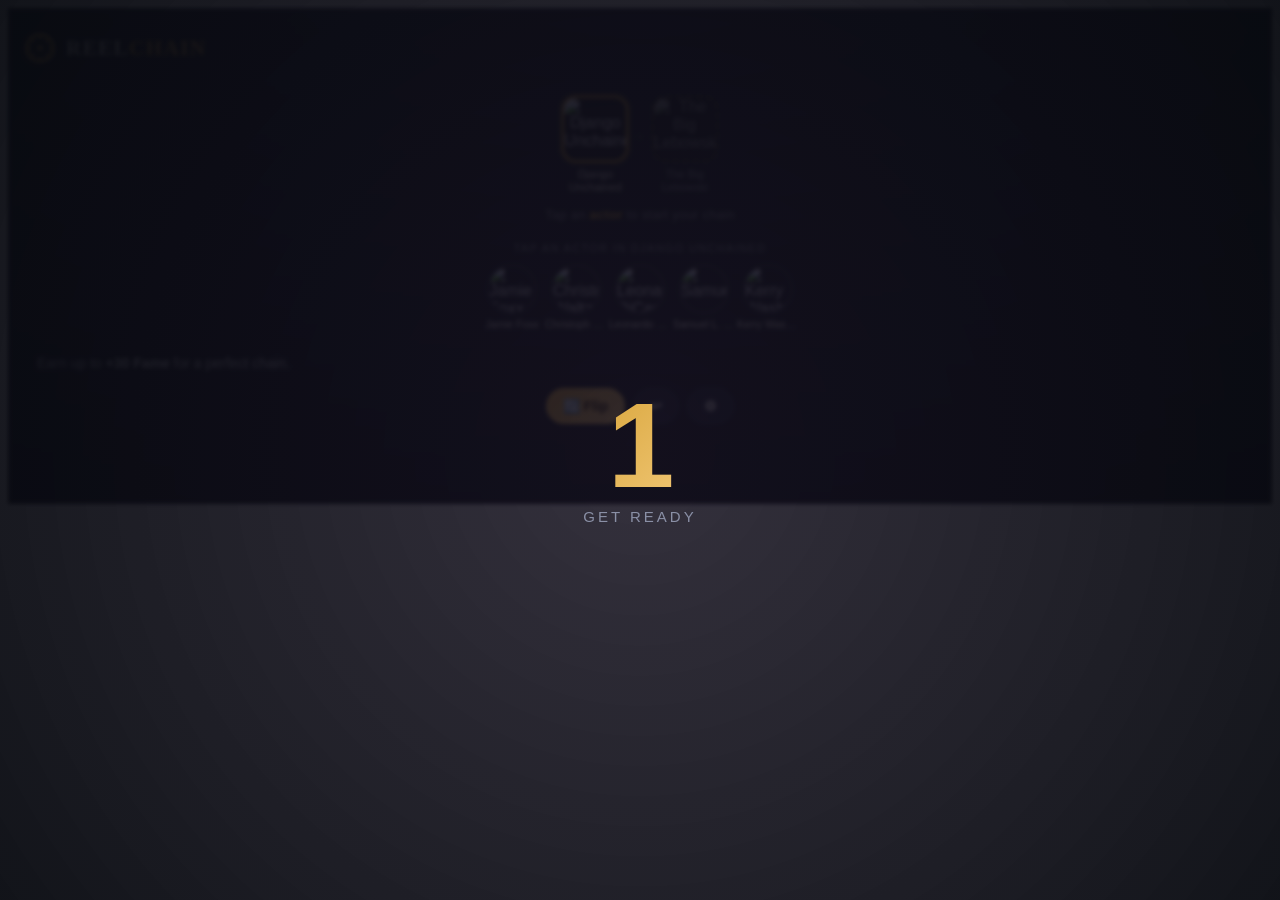
==== deploy/index.html @ cb20b357 "ReelChain v3.5 iter3b: contain ReelPlay GIF within win modal" ====
<!DOCTYPE html>
<html lang="en">
<head>
<meta charset="UTF-8">
<meta name="viewport" content="width=device-width, initial-scale=1.0">
<title>ReelChain — Connect Two Films</title>
<meta name="description" content="ReelChain: connect two films through shared cast and build your Fame. A quick, shareable movie-connection puzzle.">
<meta property="og:type" content="website">
<meta property="og:title" content="ReelChain — Connect Two Films">
<meta property="og:description" content="Connect two films through shared cast and build your Fame. A quick, shareable movie-connection puzzle.">
<meta property="og:image" content="https://reelchain.app/og-reelchain.png">
<meta property="og:url" content="https://reelchain.app/">
<meta name="twitter:card" content="summary_large_image">
<meta name="twitter:title" content="ReelChain — Connect Two Films">
<meta name="twitter:description" content="Connect two films through shared cast and build your Fame.">
<meta name="twitter:image" content="https://reelchain.app/og-reelchain.png">
<link rel="icon" href="data:image/svg+xml,%3Csvg xmlns='http://www.w3.org/2000/svg' viewBox='0 0 48 48'%3E%3Ccircle cx='24' cy='24' r='20' fill='none' stroke='%23ff4d6d' stroke-width='5'/%3E%3Ccircle cx='24' cy='24' r='4.5' fill='%23ff4d6d'/%3E%3Cg fill='%23ff4d6d'%3E%3Ccircle cx='24' cy='9' r='2.6'/%3E%3Ccircle cx='39' cy='24' r='2.6'/%3E%3Ccircle cx='24' cy='39' r='2.6'/%3E%3Ccircle cx='9' cy='24' r='2.6'/%3E%3Ccircle cx='34' cy='14' r='2.6'/%3E%3Ccircle cx='34' cy='34' r='2.6'/%3E%3Ccircle cx='14' cy='34' r='2.6'/%3E%3Ccircle cx='14' cy='14' r='2.6'/%3E%3C/g%3E%3C/svg%3E">
<style>
  :root{
    --bg:#0b0d12; --bg-raised:#14171f; --panel:#14171f; --panel2:#1e2333;
    --gold:#D9A63D; --gold-dim:rgba(217,166,61,.35); --ink:#F2EFE8; --ink-dim:#8E93A3;
    --accent:#D9A63D; --accent2:#f0c674; --good:#39d98a; --bad:#ff5470;
    --text:#e8eaf2; --muted:#8a90a6; --film:#5b8cff; --actor:#ffb84d; --slot-empty:#2A2E3A;
  }
  .rc-app *{box-sizing:border-box}

  /* ===== v3.5 Interaction rebuild: cinematic, puzzle-is-hero, tactile ===== */
  /* Top bar: brand + minimal Run/Fame (HoF tucked into More) */
  .rc-app .rc-topbar{display:flex;align-items:center;justify-content:space-between;margin:2px 0 14px}
  .rc-app .rc-logo{display:inline-flex;align-items:center;gap:10px;text-decoration:none;color:var(--ink)}
  .rc-app .rc-logo-mark{width:32px;height:32px;flex:0 0 auto}
  .rc-app .rc-logo-word{font-size:21px;font-weight:800;letter-spacing:.07em;color:var(--ink);font-family:"Oswald",Georgia,serif}
  .rc-app .rc-logo-word b{color:var(--gold);font-weight:800}
  .rc-app .rc-topmeta{display:none}
  .rc-app .rc-topmeta b{color:var(--ink);font-weight:700}
  .rc-app .rc-topmeta .rc-flame{color:var(--gold)}
  .rc-app .rc-topmeta .rc-hof{color:var(--gold)}

  /* Hero: the two posters — the puzzle is the hero */
  .rc-app .rc-hero{position:relative;display:flex;height:208px;border-radius:18px;overflow:hidden;
       background:var(--bg-raised);border:1px solid #20242e;box-shadow:0 18px 50px rgba(0,0,0,.45);margin-bottom:10px}
  .rc-app .rc-poster{flex:1;position:relative;overflow:hidden}
  .rc-app .rc-poster img{width:100%;height:100%;object-fit:cover;display:block;filter:brightness(.72)}
  .rc-app .rc-poster .rc-plabel{position:absolute;left:12px;right:12px;bottom:10px;font-family:"Oswald",Georgia,serif;
       font-weight:600;font-size:16px;letter-spacing:.02em;color:#fff;text-shadow:0 2px 10px rgba(0,0,0,.85);line-height:1.12}
  .rc-app .rc-poster.rc-a::after{content:"";position:absolute;inset:0;background:linear-gradient(to top,rgba(0,0,0,.78) 0%,rgba(0,0,0,0) 52%)}
  .rc-app .rc-poster.rc-b::after{content:"";position:absolute;inset:0;background:linear-gradient(to top,rgba(0,0,0,.78) 0%,rgba(0,0,0,0) 52%)}
  .rc-app .rc-vs{position:absolute;top:50%;left:50%;transform:translate(-50%,-50%);width:42px;height:42px;border-radius:50%;
       background:var(--gold);display:flex;align-items:center;justify-content:center;font-family:"Oswald",Georgia,serif;font-weight:700;
       color:#1a1200;font-size:15px;box-shadow:0 0 0 5px rgba(11,13,18,.7),0 0 22px rgba(217,166,61,.55);z-index:3}

  /* ===== Chain track: the centre of the experience ===== */
  .rc-app .rc-chain-track{display:flex;align-items:flex-start;gap:2px;justify-content:center;overflow-x:auto;overflow-y:hidden;
       padding:18px 6px 10px;margin:6px 0 4px;-webkit-overflow-scrolling:touch;scroll-behavior:smooth;min-height:118px}
  .rc-app .rc-chain-track::-webkit-scrollbar{height:0}
  .rc-app .rc-ct-item{flex:0 0 auto;display:flex;flex-direction:column;align-items:center;gap:6px;width:78px;text-align:center}
  .rc-app .rc-ct-tile{width:66px;height:66px;border-radius:14px;overflow:hidden;background:var(--bg-raised);
       border:2px solid #2a2e3a;display:flex;align-items:center;justify-content:center;position:relative;transition:border-color .2s,box-shadow .2s}
  .rc-app .rc-ct-tile img{width:100%;height:100%;object-fit:cover;display:block}
  .rc-app .rc-ct-tile .rc-ct-fb{font-family:"Oswald",Georgia,serif;font-weight:800;font-size:20px;color:var(--gold);
       background:linear-gradient(135deg,#2a2333,#15131c);width:100%;height:100%;display:flex;align-items:center;justify-content:center}
  .rc-app .rc-ct-item.rc-actor .rc-ct-tile{border-radius:50%}
  .rc-app .rc-ct-item.rc-film.rc-here .rc-ct-tile{border-color:var(--gold);box-shadow:0 0 0 3px rgba(217,166,61,.22)}
  .rc-app .rc-ct-item.rc-start .rc-ct-tile{border-color:#3a4150}
  .rc-app .rc-ct-item.rc-goal .rc-ct-tile{border-style:dashed;border-color:var(--gold-dim);opacity:.85}
  .rc-app .rc-ct-item.rc-goal .rc-ct-tile img{filter:grayscale(.55) brightness(.7)}
  /* the "you are here" position pulses gently so the eye always finds its place */
  .rc-app .rc-ct-item.rc-here .rc-ct-tile{animation:rcHere 1.8s ease-in-out infinite}
  @keyframes rcHere{0%,100%{box-shadow:0 0 0 3px rgba(217,166,61,.18)}50%{box-shadow:0 0 0 5px rgba(217,166,61,.10)}}
  /* pending actor: chosen, awaiting a movie pick — the signal to "now pick a movie" */
  .rc-app .rc-ct-item.rc-pending .rc-ct-tile{border-color:var(--gold);box-shadow:0 0 0 3px rgba(217,166,61,.28);animation:rcGlow 1.4s ease-in-out infinite}
  @keyframes rcGlow{0%,100%{box-shadow:0 0 0 3px rgba(217,166,61,.22)}50%{box-shadow:0 0 0 6px rgba(217,166,61,.10)}}
  .rc-app .rc-ct-lbl{font-size:11px;line-height:1.15;color:var(--ink-dim);max-width:78px;
       overflow:hidden;text-overflow:ellipsis;display:-webkit-box;-webkit-line-clamp:2;-webkit-box-orient:vertical}
  .rc-app .rc-ct-item.rc-here .rc-ct-lbl,.rc-app .rc-ct-item.rc-pending .rc-ct-lbl{color:var(--ink)}
  .rc-app .rc-ct-conn{flex:0 0 auto;align-self:center;margin-top:-18px;color:#3a4150;font-size:16px;padding:0 1px}
  .rc-app .rc-ct-conn.rc-live{color:var(--gold)}
  /* satisfying growth: newest item springs in + a brief flash on the tile */
  .rc-app .rc-ct-item.rc-grew{animation:rcGrow .34s cubic-bezier(.22,1.2,.36,1) both}
  @keyframes rcGrow{0%{transform:translateY(16px) scale(.5);opacity:0}60%{transform:translateY(0) scale(1.12)}100%{transform:none;opacity:1}}
  .rc-app .rc-ct-item.rc-grew .rc-ct-tile{animation:rcFlash .55s ease}
  @keyframes rcFlash{0%{box-shadow:0 0 0 3px rgba(217,166,61,.75),0 0 26px rgba(217,166,61,.6)}100%{box-shadow:0 0 0 3px rgba(217,166,61,0)}}
  /* when solved: the whole chain rings gold once */
  .rc-app .rc-chain-track.rc-solved .rc-ct-item .rc-ct-tile{animation:rcSolved .9s ease}
  @keyframes rcSolved{0%{box-shadow:0 0 0 4px rgba(217,166,61,.7),0 0 30px rgba(217,166,61,.6)}100%{box-shadow:0 0 0 0 rgba(217,166,61,0)}}
  .rc-app .rc-slots-line{text-align:center;color:var(--ink-dim);font-size:13px;margin:4px 0 12px;letter-spacing:.02em}
  .rc-app .rc-slots-line b{color:var(--gold);font-weight:600}

  /* Instruction line */
  .rc-app .rc-instruct{text-align:center;font-size:15px;color:var(--ink);padding:2px 18px 10px;min-height:22px}
  .rc-app .rc-instruct b{color:var(--gold);font-weight:600}

  /* ===== Minimal action bar (Flip foregrounded, never competes with the chain) ===== */
  .rc-app .rc-actions{display:flex;gap:8px;justify-content:center;align-items:center;margin:6px 0 0}
  .rc-app .rc-act{cursor:pointer;border:1px solid #2b3142;background:var(--panel2);color:var(--ink);
       border-radius:999px;padding:9px 16px;font-size:14px;font-weight:600;font-family:inherit;transition:border-color .12s,transform .06s,background .12s}
  .rc-app .rc-act:hover{border-color:var(--gold)}
  .rc-app .rc-act:active{transform:translateY(1px)}
  .rc-app .rc-act#flipBtn{background:linear-gradient(135deg,var(--gold),var(--accent2));color:#1a1200;border-color:transparent}
  .rc-app .rc-act#flipBtn:hover{filter:brightness(1.06)}

  /* ===== Compact decks: add a link, not a screen ===== */
  .rc-app .rc-deck-wrap{padding:6px 4px 4px;margin:0 0 10px;background:none;border:none;border-radius:0}
  .rc-app .rc-deck-head{font-size:11px;text-transform:uppercase;letter-spacing:.12em;color:var(--ink-dim);text-align:center;margin:2px 0 10px}
  .rc-app .rc-deck{display:flex;flex-wrap:wrap;gap:8px 8px;justify-content:center}
  .rc-app .rc-deck.rc-films{gap:8px 8px}
  .rc-app .rc-pick{flex:0 0 auto;display:flex;flex-direction:column;align-items:center;gap:4px;cursor:pointer;background:none;border:none;padding:0;font-family:inherit;width:56px}
  .rc-app .rc-pick .rc-thumb{width:50px;height:50px;border-radius:11px;overflow:hidden;border:2px solid #2a2e3a;transition:border-color .15s,transform .15s}
  .rc-app .rc-pick.rc-actor .rc-thumb{border-radius:50%;width:50px;height:50px}
  .rc-app .rc-pick:hover .rc-thumb{border-color:var(--gold);transform:scale(1.06)}
  .rc-app .rc-pick.rc-picked .rc-thumb{border-color:var(--gold);box-shadow:0 0 0 3px rgba(217,166,61,.3)}
  .rc-app .rc-pick.rc-dim{opacity:.32;pointer-events:none}
  .rc-app .rc-pick.rc-goalpick .rc-thumb{border-color:var(--gold);box-shadow:0 0 0 3px rgba(217,166,61,.35),0 0 16px rgba(217,166,61,.3)}
  .rc-app .rc-pick.rc-goalpick .rc-nm{color:var(--gold);font-weight:700}
  .rc-app .rc-pick .rc-thumb img{width:100%;height:100%;object-fit:cover;display:block}
  .rc-app .rc-pick .rc-thumb.rc-fallback{display:flex;align-items:center;justify-content:center;background:linear-gradient(135deg,#2a2333,#15131c);color:var(--gold);font-weight:800;font-size:16px;font-family:"Oswald",Georgia,serif}
  .rc-app .rc-pick .rc-nm{font-size:10.5px;color:var(--ink);text-align:center;line-height:1.15;max-width:62px;white-space:nowrap;overflow:hidden;text-overflow:ellipsis}
  .rc-app .rc-deal{animation:rcDeal .3s ease both}
  @keyframes rcDeal{0%{transform:translateY(22px) scale(.85);opacity:0}100%{transform:none;opacity:1}}
  .rc-app .rc-tools{display:none;flex-direction:column;gap:10px;margin:0 0 14px;padding:14px;border:1px solid #20242e;border-radius:16px;background:rgba(255,255,255,.02)}
  .rc-app .rc-tools.rc-open{display:flex}
  .rc-app .rc-tools .rc-row{display:flex;gap:8px;align-items:center;flex-wrap:wrap;margin-top:0}
  .rc-app .rc-modebar{font-size:13px;color:var(--ink-dim);margin:0 0 12px;min-height:18px;text-align:center}
  .rc-app .rc-modebar b{color:var(--gold)}
  .rc-app .rc-seg{display:inline-flex;background:var(--panel2);border:1px solid #2b3142;border-radius:10px;overflow:hidden}
  .rc-app .rc-seg button{background:none;border:none;color:var(--ink-dim);padding:8px 13px;font-size:13px;font-weight:600;cursor:pointer}
  .rc-app .rc-seg button.rc-active{background:linear-gradient(135deg,var(--gold),var(--accent2));color:#1a1200}
  .rc-app .rc-row{display:flex;gap:8px;flex-wrap:wrap;align-items:center;margin-top:10px}
  .rc-app .rc-runrisk{display:none;align-items:center;gap:6px;font-size:12px;color:var(--ink-dim);margin:0 0 12px;padding:6px 12px;background:rgba(217,166,61,.08);border:1px solid rgba(217,166,61,.28);border-radius:10px}
  .rc-app .rc-runrisk b{color:var(--ink)}
  .rc-app .rc-runrisk b.rc-risk{color:#ff8a9c}
  .rc-app .rc-riskbox{display:none;margin-top:6px;padding:10px 12px;font-size:13px;color:#ffd7df;background:rgba(255,84,112,.12);border:1px solid rgba(255,84,112,.3);border-radius:10px}
  .rc-app .rc-riskbox b{color:#ff8aa0}
  .rc-app{margin:0;font-family:-apple-system,BlinkMacSystemFont,"Segoe UI",Roboto,Helvetica,Arial,sans-serif;
       background:radial-gradient(1200px 600px at 50% -10%,#1b2030,#0d0f17);color:var(--text);padding:22px 16px 80px}
  .rc-app h1{font-size:30px;margin:0 0 2px;letter-spacing:.5px}
  .rc-app h1 .rc-c{color:var(--accent)}
  .rc-app .rc-tag{color:var(--muted);font-size:14px;margin-bottom:16px}

  .rc-app .rc-toolbar{display:flex;gap:8px;flex-wrap:wrap;align-items:center;margin-bottom:14px}
  .rc-app .rc-seg{display:inline-flex;background:var(--panel2);border:1px solid #2b3142;border-radius:10px;overflow:hidden}
  .rc-app .rc-seg button{background:none;border:none;color:var(--muted);padding:9px 14px;font-size:13px;font-weight:600;cursor:pointer}
  .rc-app .rc-seg button.rc-active{background:linear-gradient(135deg,var(--accent),var(--accent2));color:#1a1320}
  .rc-app .rc-btn{cursor:pointer;border:none;border-radius:10px;padding:10px 15px;font-size:14px;font-weight:600;
       background:linear-gradient(135deg,var(--accent),var(--accent2));color:#1a1320;transition:transform .06s}
  .rc-app .rc-btn:active{transform:translateY(1px)}
  .rc-app .rc-btn.ghost{background:var(--panel2);color:var(--text);border:1px solid #2b3142}
  .rc-app .rc-toolbar .rc-tool{padding:9px 12px;font-size:16px;line-height:1;border-radius:10px}
  .rc-app .rc-spacer{flex:1}
  .rc-app .rc-modebar{font-size:13px;color:var(--ink-dim);margin:0 0 12px;min-height:18px;text-align:center}
  .rc-app .rc-modebar b{color:var(--gold)}

  /* Mobile pass for the new interaction layer */
  @media (max-width:600px){
    .rc-app{padding:16px 12px 70px}
    .rc-app .rc-hero{height:170px}
    .rc-app .rc-poster .rc-plabel{font-size:14px}
    .rc-app .rc-deck{grid-template-columns:repeat(4,1fr);gap:12px 4px}
    .rc-app .rc-deck.rc-films{grid-template-columns:repeat(3,1fr)}
    .rc-app .rc-pick .rc-thumb{width:56px;height:56px}
    .rc-app .rc-pick.rc-actor .rc-thumb{width:54px;height:54px}
  }
  @media (max-width:380px){ .rc-app .rc-deck{grid-template-columns:repeat(3,1fr)} }

  .rc-app .rc-puzzle{display:flex;align-items:stretch;gap:10px;margin-bottom:14px}
  .rc-app .rc-card{flex:1;background:linear-gradient(160deg,#20283e,#141826);border:1px solid #2b3142;border-radius:16px;
        padding:18px;position:relative;min-height:118px;display:flex;flex-direction:column;justify-content:center;box-shadow:0 10px 30px rgba(0,0,0,.35)}
  .rc-app .rc-card .rc-lbl{font-size:11px;letter-spacing:1px;text-transform:uppercase;color:var(--muted);margin-bottom:6px}
  .rc-app .rc-card .rc-name{font-size:26px;font-weight:800;line-height:1.15;letter-spacing:.2px}
  .rc-app .rc-card.rc-target{background:linear-gradient(160deg,#3a1f33,#21141f);border-color:#7a3550;box-shadow:0 10px 30px rgba(122,53,80,.25)}
  .rc-app .rc-card .rc-emoji{position:absolute;top:12px;right:14px;font-size:26px;opacity:.7}
  .rc-app .rc-connector{display:flex;flex-direction:column;align-items:center;justify-content:center;color:var(--muted);font-size:12px;min-width:64px}
  .rc-app .rc-connector .rc-dot{width:10px;height:10px;border-radius:50%;background:var(--accent);margin:4px 0}
  .rc-app .rc-connector .rc-line{width:2px;flex:1;background:linear-gradient(var(--accent),var(--accent2));min-height:18px}

  .rc-app .rc-panel{background:var(--panel);border:1px solid #232838;border-radius:14px;padding:16px;margin-bottom:14px}
  .rc-app .rc-panel h3{margin:0 0 10px;font-size:13px;text-transform:uppercase;letter-spacing:.7px;color:var(--muted)}

  .rc-app .rc-chips{display:flex;flex-wrap:wrap;gap:8px}
  .rc-app .rc-chip{cursor:pointer;border:none;border-radius:999px;padding:8px 13px;font-size:14px;font-weight:600;
        background:var(--panel2);color:var(--text);border:1px solid #2b3142;transition:.08s}
  .rc-app .rc-chip:hover{border-color:var(--accent);transform:translateY(-1px)}
  .rc-app .rc-chip.rc-actor{background:rgba(255,184,77,.14);color:#ffce8a;border-color:rgba(255,184,77,.4)}
  .rc-app .rc-chip.rc-film{background:rgba(91,140,255,.14);color:#9db8ff;border-color:rgba(91,140,255,.4)}
  .rc-app .rc-chip.rc-dim{opacity:.35;cursor:default}
  .rc-app .rc-chip.rc-dim:hover{transform:none;border-color:#2b3142}
  .rc-app .rc-chip.rc-picked{outline:2px solid var(--accent2)}

  .rc-app .rc-pickhint{font-size:13px;color:var(--muted);margin-bottom:8px}
  .rc-app .rc-pickhint b{color:var(--actor)}

  .rc-app .rc-chain{display:flex;flex-wrap:wrap;align-items:center;gap:7px}
  .rc-app .rc-node{padding:7px 11px;border-radius:999px;font-size:13px;font-weight:600;white-space:nowrap}
  .rc-app .rc-node.rc-film{background:rgba(91,140,255,.15);color:#9db8ff;border:1px solid rgba(91,140,255,.4)}
  .rc-app .rc-node.rc-actor{background:rgba(255,184,77,.15);color:#ffce8a;border:1px solid rgba(255,184,77,.4)}
  .rc-app .rc-node.rc-current{outline:2px solid var(--accent);box-shadow:0 0 0 3px rgba(255,77,109,.25)}
  .rc-app .rc-arrow{color:var(--muted);font-size:15px}
  .rc-app .rc-compare{background:rgba(255,184,77,.08);border:1px solid rgba(255,184,77,.35);border-radius:12px;padding:12px 14px;margin:10px 0;text-align:left}
  .rc-app .rc-compare .rc-cmp-head{font-size:12px;text-transform:uppercase;letter-spacing:.6px;color:var(--accent2);font-weight:700;margin-bottom:8px}
  .rc-app .rc-compare .rc-cmp-row{display:flex;justify-content:space-between;font-size:14px;margin:3px 0;color:var(--text)}
  .rc-app .rc-compare .rc-cmp-row b{color:#fff}
  .rc-app .rc-compare .rc-cmp-foot{margin-top:8px;font-size:13px;font-weight:600;padding-top:8px;border-top:1px solid rgba(255,184,77,.25)}
  .rc-app .rc-compare .rc-cmp-foot.rc-win{color:var(--good)}
  .rc-app .rc-compare .rc-cmp-foot.rc-lose{color:var(--bad)}

  .rc-app .rc-meta{display:flex;gap:14px;flex-wrap:wrap;font-size:13px;color:var(--muted);margin-top:4px}
  .rc-app .rc-meta b{color:var(--accent2)}
  .rc-app .rc-msg{padding:11px 13px;border-radius:10px;font-size:14px;margin-top:10px}
  .rc-app .rc-msg.rc-ok{background:rgba(57,217,138,.12);color:var(--good);border:1px solid rgba(57,217,138,.35)}
  .rc-app .rc-msg.rc-err{background:rgba(255,84,112,.12);color:var(--bad);border:1px solid rgba(255,84,112,.35)}
  .rc-app .rc-msg.rc-info{background:rgba(91,140,255,.1);color:#9db8ff;border:1px solid rgba(91,140,255,.35)}

  .rc-app .rc-row{display:flex;gap:8px;flex-wrap:wrap;align-items:center;margin-top:10px}
  .rc-app select{background:var(--panel2);color:var(--text);border:1px solid #2b3142;border-radius:9px;padding:9px 10px;font-size:14px}
  .rc-app label.rc-lbl2{font-size:12px;color:var(--muted);text-transform:uppercase;letter-spacing:.6px}

  .rc-app .rc-stats{display:flex;gap:18px;font-size:13px;color:var(--muted)}
  .rc-app .rc-stats b{color:var(--text)}

  .rc-overlay{position:fixed;inset:0;background:rgba(8,10,16,.85);display:none;align-items:center;justify-content:center;z-index:2147483647;overflow-y:auto;
         font-family:-apple-system,BlinkMacSystemFont,"Segoe UI",Roboto,Helvetica,Arial,sans-serif;color:var(--text);line-height:1.5}
  .rc-overlay.rc-open{display:flex}
  .rc-modal{background:var(--panel);border:1px solid #2b3142;border-radius:18px;padding:26px;max-width:440px;width:calc(100% - 40px);text-align:center;margin:auto;
         max-height:calc(100vh - 32px);overflow-y:auto;-webkit-overflow-scrolling:touch;
         box-shadow:0 30px 80px rgba(0,0,0,.6);color:var(--text);font-family:inherit}
  .rc-modal .rc-reel{max-height:260px;overflow:hidden;display:flex;flex-direction:column;align-items:center;gap:8px;margin:6px 0}
  .rc-modal .rc-reel img{max-width:100%;max-height:200px;object-fit:contain;border-radius:12px}
  .rc-modal h2{margin:0 0 6px;font-size:26px;font-family:inherit;font-weight:800;color:var(--text)}
  .rc-modal .rc-big{font-size:46px;margin:6px 0;font-family:inherit;font-weight:800;color:var(--text)}
  .rc-modal .rc-sub{color:var(--muted);font-size:14px;margin-bottom:16px;font-family:inherit}
  .rc-modal .rc-breakdown{background:rgba(255,255,255,.04);border:1px solid rgba(255,255,255,.08);border-radius:12px;padding:10px 14px;margin:0 0 16px;text-align:left;font-family:inherit}
  .rc-modal .rc-breakdown .rc-bd-head{font-size:11px;text-transform:uppercase;letter-spacing:.7px;color:var(--accent2);font-weight:700;margin-bottom:6px}
  .rc-modal .rc-breakdown .rc-bd-row{display:flex;justify-content:space-between;font-size:13px;margin:2px 0;color:var(--muted)}
  .rc-modal .rc-breakdown .rc-bd-row b{color:#fff}
  .rc-modal .rc-breakdown .rc-bd-total{display:flex;justify-content:space-between;font-size:14px;font-weight:700;margin-top:6px;padding-top:6px;border-top:1px solid rgba(255,255,255,.12);color:#fff}
  .rc-modal .rc-breakdown .rc-bd-run{margin-top:6px;padding-top:6px;border-top:1px dashed rgba(255,184,77,.35)}
  .rc-modal .rc-breakdown .rc-bd-run span{color:var(--accent2)}
  .rc-modal .rc-breakdown .rc-bd-run b{color:var(--accent2)}
  .rc-modal .rc-chain{justify-content:center;margin:14px 0}

  /* Unscoped button so the win modal's button is styled even though the
     overlay sits (by design) outside .rc-app. */
  .rc-btn{cursor:pointer;border:none;border-radius:10px;padding:10px 15px;font-size:14px;font-weight:600;
       background:linear-gradient(135deg,var(--accent),var(--accent2));color:#1a1320;transition:transform .06s;font-family:inherit}
  .rc-btn:active{transform:translateY(1px)}
  .rc-btn.ghost{background:var(--panel2);color:var(--text);border:1px solid #2b3142}

  .rc-app .rc-help{font-size:13px;color:var(--muted);line-height:1.6}
  .rc-app .rc-help b{color:var(--text)}
  .rc-app details summary{cursor:pointer;color:var(--accent2);font-size:13px;font-weight:600;margin-bottom:8px}

  /* ---- Slim status line (replaces the 3-card HUD) ---- */
  .rc-app .rc-status{display:flex;flex-wrap:wrap;gap:8px;margin:0 0 12px}
  .rc-app .rc-st-chip{font-size:13px;color:var(--muted);background:rgba(255,255,255,.03);border:1px solid #232838;border-radius:999px;padding:5px 11px;white-space:nowrap}
  .rc-app .rc-st-chip b{color:var(--text);font-weight:700}
  .rc-app .rc-st-hof b{color:var(--accent2)}
  .rc-app .rc-st-next b{color:var(--good)}
  .rc-app .rc-stat.rc-hof{border-color:rgba(157,184,255,.4)}
  .rc-app .rc-stat.rc-hof .rc-v{color:var(--accent2)}
  .rc-app .rc-stat.rc-hot{border-color:var(--accent);box-shadow:0 0 0 2px rgba(255,77,109,.25);animation:rcpulse 1.2s ease-in-out infinite}
  @keyframes rcpulse{0%,100%{box-shadow:0 0 0 2px rgba(255,77,109,.15)}50%{box-shadow:0 0 0 4px rgba(255,77,109,.45)}}
  .rc-app .rc-stat .rc-pb{font-size:10px;color:var(--muted);margin-top:1px}
  .rc-app .rc-stat .rc-pb b{color:var(--good)}

  /* ---- Hall of Fame: collapsed accordion (progression preserved, off the dominant path) ---- */
  .rc-app .rc-hof-collapse{margin:0 0 16px;border:1px solid #232838;border-radius:14px;background:rgba(255,255,255,.02);overflow:hidden}
  .rc-app .rc-hof-collapse > summary{list-style:none;cursor:pointer;padding:12px 16px;font-size:14px;font-weight:600;color:var(--text);display:flex;justify-content:space-between;align-items:center;gap:10px}
  .rc-app .rc-hof-collapse > summary::-webkit-details-marker{display:none}
  .rc-app .rc-hof-collapse > summary::after{content:"▾";color:var(--muted);font-size:12px;transition:transform .2s}
  .rc-app .rc-hof-collapse[open] > summary::after{transform:rotate(180deg)}
  .rc-app .rc-hof-collapse > summary #hofLine{font-weight:400;color:var(--muted);font-size:13px}
  .rc-app .rc-hof{background:transparent;border:none;border-radius:0;padding:0 16px 14px;margin:0}
  .rc-app .rc-hof .rc-hof-list{display:flex;flex-direction:column;gap:6px;max-height:240px;overflow:auto;padding-right:4px;scrollbar-width:thin}
  .rc-app .rc-hof .rc-tier{display:flex;justify-content:space-between;align-items:center;padding:7px 10px;border-radius:9px;background:rgba(255,255,255,.03);border:1px solid #232838}
  .rc-app .rc-hof .rc-tier .t-name{font-size:13px;font-weight:700;color:var(--muted)}
  .rc-app .rc-hof .rc-tier .t-fame{font-size:11px;color:var(--muted)}
  .rc-app .rc-hof .rc-tier.rc-unlocked{background:rgba(157,184,255,.08);border-color:rgba(157,184,255,.3)}
  .rc-app .rc-hof .rc-tier.rc-unlocked .t-name{color:#cfe0ff}
  .rc-app .rc-hof .rc-tier.rc-current{background:linear-gradient(135deg,rgba(255,77,109,.18),rgba(255,184,77,.18));border-color:var(--accent);box-shadow:0 0 0 1px rgba(255,77,109,.25)}
  .rc-app .rc-hof .rc-tier.rc-current .t-name{color:#fff}
  .rc-app .rc-hof .rc-tier.rc-next{border-style:dashed;border-color:rgba(157,184,255,.35)}
  .rc-app .rc-hof .rc-tier.rc-next .t-name{color:var(--accent2)}
  .rc-app .rc-stat.rc-fame .rc-v{color:var(--accent)}
  .rc-app .rc-stat.rc-hof .rc-v{color:var(--accent2)}
  .rc-app .rc-stat.rc-hof{border-color:rgba(157,184,255,.4)}

  /* v3-ut:WS6 — clock + cinematic countdown takeover */
  .rc-app .rc-clock{display:none;font-variant-numeric:tabular-nums;font-weight:800;font-size:15px;color:#cfe0ff;background:linear-gradient(135deg,#1a2032,#0e111b);border:1px solid #2b3142;border-radius:9px;padding:6px 10px;min-width:62px;text-align:center;transition:color .2s,border-color .2s,box-shadow .2s}
  .rc-app .rc-clock.rc-on{display:inline-block}
  .rc-countdown{position:fixed;inset:0;z-index:2147483646;display:none;flex-direction:column;align-items:center;justify-content:center;
    background:radial-gradient(circle at 50% 50%,rgba(20,16,30,.86),rgba(8,10,16,.96));backdrop-filter:blur(2px)}
  .rc-countdown.rc-show{display:flex}
  .rc-countdown .rc-cd-num{font-size:120px;font-weight:900;letter-spacing:-2px;color:#fff;
    background:linear-gradient(135deg,var(--accent),var(--accent2));-webkit-background-clip:text;background-clip:text;-webkit-text-fill-color:transparent;
    animation:cdpop .6s ease-out}
  .rc-countdown .rc-cd-sub{font-size:15px;letter-spacing:3px;text-transform:uppercase;color:var(--muted);margin-top:-6px}
  @keyframes cdpop{0%{transform:scale(2.2);opacity:0;filter:blur(8px)}60%{opacity:1}100%{transform:scale(1);opacity:1;filter:blur(0)}}
  .rc-preview{position:fixed;inset:0;z-index:2147483645;display:none;align-items:center;justify-content:center;
        font-family:-apple-system,BlinkMacSystemFont,"Segoe UI",Roboto,Helvetica,Arial,sans-serif;color:var(--text);line-height:1.5;
        background:rgba(8,10,16,.85);overflow-y:auto;padding:16px}
  .rc-preview.rc-open{display:flex}
  .rc-preview .rc-pv-box{background:var(--panel);border:1px solid #2b3142;border-radius:18px;padding:18px;max-width:520px;width:100%;text-align:center;box-shadow:0 30px 80px rgba(0,0,0,.6);margin:auto;max-height:calc(100vh - 32px);overflow-y:auto}
  .rc-preview .rc-pv-box h2{margin:0 0 4px;font-size:20px;font-weight:800;color:var(--text)}
  .rc-preview .rc-pv-box .rc-pv-sub{color:var(--muted);font-size:13px;margin-bottom:12px}
  .rc-preview .rc-pv-box img{width:100%;border-radius:12px;border:1px solid #2b3142;margin-bottom:14px}
  .rc-preview .rc-pv-row{display:flex;gap:8px;justify-content:center;flex-wrap:wrap}

  /* ---- Mobile viewport pass (v3.5, 2026-07-11): win/end/preview modals scrollable + buttons reachable ---- */
  @media (max-width: 600px){
    .rc-app{padding:16px 12px 64px}
    .rc-app .rc-logo-word{font-size:24px}
    .rc-app .rc-toolbar{gap:6px}
    .rc-app .rc-seg button{padding:8px 11px;font-size:12px}
    .rc-app .rc-btn, .rc-btn{padding:11px 14px;font-size:15px}
    /* Hero board dominates even on small screens */
    .rc-app .rc-card .rc-name{font-size:22px}
    .rc-app .rc-card{min-height:104px;padding:14px}
    .rc-app .rc-status{margin:0 0 10px}
    .rc-app .rc-st-chip{font-size:12px;padding:4px 10px}
    .rc-modal h2{font-size:22px}
    .rc-modal .rc-big{font-size:38px}
    .rc-modal .rc-breakdown{padding:9px 12px}
    /* Stack win/end action buttons full-width so neither is clipped or off-screen */
    .rc-modal .rc-row{position:static;flex-direction:column}
    .rc-modal .rc-row .rc-btn{width:100%}
    .rc-modal .rc-chain .rc-node{font-size:12px;padding:6px 9px}
    .rc-preview .rc-pv-box{padding:14px}
    .rc-preview .rc-pv-row .rc-btn{width:100%}
    .rc-app .rc-stat{min-width:0;flex:1 1 30%}
  }
  @media (max-width: 380px){
    .rc-app .rc-stat .rc-v{font-size:18px}
    .rc-modal .rc-big{font-size:34px}
  }
</style>
</head>
<body>
<!-- v3-ut:WS1 brand logo + favicon + og image -->
<div class="rc-app">
  <!-- Top bar: brand only — the chain owns the rest of the screen -->
  <div class="rc-topbar">
    <a class="rc-logo" href="https://reelchain.app/" aria-label="ReelChain home">
      <svg class="rc-logo-mark" viewBox="0 0 48 48" aria-hidden="true">
        <circle cx="24" cy="24" r="20" fill="none" stroke="var(--gold)" stroke-width="5"/>
        <circle cx="24" cy="24" r="4.5" fill="var(--gold)"/>
        <g fill="var(--gold)">
          <circle cx="24" cy="9" r="2.6"/><circle cx="39" cy="24" r="2.6"/>
          <circle cx="24" cy="39" r="2.6"/><circle cx="9" cy="24" r="2.6"/>
          <circle cx="34" cy="14" r="2.6"/><circle cx="34" cy="34" r="2.6"/>
          <circle cx="14" cy="34" r="2.6"/><circle cx="14" cy="14" r="2.6"/>
        </g>
      </svg>
      <span class="rc-logo-word">REEL<b>CHAIN</b></span>
    </a>
  </div>

  <!-- The chain is the experience. -->
  <div class="rc-chain-track" id="chainTrack"></div>
  <div class="rc-slots-line" id="slotsLine">Tap an actor to start your chain</div>

  <!-- Actor / movie picker: compact, lives under the chain -->
  <div class="rc-deck-wrap">
    <div class="rc-deck-head" id="deckHead">Tap an actor to add them to the chain</div>
    <div class="rc-deck" id="actorDeck"></div>
    <div class="rc-deck rc-films" id="filmDeck" style="display:none"></div>
  </div>

  <div id="msg"></div>

  <!-- Minimal action bar: stays within reach, never competes with the chain -->
  <div class="rc-actions">
    <button class="rc-act" id="flipBtn" title="Flip start and target (solve it backwards)">🔄 Flip</button>
    <button class="rc-act" id="undoBtn" title="Undo last step">↩</button>
    <button class="rc-act" id="moreBtn" title="More">⚙</button>
  </div>
  <div class="rc-tools" id="tools">
    <div class="rc-row" style="justify-content:space-between">
      <div class="rc-seg" id="diff">
        <button data-d="easy" class="rc-active">Easy</button>
        <button data-d="medium">Medium</button>
        <button data-d="hard">Hard</button>
      </div>
      <div class="rc-row" style="margin:0">
        <button class="rc-btn ghost" id="hintBtn" title="Hint">💡 Hint</button>
        <button class="rc-btn ghost" id="resetBtn" title="Reset">⟲</button>
        <button class="rc-btn ghost" id="avatarBtn" title="Avatar">⭐</button>
        <button class="rc-btn ghost" id="secondTakeBtn" title="Second Take (undo keeping Perfect bonus)" style="display:none">⏪ Take 2</button>
        <button class="rc-btn ghost" id="shareBtn" title="Challenge a friend">📤</button>
        <button class="rc-btn ghost" id="endBtn" title="Give up">🏳</button>
        <span class="rc-clock" id="clock">00:00</span>
      </div>
    </div>
    <details>
      <summary>How to play / Custom pair</summary>
      <div class="rc-help">
        <p><b>Goal:</b> build a chain from the <b>start film</b> to the <b>target film</b> through shared cast.</p>
        <p><b>Each link:</b> tap an actor, then one of their other films. That becomes your new position.</p>
        <div class="rc-row" style="margin-top:14px">
          <span class="rc-lbl2">Custom pair:</span>
          <select id="customA"></select>
          <span style="color:var(--muted)">→</span>
          <select id="customB"></select>
          <button class="rc-btn" id="customGo">Play</button>
        </div>
        <label class="rc-toggle" style="margin-top:12px;display:inline-flex;gap:8px;align-items:center;cursor:pointer">
          <input type="checkbox" id="showClock" /> Show running timer
        </label>
        <div class="rc-sub" style="margin-top:4px;font-size:12px">The timer is just a stopwatch — it never affects your Fame.</div>
      </div>
    </details>
    <div class="rc-row" style="margin-top:0">
      <span style="color:var(--ink-dim);font-size:13px">🏆 <span id="hofLine">Solve a chain to grow your standing.</span></span>
    </div>
    <div class="rc-hof" id="hof" style="display:none"><div class="rc-hof-list" id="hofList"></div></div>
  </div>

  <!-- v3-ut:WS6 cinematic round-start takeover -->
  <div class="rc-countdown" id="countdown" aria-hidden="true">
    <div class="rc-cd-num" id="cdNum"></div>
    <div class="rc-cd-sub" id="cdSub"></div>
  </div>

  <div class="rc-overlay" id="overlay">
    <div class="rc-modal">
      <h2 id="winTitle">Round solved! 🎉</h2>
      <div class="rc-big" id="winSteps">0</div>
      <div class="rc-sub" id="winSub"></div>
      <div class="rc-breakdown" id="winBreakdown"></div>
      <div class="rc-compare" id="winCompare" style="display:none"></div>
    <div class="rc-chain" id="winChain"></div>
    <div class="rc-reel" id="winReel"></div>
    <div class="rc-row" style="justify-content:center;margin-top:10px">
      <button class="rc-btn" id="winNext">▶ One more round</button>
      <button class="rc-btn ghost" id="winShare">📤 Challenge a friend</button>
    </div>
    <div class="rc-sub" id="winEndHint" style="margin-top:12px;margin-bottom:0"></div>
  </div>
  </div>

  <!-- v3-ut:WS7 — Give Up confirm (Reveal becomes the consequence of giving up, per brief §3) -->
  <div class="rc-overlay" id="giveUpOverlay">
    <div class="rc-modal">
      <h2>Give up?</h2>
      <div class="rc-sub">Your Run ends. You keep your <b>banked</b> Fame — but any Fame earned since your last milestone (Round 3 / 6 / 9) is lost, and a new Run starts from your banked total.</div>
      <div class="rc-riskbox" id="giveUpRisk" style="display:none"></div>
      <div class="rc-row" style="justify-content:center;margin-top:12px">
        <button class="rc-btn ghost" id="giveUpCancel">Keep looking</button>
        <button class="rc-btn" id="giveUpConfirm">🏳 Give up</button>
      </div>
    </div>
  </div>

  <div class="rc-overlay" id="endOverlay">
    <div class="rc-modal">
      <h2 id="endTitle">Run ended 🎬</h2>
      <div class="rc-big" id="endBig">0</div>
      <div class="rc-sub" id="endSub"></div>
      <div class="rc-chain" id="endChain" style="justify-content:center;margin:10px 0"></div>
      <div class="rc-row" style="justify-content:center;margin-top:8px">
        <button class="rc-btn" id="endNewRun">▶ Start a new run</button>
        <button class="rc-btn ghost" id="endShare">📤 Challenge a friend</button>
      </div>
    </div>
  </div>

  <div class="rc-preview" id="preview">
    <div class="rc-pv-box">
      <h2>Your Instant ReelPlay</h2>
      <div class="rc-pv-sub">Preview before you share — nothing leaves your device until you tap Share.</div>
      <img id="pvImg" alt="ReelChain ReelPlay">
      <div class="rc-pv-row">
        <button class="rc-btn" id="pvShare">📤 Share</button>
        <button class="rc-btn ghost" id="pvDownload">⬇ Download</button>
        <button class="rc-btn ghost" id="pvCopy">🔗 Copy link</button>
        <button class="rc-btn ghost" id="pvClose">Close</button>
      </div>
    </div>
  </div>


<script>
const GRAPH = {"films": {"The Godfather": ["Marlon Brando", "Al Pacino", "James Caan", "Robert Duvall", "John Cazale", "Diane Keaton"], "Heat": ["Al Pacino", "Robert De Niro", "Val Kilmer", "Jon Voight", "Tom Sizemore"], "Jackie Brown": ["Pam Grier", "Samuel L. Jackson", "Robert De Niro", "Bridget Fonda", "Michael Keaton", "Chris Tucker"], "Pulp Fiction": ["John Travolta", "Samuel L. Jackson", "Uma Thurman", "Bruce Willis", "Tim Roth", "Harvey Keitel"], "Reservoir Dogs": ["Harvey Keitel", "Tim Roth", "Michael Madsen", "Chris Penn", "Steve Buscemi", "Lawrence Tierney"], "Kill Bill: Vol. 1": ["Uma Thurman", "Lucy Liu", "David Carradine", "Daryl Hannah", "Vivica A. Fox"], "Kill Bill: Vol. 2": ["Uma Thurman", "David Carradine", "Michael Madsen", "Daryl Hannah", "Samuel L. Jackson"], "Inglourious Basterds": ["Brad Pitt", "Diane Kruger", "Christoph Waltz", "Eli Roth", "Michael Fassbender"], "Django Unchained": ["Jamie Foxx", "Christoph Waltz", "Leonardo DiCaprio", "Samuel L. Jackson", "Kerry Washington"], "Once Upon a Time in Hollywood": ["Leonardo DiCaprio", "Brad Pitt", "Margot Robbie", "Al Pacino", "Damian Lewis", "Emile Hirsch", "Margaret Qualley", "Tim Roth", "Kurt Russell"], "GoodFellas": ["Robert De Niro", "Ray Liotta", "Joe Pesci", "Lorraine Bracco", "Paul Sorvino"], "Casino": ["Robert De Niro", "Sharon Stone", "Joe Pesci", "James Woods"], "The Departed": ["Leonardo DiCaprio", "Matt Damon", "Jack Nicholson", "Mark Wahlberg", "Martin Sheen", "Alec Baldwin"], "The Wolf of Wall Street": ["Leonardo DiCaprio", "Jonah Hill", "Margot Robbie", "Matthew McConaughey", "Kyle Chandler"], "Taxi Driver": ["Robert De Niro", "Jodie Foster", "Cybill Shepherd", "Harvey Keitel"], "Raging Bull": ["Robert De Niro", "Cathy Moriarty", "Joe Pesci"], "The Avengers": ["Robert Downey Jr.", "Chris Evans", "Scarlett Johansson", "Mark Ruffalo", "Chris Hemsworth", "Jeremy Renner", "Samuel L. Jackson"], "Avengers: Endgame": ["Robert Downey Jr.", "Chris Evans", "Scarlett Johansson", "Mark Ruffalo", "Chris Hemsworth", "Jeremy Renner", "Samuel L. Jackson", "Brie Larson", "Paul Rudd"], "Iron Man": ["Robert Downey Jr.", "Gwyneth Paltrow", "Terrence Howard", "Jeff Bridges", "Samuel L. Jackson"], "Black Panther": ["Chadwick Boseman", "Michael B. Jordan", "Lupita Nyong'o", "Letitia Wright", "Martin Freeman", "Andy Serkis"], "Captain America: The First Avenger": ["Chris Evans", "Hayley Atwell", "Sebastian Stan", "Hugo Weaving", "Samuel L. Jackson"], "Thor": ["Chris Hemsworth", "Natalie Portman", "Tom Hiddleston", "Anthony Hopkins", "Stellan Skarsgard"], "Guardians of the Galaxy": ["Chris Pratt", "Zoe Saldana", "Dave Bautista", "Bradley Cooper", "Vin Diesel", "Karen Gillan"], "Star Wars": ["Mark Hamill", "Harrison Ford", "Carrie Fisher", "Peter Cushing", "Alec Guinness"], "The Empire Strikes Back": ["Mark Hamill", "Harrison Ford", "Carrie Fisher", "Billy Dee Williams"], "Return of the Jedi": ["Mark Hamill", "Harrison Ford", "Carrie Fisher", "Billy Dee Williams", "Ian McDiarmid"], "The Force Awakens": ["Harrison Ford", "Mark Hamill", "Carrie Fisher", "Daisy Ridley", "John Boyega", "Adam Driver"], "The Dark Knight": ["Christian Bale", "Heath Ledger", "Aaron Eckhart", "Michael Caine", "Gary Oldman", "Morgan Freeman"], "The Dark Knight Rises": ["Christian Bale", "Tom Hardy", "Anne Hathaway", "Michael Caine", "Gary Oldman", "Morgan Freeman"], "Batman Begins": ["Christian Bale", "Michael Caine", "Liam Neeson", "Katie Holmes", "Gary Oldman", "Morgan Freeman"], "Inception": ["Leonardo DiCaprio", "Joseph Gordon-Levitt", "Elliot Page", "Tom Hardy", "Ken Watanabe", "Cillian Murphy", "Michael Caine"], "Interstellar": ["Matthew McConaughey", "Anne Hathaway", "Jessica Chastain", "Michael Caine", "Matt Damon"], "Fight Club": ["Brad Pitt", "Edward Norton", "Helena Bonham Carter", "Meat Loaf"], "Se7en": ["Brad Pitt", "Morgan Freeman", "Kevin Spacey", "Gwyneth Paltrow"], "The Social Network": ["Jesse Eisenberg", "Andrew Garfield", "Justin Timberlake", "Armie Hammer"], "Ocean's Eleven": ["George Clooney", "Brad Pitt", "Matt Damon", "Julia Roberts", "Andy Garcia", "Casey Affleck", "Don Cheadle"], "Ocean's Twelve": ["George Clooney", "Brad Pitt", "Matt Damon", "Julia Roberts", "Catherine Zeta-Jones", "Andy Garcia"], "Ocean's Thirteen": ["George Clooney", "Brad Pitt", "Matt Damon", "Al Pacino", "Andy Garcia", "Don Cheadle", "Elliott Gould"], "Forrest Gump": ["Tom Hanks", "Robin Wright", "Gary Sinise", "Sally Field"], "Saving Private Ryan": ["Tom Hanks", "Matt Damon", "Tom Sizemore", "Edward Burns", "Barry Pepper"], "Catch Me If You Can": ["Leonardo DiCaprio", "Tom Hanks", "Christopher Walken", "Amy Adams"], "Toy Story": ["Tom Hanks", "Tim Allen", "Don Rickles", "Jim Varney"], "Toy Story 3": ["Tom Hanks", "Tim Allen", "Michael Keaton", "Ned Beatty"], "Up": ["Ed Asner", "Christopher Plummer", "Jordan Nagai"], "Knives Out": ["Daniel Craig", "Chris Evans", "Ana de Armas", "Jamie Lee Curtis", "Michael Shannon", "Christopher Plummer"], "Glass Onion": ["Daniel Craig", "Edward Norton", "Janelle Monae", "Kathryn Hahn", "Dave Bautista", "Kate Hudson"], "Skyfall": ["Daniel Craig", "Javier Bardem", "Naomie Harris", "Ralph Fiennes", "Judi Dench"], "Casino Royale": ["Daniel Craig", "Eva Green", "Mads Mikkelsen", "Judi Dench"], "Mad Max: Fury Road": ["Tom Hardy", "Charlize Theron", "Nicholas Hoult", "Hugh Keays-Byrne"], "The Matrix": ["Keanu Reeves", "Laurence Fishburne", "Carrie-Anne Moss", "Hugo Weaving", "Joe Pantoliano"], "John Wick": ["Keanu Reeves", "Michael Nyqvist", "Alfie Allen", "Willem Dafoe", "Ian McShane"], "The Shawshank Redemption": ["Tim Robbins", "Morgan Freeman", "Bob Gunton", "William Sadler"], "The Green Mile": ["Tom Hanks", "Michael Clarke Duncan", "David Morse", "Bonnie Hunt", "James Cromwell"], "The Fugitive": ["Harrison Ford", "Tommy Lee Jones", "Sela Ward", "Julianne Moore"], "A Few Good Men": ["Tom Cruise", "Jack Nicholson", "Demi Moore", "Kevin Bacon", "Kiefer Sutherland"], "The Silence of the Lambs": ["Jodie Foster", "Anthony Hopkins", "Scott Glenn", "Ted Levine"], "The Usual Suspects": ["Kevin Spacey", "Gabriel Byrne", "Benicio del Toro", "Stephen Baldwin", "Chazz Palminteri"], "Titanic": ["Leonardo DiCaprio", "Kate Winslet", "Billy Zane", "Kathy Bates"], "Avatar": ["Sam Worthington", "Zoe Saldana", "Sigourney Weaver", "Stephen Lang"], "Aliens": ["Sigourney Weaver", "Michael Biehn", "Carrie Henn", "Lance Henriksen"], "Terminator 2: Judgment Day": ["Arnold Schwarzenegger", "Linda Hamilton", "Edward Furlong", "Robert Patrick"], "The Terminator": ["Arnold Schwarzenegger", "Linda Hamilton", "Michael Biehn", "Paul Winfield"], "Tropic Thunder": ["Ben Stiller", "Robert Downey Jr.", "Jack Black", "Tom Cruise", "Matthew McConaughey"], "The Hangover": ["Bradley Cooper", "Ed Helms", "Zach Galifianakis", "Justin Bartha"], "Silver Linings Playbook": ["Bradley Cooper", "Jennifer Lawrence", "Robert De Niro", "Jacki Weaver", "Chris Tucker"], "American Hustle": ["Christian Bale", "Amy Adams", "Bradley Cooper", "Jennifer Lawrence", "Jeremy Renner", "Robert De Niro"], "No Country for Old Men": ["Tommy Lee Jones", "Javier Bardem", "Josh Brolin", "Woody Harrelson"], "Fargo": ["Frances McDormand", "William H. Macy", "Steve Buscemi", "Peter Stormare"], "The Big Lebowski": ["Jeff Bridges", "John Goodman", "Steve Buscemi", "Julianne Moore", "Sam Elliott"], "True Grit": ["Jeff Bridges", "Hailee Steinfeld", "Matt Damon", "Josh Brolin"], "There Will Be Blood": ["Daniel Day-Lewis", "Paul Dano", "Kevin J. O'Connor", "Ciarán Hinds"], "Boogie Nights": ["Mark Wahlberg", "Julianne Moore", "Burt Reynolds", "John C. Reilly", "Heather Graham", "Don Cheadle"], "Magnolia": ["Tom Cruise", "Jason Robards", "Julianne Moore", "Philip Seymour Hoffman", "John C. Reilly"], "Snatch": ["Jason Statham", "Brad Pitt", "Benicio del Toro", "Vinnie Jones", "Alan Ford"], "Lock, Stock and Two Smoking Barrels": ["Jason Statham", "Nick Moran", "Jason Flemyng", "Dexter Fletcher", "Vinnie Jones"], "Sherlock Holmes": ["Robert Downey Jr.", "Jude Law", "Rachel McAdams", "Mark Strong"], "The Hobbit: An Unexpected Journey": ["Ian McKellen", "Martin Freeman", "Richard Armitage", "Andy Serkis"], "The Lord of the Rings: The Fellowship of the Ring": ["Elijah Wood", "Ian McKellen", "Viggo Mortensen", "Sean Astin", "Orlando Bloom", "Cate Blanchett", "Andy Serkis"], "The Lord of the Rings: The Return of the King": ["Elijah Wood", "Ian McKellen", "Viggo Mortensen", "Sean Astin", "Orlando Bloom", "Cate Blanchett", "Andy Serkis"], "Jurassic Park": ["Sam Neill", "Laura Dern", "Jeff Goldblum", "Richard Attenborough"], "Jurassic World": ["Chris Pratt", "Bryce Dallas Howard", "Vincent D'Onofrio", "BD Wong"], "Indiana Jones and the Raiders of the Lost Ark": ["Harrison Ford", "Karen Allen", "Paul Freeman", "John Rhys-Davies"], "E.T. the Extra-Terrestrial": ["Henry Thomas", "Drew Barrymore", "Dee Wallace", "Peter Coyote"], "Jaws": ["Roy Scheider", "Robert Shaw", "Richard Dreyfuss", "Lorraine Gary"], "Lincoln": ["Daniel Day-Lewis", "Sally Field", "David Strathairn", "Tommy Lee Jones"], "Bridge of Spies": ["Tom Hanks", "Mark Rylance", "Amy Ryan", "Alan Alda"], "The Truman Show": ["Jim Carrey", "Ed Harris", "Laura Linney", "Noah Emmerich"], "Eternal Sunshine of the Spotless Mind": ["Jim Carrey", "Kate Winslet", "Kirsten Dunst", "Mark Ruffalo"], "Step Brothers": ["Will Ferrell", "John C. Reilly", "Richard Jenkins", "Mary Steenburgen"], "Anchorman: The Legend of Ron Burgundy": ["Will Ferrell", "Christina Applegate", "Paul Rudd", "Steve Carell", "David Koechner"], "Talladega Nights: The Ballad of Ricky Bobby": ["Will Ferrell", "John C. Reilly", "Sacha Baron Cohen", "Gary Cole"], "Dodgeball: A True Underdog Story": ["Vince Vaughn", "Ben Stiller", "Christine Taylor", "Rip Torn"], "Due Date": ["Robert Downey Jr.", "Zach Galifianakis", "Michelle Monaghan", "Juliette Lewis"], "American Sniper": ["Bradley Cooper", "Sienna Miller", "Kyle Gallner", "Luke Grimes"], "Sully": ["Tom Hanks", "Aaron Eckhart", "Laura Linney", "Mike O'Malley"], "No Time to Die": ["Daniel Craig", "Ana de Armas", "Rami Malek", "Léa Seydoux", "Ralph Fiennes"], "Spectre": ["Daniel Craig", "Christoph Waltz", "Léa Seydoux", "Ralph Fiennes", "Monica Bellucci"], "Rogue One": ["Felicity Jones", "Diego Luna", "Ben Mendelsohn", "Forest Whitaker", "Mads Mikkelsen"], "The Last Jedi": ["Mark Hamill", "Carrie Fisher", "Daisy Ridley", "John Boyega", "Adam Driver", "Oscar Isaac"], "The Matrix Reloaded": ["Keanu Reeves", "Laurence Fishburne", "Carrie-Anne Moss", "Hugo Weaving", "Jada Pinkett Smith"], "John Wick: Chapter 2": ["Keanu Reeves", "Riccardo Scamarcio", "Ian McShane", "Laurence Fishburne", "Common"], "L.A. Confidential": ["Kevin Spacey", "Russell Crowe", "Guy Pearce", "Kim Basinger", "James Cromwell"], "The Rock": ["Sean Connery", "Nicolas Cage", "Ed Harris", "John Spencer"], "Con Air": ["Nicolas Cage", "John Cusack", "John Malkovich", "Steve Buscemi"], "Misery": ["James Caan", "Kathy Bates", "Richard Farnsworth", "Frances Sternhagen"], "Stand by Me": ["Wil Wheaton", "River Phoenix", "Corey Feldman", "Jerry O'Connell", "Kiefer Sutherland"], "True Romance": ["Christian Slater", "Patricia Arquette", "Dennis Hopper", "Val Kilmer", "Samuel L. Jackson", "Brad Pitt", "Christopher Walken"], "Natural Born Killers": ["Woody Harrelson", "Juliette Lewis", "Robert Downey Jr.", "Tom Sizemore", "Tommy Lee Jones"], "Cape Fear": ["Robert De Niro", "Nick Nolte", "Jessica Lange", "Joe Pesci"], "Mean Streets": ["Robert De Niro", "Harvey Keitel", "David Proval", "Amy Robinson"], "Hugo": ["Ben Kingsley", "Sacha Baron Cohen", "Asa Butterfield", "Chloe Grace Moretz"], "Shutter Island": ["Leonardo DiCaprio", "Mark Ruffalo", "Ben Kingsley", "Michelle Williams", "Max von Sydow"], "The Terminal": ["Tom Hanks", "Catherine Zeta-Jones", "Stanley Tucci", "Chi McBride"], "Cast Away": ["Tom Hanks", "Helen Hunt", "Nick Searcy", "Chris Noth"], "WALL-E": ["Ben Burtt", "Elissa Knight", "Jeff Garlin", "Fred Willard"], "Finding Nemo": ["Albert Brooks", "Ellen DeGeneres", "Alexander Gould", "Willem Dafoe"], "The Big Short": ["Christian Bale", "Steve Carell", "Ryan Gosling", "Brad Pitt", "Hamish Linklater"], "Gone Girl": ["Ben Affleck", "Rosamund Pike", "Neil Patrick Harris", "Tyler Perry"]}, "actors": {"Marlon Brando": ["The Godfather"], "Al Pacino": ["The Godfather", "Heat", "Once Upon a Time in Hollywood", "Ocean's Thirteen"], "James Caan": ["The Godfather", "Misery"], "Robert Duvall": ["The Godfather"], "John Cazale": ["The Godfather"], "Diane Keaton": ["The Godfather"], "Robert De Niro": ["Heat", "Jackie Brown", "GoodFellas", "Casino", "Taxi Driver", "Raging Bull", "Silver Linings Playbook", "American Hustle", "Cape Fear", "Mean Streets"], "Val Kilmer": ["Heat", "True Romance"], "Jon Voight": ["Heat"], "Tom Sizemore": ["Heat", "Saving Private Ryan", "Natural Born Killers"], "Pam Grier": ["Jackie Brown"], "Samuel L. Jackson": ["Jackie Brown", "Pulp Fiction", "Kill Bill: Vol. 2", "Django Unchained", "The Avengers", "Avengers: Endgame", "Iron Man", "Captain America: The First Avenger", "True Romance"], "Bridget Fonda": ["Jackie Brown"], "Michael Keaton": ["Jackie Brown", "Toy Story 3"], "Chris Tucker": ["Jackie Brown", "Silver Linings Playbook"], "John Travolta": ["Pulp Fiction"], "Uma Thurman": ["Pulp Fiction", "Kill Bill: Vol. 1", "Kill Bill: Vol. 2"], "Bruce Willis": ["Pulp Fiction"], "Tim Roth": ["Pulp Fiction", "Reservoir Dogs", "Once Upon a Time in Hollywood"], "Harvey Keitel": ["Pulp Fiction", "Reservoir Dogs", "Taxi Driver", "Mean Streets"], "Michael Madsen": ["Reservoir Dogs", "Kill Bill: Vol. 2"], "Chris Penn": ["Reservoir Dogs"], "Steve Buscemi": ["Reservoir Dogs", "Fargo", "The Big Lebowski", "Con Air"], "Lawrence Tierney": ["Reservoir Dogs"], "Lucy Liu": ["Kill Bill: Vol. 1"], "David Carradine": ["Kill Bill: Vol. 1", "Kill Bill: Vol. 2"], "Daryl Hannah": ["Kill Bill: Vol. 1", "Kill Bill: Vol. 2"], "Vivica A. Fox": ["Kill Bill: Vol. 1"], "Brad Pitt": ["Inglourious Basterds", "Once Upon a Time in Hollywood", "Fight Club", "Se7en", "Ocean's Eleven", "Ocean's Twelve", "Ocean's Thirteen", "Snatch", "True Romance", "The Big Short"], "Diane Kruger": ["Inglourious Basterds"], "Christoph Waltz": ["Inglourious Basterds", "Django Unchained", "Spectre"], "Eli Roth": ["Inglourious Basterds"], "Michael Fassbender": ["Inglourious Basterds"], "Jamie Foxx": ["Django Unchained"], "Leonardo DiCaprio": ["Django Unchained", "Once Upon a Time in Hollywood", "The Departed", "The Wolf of Wall Street", "Inception", "Catch Me If You Can", "Titanic", "Shutter Island"], "Kerry Washington": ["Django Unchained"], "Margot Robbie": ["Once Upon a Time in Hollywood", "The Wolf of Wall Street"], "Damian Lewis": ["Once Upon a Time in Hollywood"], "Emile Hirsch": ["Once Upon a Time in Hollywood"], "Margaret Qualley": ["Once Upon a Time in Hollywood"], "Kurt Russell": ["Once Upon a Time in Hollywood"], "Ray Liotta": ["GoodFellas"], "Joe Pesci": ["GoodFellas", "Casino", "Raging Bull", "Cape Fear"], "Lorraine Bracco": ["GoodFellas"], "Paul Sorvino": ["GoodFellas"], "Sharon Stone": ["Casino"], "James Woods": ["Casino"], "Matt Damon": ["The Departed", "Interstellar", "Ocean's Eleven", "Ocean's Twelve", "Ocean's Thirteen", "Saving Private Ryan", "True Grit"], "Jack Nicholson": ["The Departed", "A Few Good Men"], "Mark Wahlberg": ["The Departed", "Boogie Nights"], "Martin Sheen": ["The Departed"], "Alec Baldwin": ["The Departed"], "Jonah Hill": ["The Wolf of Wall Street"], "Matthew McConaughey": ["The Wolf of Wall Street", "Interstellar", "Tropic Thunder"], "Kyle Chandler": ["The Wolf of Wall Street"], "Jodie Foster": ["Taxi Driver", "The Silence of the Lambs"], "Cybill Shepherd": ["Taxi Driver"], "Cathy Moriarty": ["Raging Bull"], "Robert Downey Jr.": ["The Avengers", "Avengers: Endgame", "Iron Man", "Tropic Thunder", "Sherlock Holmes", "Due Date", "Natural Born Killers"], "Chris Evans": ["The Avengers", "Avengers: Endgame", "Captain America: The First Avenger", "Knives Out"], "Scarlett Johansson": ["The Avengers", "Avengers: Endgame"], "Mark Ruffalo": ["The Avengers", "Avengers: Endgame", "Eternal Sunshine of the Spotless Mind", "Shutter Island"], "Chris Hemsworth": ["The Avengers", "Avengers: Endgame", "Thor"], "Jeremy Renner": ["The Avengers", "Avengers: Endgame", "American Hustle"], "Brie Larson": ["Avengers: Endgame"], "Paul Rudd": ["Avengers: Endgame", "Anchorman: The Legend of Ron Burgundy"], "Gwyneth Paltrow": ["Iron Man", "Se7en"], "Terrence Howard": ["Iron Man"], "Jeff Bridges": ["Iron Man", "The Big Lebowski", "True Grit"], "Chadwick Boseman": ["Black Panther"], "Michael B. Jordan": ["Black Panther"], "Lupita Nyong'o": ["Black Panther"], "Letitia Wright": ["Black Panther"], "Martin Freeman": ["Black Panther", "The Hobbit: An Unexpected Journey"], "Andy Serkis": ["Black Panther", "The Hobbit: An Unexpected Journey", "The Lord of the Rings: The Fellowship of the Ring", "The Lord of the Rings: The Return of the King"], "Hayley Atwell": ["Captain America: The First Avenger"], "Sebastian Stan": ["Captain America: The First Avenger"], "Hugo Weaving": ["Captain America: The First Avenger", "The Matrix", "The Matrix Reloaded"], "Natalie Portman": ["Thor"], "Tom Hiddleston": ["Thor"], "Anthony Hopkins": ["Thor", "The Silence of the Lambs"], "Stellan Skarsgard": ["Thor"], "Chris Pratt": ["Guardians of the Galaxy", "Jurassic World"], "Zoe Saldana": ["Guardians of the Galaxy", "Avatar"], "Dave Bautista": ["Guardians of the Galaxy", "Glass Onion"], "Bradley Cooper": ["Guardians of the Galaxy", "The Hangover", "Silver Linings Playbook", "American Hustle", "American Sniper"], "Vin Diesel": ["Guardians of the Galaxy"], "Karen Gillan": ["Guardians of the Galaxy"], "Mark Hamill": ["Star Wars", "The Empire Strikes Back", "Return of the Jedi", "The Force Awakens", "The Last Jedi"], "Harrison Ford": ["Star Wars", "The Empire Strikes Back", "Return of the Jedi", "The Force Awakens", "The Fugitive", "Indiana Jones and the Raiders of the Lost Ark"], "Carrie Fisher": ["Star Wars", "The Empire Strikes Back", "Return of the Jedi", "The Force Awakens", "The Last Jedi"], "Peter Cushing": ["Star Wars"], "Alec Guinness": ["Star Wars"], "Billy Dee Williams": ["The Empire Strikes Back", "Return of the Jedi"], "Ian McDiarmid": ["Return of the Jedi"], "Daisy Ridley": ["The Force Awakens", "The Last Jedi"], "John Boyega": ["The Force Awakens", "The Last Jedi"], "Adam Driver": ["The Force Awakens", "The Last Jedi"], "Christian Bale": ["The Dark Knight", "The Dark Knight Rises", "Batman Begins", "American Hustle", "The Big Short"], "Heath Ledger": ["The Dark Knight"], "Aaron Eckhart": ["The Dark Knight", "Sully"], "Michael Caine": ["The Dark Knight", "The Dark Knight Rises", "Batman Begins", "Inception", "Interstellar"], "Gary Oldman": ["The Dark Knight", "The Dark Knight Rises", "Batman Begins"], "Morgan Freeman": ["The Dark Knight", "The Dark Knight Rises", "Batman Begins", "Se7en", "The Shawshank Redemption"], "Tom Hardy": ["The Dark Knight Rises", "Inception", "Mad Max: Fury Road"], "Anne Hathaway": ["The Dark Knight Rises", "Interstellar"], "Liam Neeson": ["Batman Begins"], "Katie Holmes": ["Batman Begins"], "Joseph Gordon-Levitt": ["Inception"], "Elliot Page": ["Inception"], "Ken Watanabe": ["Inception"], "Cillian Murphy": ["Inception"], "Jessica Chastain": ["Interstellar"], "Edward Norton": ["Fight Club", "Glass Onion"], "Helena Bonham Carter": ["Fight Club"], "Meat Loaf": ["Fight Club"], "Kevin Spacey": ["Se7en", "The Usual Suspects", "L.A. Confidential"], "Jesse Eisenberg": ["The Social Network"], "Andrew Garfield": ["The Social Network"], "Justin Timberlake": ["The Social Network"], "Armie Hammer": ["The Social Network"], "George Clooney": ["Ocean's Eleven", "Ocean's Twelve", "Ocean's Thirteen"], "Julia Roberts": ["Ocean's Eleven", "Ocean's Twelve"], "Andy Garcia": ["Ocean's Eleven", "Ocean's Twelve", "Ocean's Thirteen"], "Casey Affleck": ["Ocean's Eleven"], "Don Cheadle": ["Ocean's Eleven", "Ocean's Thirteen", "Boogie Nights"], "Catherine Zeta-Jones": ["Ocean's Twelve", "The Terminal"], "Elliott Gould": ["Ocean's Thirteen"], "Tom Hanks": ["Forrest Gump", "Saving Private Ryan", "Catch Me If You Can", "Toy Story", "Toy Story 3", "The Green Mile", "Bridge of Spies", "Sully", "The Terminal", "Cast Away"], "Robin Wright": ["Forrest Gump"], "Gary Sinise": ["Forrest Gump"], "Sally Field": ["Forrest Gump", "Lincoln"], "Edward Burns": ["Saving Private Ryan"], "Barry Pepper": ["Saving Private Ryan"], "Christopher Walken": ["Catch Me If You Can", "True Romance"], "Amy Adams": ["Catch Me If You Can", "American Hustle"], "Tim Allen": ["Toy Story", "Toy Story 3"], "Don Rickles": ["Toy Story"], "Jim Varney": ["Toy Story"], "Ned Beatty": ["Toy Story 3"], "Ed Asner": ["Up"], "Christopher Plummer": ["Up", "Knives Out"], "Jordan Nagai": ["Up"], "Daniel Craig": ["Knives Out", "Glass Onion", "Skyfall", "Casino Royale", "No Time to Die", "Spectre"], "Ana de Armas": ["Knives Out", "No Time to Die"], "Jamie Lee Curtis": ["Knives Out"], "Michael Shannon": ["Knives Out"], "Janelle Monae": ["Glass Onion"], "Kathryn Hahn": ["Glass Onion"], "Kate Hudson": ["Glass Onion"], "Javier Bardem": ["Skyfall", "No Country for Old Men"], "Naomie Harris": ["Skyfall"], "Ralph Fiennes": ["Skyfall", "No Time to Die", "Spectre"], "Judi Dench": ["Skyfall", "Casino Royale"], "Eva Green": ["Casino Royale"], "Mads Mikkelsen": ["Casino Royale", "Rogue One"], "Charlize Theron": ["Mad Max: Fury Road"], "Nicholas Hoult": ["Mad Max: Fury Road"], "Hugh Keays-Byrne": ["Mad Max: Fury Road"], "Keanu Reeves": ["The Matrix", "John Wick", "The Matrix Reloaded", "John Wick: Chapter 2"], "Laurence Fishburne": ["The Matrix", "The Matrix Reloaded", "John Wick: Chapter 2"], "Carrie-Anne Moss": ["The Matrix", "The Matrix Reloaded"], "Joe Pantoliano": ["The Matrix"], "Michael Nyqvist": ["John Wick"], "Alfie Allen": ["John Wick"], "Willem Dafoe": ["John Wick", "Finding Nemo"], "Ian McShane": ["John Wick", "John Wick: Chapter 2"], "Tim Robbins": ["The Shawshank Redemption"], "Bob Gunton": ["The Shawshank Redemption"], "William Sadler": ["The Shawshank Redemption"], "Michael Clarke Duncan": ["The Green Mile"], "David Morse": ["The Green Mile"], "Bonnie Hunt": ["The Green Mile"], "James Cromwell": ["The Green Mile", "L.A. Confidential"], "Tommy Lee Jones": ["The Fugitive", "No Country for Old Men", "Lincoln", "Natural Born Killers"], "Sela Ward": ["The Fugitive"], "Julianne Moore": ["The Fugitive", "The Big Lebowski", "Boogie Nights", "Magnolia"], "Tom Cruise": ["A Few Good Men", "Tropic Thunder", "Magnolia"], "Demi Moore": ["A Few Good Men"], "Kevin Bacon": ["A Few Good Men"], "Kiefer Sutherland": ["A Few Good Men", "Stand by Me"], "Scott Glenn": ["The Silence of the Lambs"], "Ted Levine": ["The Silence of the Lambs"], "Gabriel Byrne": ["The Usual Suspects"], "Benicio del Toro": ["The Usual Suspects", "Snatch"], "Stephen Baldwin": ["The Usual Suspects"], "Chazz Palminteri": ["The Usual Suspects"], "Kate Winslet": ["Titanic", "Eternal Sunshine of the Spotless Mind"], "Billy Zane": ["Titanic"], "Kathy Bates": ["Titanic", "Misery"], "Sam Worthington": ["Avatar"], "Sigourney Weaver": ["Avatar", "Aliens"], "Stephen Lang": ["Avatar"], "Michael Biehn": ["Aliens", "The Terminator"], "Carrie Henn": ["Aliens"], "Lance Henriksen": ["Aliens"], "Arnold Schwarzenegger": ["Terminator 2: Judgment Day", "The Terminator"], "Linda Hamilton": ["Terminator 2: Judgment Day", "The Terminator"], "Edward Furlong": ["Terminator 2: Judgment Day"], "Robert Patrick": ["Terminator 2: Judgment Day"], "Paul Winfield": ["The Terminator"], "Ben Stiller": ["Tropic Thunder", "Dodgeball: A True Underdog Story"], "Jack Black": ["Tropic Thunder"], "Ed Helms": ["The Hangover"], "Zach Galifianakis": ["The Hangover", "Due Date"], "Justin Bartha": ["The Hangover"], "Jennifer Lawrence": ["Silver Linings Playbook", "American Hustle"], "Jacki Weaver": ["Silver Linings Playbook"], "Josh Brolin": ["No Country for Old Men", "True Grit"], "Woody Harrelson": ["No Country for Old Men", "Natural Born Killers"], "Frances McDormand": ["Fargo"], "William H. Macy": ["Fargo"], "Peter Stormare": ["Fargo"], "John Goodman": ["The Big Lebowski"], "Sam Elliott": ["The Big Lebowski"], "Hailee Steinfeld": ["True Grit"], "Daniel Day-Lewis": ["There Will Be Blood", "Lincoln"], "Paul Dano": ["There Will Be Blood"], "Kevin J. O'Connor": ["There Will Be Blood"], "Ciarán Hinds": ["There Will Be Blood"], "Burt Reynolds": ["Boogie Nights"], "John C. Reilly": ["Boogie Nights", "Magnolia", "Step Brothers", "Talladega Nights: The Ballad of Ricky Bobby"], "Heather Graham": ["Boogie Nights"], "Jason Robards": ["Magnolia"], "Philip Seymour Hoffman": ["Magnolia"], "Jason Statham": ["Snatch", "Lock, Stock and Two Smoking Barrels"], "Vinnie Jones": ["Snatch", "Lock, Stock and Two Smoking Barrels"], "Alan Ford": ["Snatch"], "Nick Moran": ["Lock, Stock and Two Smoking Barrels"], "Jason Flemyng": ["Lock, Stock and Two Smoking Barrels"], "Dexter Fletcher": ["Lock, Stock and Two Smoking Barrels"], "Jude Law": ["Sherlock Holmes"], "Rachel McAdams": ["Sherlock Holmes"], "Mark Strong": ["Sherlock Holmes"], "Ian McKellen": ["The Hobbit: An Unexpected Journey", "The Lord of the Rings: The Fellowship of the Ring", "The Lord of the Rings: The Return of the King"], "Richard Armitage": ["The Hobbit: An Unexpected Journey"], "Elijah Wood": ["The Lord of the Rings: The Fellowship of the Ring", "The Lord of the Rings: The Return of the King"], "Viggo Mortensen": ["The Lord of the Rings: The Fellowship of the Ring", "The Lord of the Rings: The Return of the King"], "Sean Astin": ["The Lord of the Rings: The Fellowship of the Ring", "The Lord of the Rings: The Return of the King"], "Orlando Bloom": ["The Lord of the Rings: The Fellowship of the Ring", "The Lord of the Rings: The Return of the King"], "Cate Blanchett": ["The Lord of the Rings: The Fellowship of the Ring", "The Lord of the Rings: The Return of the King"], "Sam Neill": ["Jurassic Park"], "Laura Dern": ["Jurassic Park"], "Jeff Goldblum": ["Jurassic Park"], "Richard Attenborough": ["Jurassic Park"], "Bryce Dallas Howard": ["Jurassic World"], "Vincent D'Onofrio": ["Jurassic World"], "BD Wong": ["Jurassic World"], "Karen Allen": ["Indiana Jones and the Raiders of the Lost Ark"], "Paul Freeman": ["Indiana Jones and the Raiders of the Lost Ark"], "John Rhys-Davies": ["Indiana Jones and the Raiders of the Lost Ark"], "Henry Thomas": ["E.T. the Extra-Terrestrial"], "Drew Barrymore": ["E.T. the Extra-Terrestrial"], "Dee Wallace": ["E.T. the Extra-Terrestrial"], "Peter Coyote": ["E.T. the Extra-Terrestrial"], "Roy Scheider": ["Jaws"], "Robert Shaw": ["Jaws"], "Richard Dreyfuss": ["Jaws"], "Lorraine Gary": ["Jaws"], "David Strathairn": ["Lincoln"], "Mark Rylance": ["Bridge of Spies"], "Amy Ryan": ["Bridge of Spies"], "Alan Alda": ["Bridge of Spies"], "Jim Carrey": ["The Truman Show", "Eternal Sunshine of the Spotless Mind"], "Ed Harris": ["The Truman Show", "The Rock"], "Laura Linney": ["The Truman Show", "Sully"], "Noah Emmerich": ["The Truman Show"], "Kirsten Dunst": ["Eternal Sunshine of the Spotless Mind"], "Will Ferrell": ["Step Brothers", "Anchorman: The Legend of Ron Burgundy", "Talladega Nights: The Ballad of Ricky Bobby"], "Richard Jenkins": ["Step Brothers"], "Mary Steenburgen": ["Step Brothers"], "Christina Applegate": ["Anchorman: The Legend of Ron Burgundy"], "Steve Carell": ["Anchorman: The Legend of Ron Burgundy", "The Big Short"], "David Koechner": ["Anchorman: The Legend of Ron Burgundy"], "Sacha Baron Cohen": ["Talladega Nights: The Ballad of Ricky Bobby", "Hugo"], "Gary Cole": ["Talladega Nights: The Ballad of Ricky Bobby"], "Vince Vaughn": ["Dodgeball: A True Underdog Story"], "Christine Taylor": ["Dodgeball: A True Underdog Story"], "Rip Torn": ["Dodgeball: A True Underdog Story"], "Michelle Monaghan": ["Due Date"], "Juliette Lewis": ["Due Date", "Natural Born Killers"], "Sienna Miller": ["American Sniper"], "Kyle Gallner": ["American Sniper"], "Luke Grimes": ["American Sniper"], "Mike O'Malley": ["Sully"], "Rami Malek": ["No Time to Die"], "Léa Seydoux": ["No Time to Die", "Spectre"], "Monica Bellucci": ["Spectre"], "Felicity Jones": ["Rogue One"], "Diego Luna": ["Rogue One"], "Ben Mendelsohn": ["Rogue One"], "Forest Whitaker": ["Rogue One"], "Oscar Isaac": ["The Last Jedi"], "Jada Pinkett Smith": ["The Matrix Reloaded"], "Riccardo Scamarcio": ["John Wick: Chapter 2"], "Common": ["John Wick: Chapter 2"], "Russell Crowe": ["L.A. Confidential"], "Guy Pearce": ["L.A. Confidential"], "Kim Basinger": ["L.A. Confidential"], "Sean Connery": ["The Rock"], "Nicolas Cage": ["The Rock", "Con Air"], "John Spencer": ["The Rock"], "John Cusack": ["Con Air"], "John Malkovich": ["Con Air"], "Richard Farnsworth": ["Misery"], "Frances Sternhagen": ["Misery"], "Wil Wheaton": ["Stand by Me"], "River Phoenix": ["Stand by Me"], "Corey Feldman": ["Stand by Me"], "Jerry O'Connell": ["Stand by Me"], "Christian Slater": ["True Romance"], "Patricia Arquette": ["True Romance"], "Dennis Hopper": ["True Romance"], "Nick Nolte": ["Cape Fear"], "Jessica Lange": ["Cape Fear"], "David Proval": ["Mean Streets"], "Amy Robinson": ["Mean Streets"], "Ben Kingsley": ["Hugo", "Shutter Island"], "Asa Butterfield": ["Hugo"], "Chloe Grace Moretz": ["Hugo"], "Michelle Williams": ["Shutter Island"], "Max von Sydow": ["Shutter Island"], "Stanley Tucci": ["The Terminal"], "Chi McBride": ["The Terminal"], "Helen Hunt": ["Cast Away"], "Nick Searcy": ["Cast Away"], "Chris Noth": ["Cast Away"], "Ben Burtt": ["WALL-E"], "Elissa Knight": ["WALL-E"], "Jeff Garlin": ["WALL-E"], "Fred Willard": ["WALL-E"], "Albert Brooks": ["Finding Nemo"], "Ellen DeGeneres": ["Finding Nemo"], "Alexander Gould": ["Finding Nemo"], "Ryan Gosling": ["The Big Short"], "Hamish Linklater": ["The Big Short"], "Ben Affleck": ["Gone Girl"], "Rosamund Pike": ["Gone Girl"], "Neil Patrick Harris": ["Gone Girl"], "Tyler Perry": ["Gone Girl"]}};
const FILMS = GRAPH.films;
const DATASET_VERSION = "v3.0";
const APP_VERSION = "v3.0.0";
const ACTORS = {};
for (const f in FILMS) for (const a of FILMS[f]) (ACTORS[a] = ACTORS[a] || []).push(f);

const $ = id => document.getElementById(id);
const filmKeys = Object.keys(FILMS);
const rand = arr => arr[Math.floor(Math.random() * arr.length)];

// ---------- BFS solver ----------
function bfs(start, target) {
  if (start === target) return { steps: 0, chain: [{ type: "film", name: start }] };
  const q = [[start, [start], []]];
  const seen = new Set([start]);
  while (q.length) {
    const [cur, pf, pa] = q.shift();
    for (const a of (FILMS[cur] || [])) {
      for (const nxt of (ACTORS[a] || [])) {
        if (seen.has(nxt)) continue;
        const npf = pf.concat(nxt), npa = pa.concat(a);
        if (nxt === target) {
          const chain = [];
          for (let i = 0; i < npf.length; i++) {
            chain.push({ type: "film", name: npf[i] });
            if (i < npa.length) chain.push({ type: "actor", name: npa[i] });
          }
          return { steps: npa.length, chain };
        }
        seen.add(nxt);
        q.push([nxt, npf, npa]);
      }
    }
  }
  return null;
}

// ---------- State ----------
let state = null;
let difficulty = "easy";
let timer = null, startTs = 0, elapsed = 0;

// ---------- Run (the "one more round" spine) ----------
// A run is a session of back-to-back rounds. Each solved round earns Fame and
// advances the persistent Hall of Fame status. Lifetime Fame is secured; a
// smaller "at-risk" stake rides each round and is lost only on give-up.
let run = null;
const HOF = [
  { name: "Supporting Player", min: 0 },
  { name: "Breakthrough Star", min: 80 },
  { name: "Leading Role",      min: 200 },
  { name: "A-Lister",          min: 400 },
  { name: "Screen Legend",     min: 700 },
  { name: "Hollywood Royalty", min: 1100 },
];
const DIFF = {
  easy:     { earn: 30 },
  medium:   { earn: 50 },
  hard:     { earn: 80 },
};

function loadFame() { return +(localStorage.getItem("rc_fame") || 0); }
function saveFame(v) { localStorage.setItem("rc_fame", v); }
// v3-ut:WS6 — timer is an OPT-IN disclosure (brief §11: demote timer). Default OFF.
function showClock() { return localStorage.getItem("rc_show_clock") === "1"; }
function setShowClock(on) { localStorage.setItem("rc_show_clock", on ? "1" : "0"); }

function hofIndex(fame) {
  let idx = 0;
  for (let i = 0; i < HOF.length; i++) if (fame >= HOF[i].min) idx = i;
  return idx;
}
function hofStatus(fame) { const i = hofIndex(fame); return { i, name: HOF[i].name, next: HOF[i + 1] || null }; }

let lastRound = null; // last completed round details (for result screen + share)
let activeChallenge = null; // the challenge this run was launched from (for beat-my-score compare)

function newRun() {
  // banked = lifetime Fame secured at the last milestone (R3/R6/R9). atRisk = Fame earned since.
  run = { rounds: 0, streak: 0, atRisk: 0, banked: loadFame(), hints: 0, fame: loadFame() };
  renderHof();
  updateHUD();
}

// v3-ut:WS2 — Workspace 2 scoring (per Gameplay & Scoring Redesign brief)
// Each round answers ONE question: "How well did I solve THIS chain?"
//   Difficulty base: Easy 30 / Medium 50 / Hard 80
//   Penalties: extra links beyond par, backtracks, hints, Second Take.
//   Perfect Chain = optimal + no backtracking + no hints + no Second Take (NOT time-based).
//   No time/speed scoring. Run bonuses are tracked separately (see applyRoundToRun).
function scoreRound(diff, steps, optimal, backtracks, hints, usedSecondTake) {
  const d = DIFF[diff] || DIFF.easy;
  const perfect = (steps === optimal) && backtracks === 0 && hints === 0 && !usedSecondTake;
  const parts = [];
  let earn = d.earn;
  parts.push({ label: "Difficulty (" + diff.charAt(0).toUpperCase() + diff.slice(1) + ")", value: d.earn });
  const extra = Math.max(0, steps - optimal);
  if (extra > 0) { earn -= extra * 5; parts.push({ label: "Extra links (" + extra + ")", value: -(extra * 5) }); }
  if (backtracks > 0) { earn -= backtracks * 2; parts.push({ label: "Backtracking (" + backtracks + ")", value: -(backtracks * 2) }); }
  if (hints > 0) { earn -= hints * 5; parts.push({ label: "Hints (" + hints + ")", value: -(hints * 5) }); }
  if (usedSecondTake) { earn = Math.round(earn * 0.9); parts.push({ label: "Second Take assist", value: -(d.earn - Math.round(d.earn * 0.9)) }); }
  earn = Math.max(1, earn);   // minimum completion reward always applies (brief §9: at least 1 Fame)
  return { earn, parts, perfect };
}

// resolve the round's Fame + the separate Run bonus (never mixed into the round score)
function applyRoundToRun(steps, optimal, backtracks, usedSecondTake) {
  run.rounds += 1;
  const { earn, parts, perfect } = scoreRound(run.difficulty, steps, optimal, backtracks, run.hints, usedSecondTake);
  // Run bonus: rewards consistency (chains completed in a row), shown SEPARATELY from round Fame.
  // Milestones bank lifetime Fame; between milestones, newly earned Fame is "at risk" on Give Up.
  let runBonus = 0, milestone = 0;
  if (run.rounds === 3) { runBonus = 5; milestone = 3; }
  else if (run.rounds === 6) { runBonus = 10; milestone = 6; }
  else if (run.rounds === 9) { runBonus = 15; milestone = 9; }
  const gained = earn + runBonus;
  run.fame += gained;
  run.atRisk = run.fame - run.banked;            // banked is frozen between milestones
  if (milestone) {                               // banking a milestone secures everything so far
    run.banked = run.fame;
    run.atRisk = 0;
    track("run_milestone_awarded", { milestone, roundBonus: runBonus, fameTotal: run.fame });
  }
  saveFame(run.fame);
  const total = earn + runBonus;
  lastRound = {
    steps, optimal, perfect, backtracks, runBonus,
    earn, total,
    difficulty: run.difficulty,
    breakdown: parts,
    start: state.start, target: state.target, pathFilms: state.pathFilms.slice(), pathActors: state.pathActors.slice(),
    avatar: run.avatar,
  };
  renderHof();
  updateHUD();
  return { earn, runBonus, total };
}

function playCountdown(roundNo) { // v3-ut:WS6 cinematic round-start takeover
  const ov = $("countdown"), num = $("cdNum"), sub = $("cdSub");
  if (!ov) return;
  const seq = ["3", "2", "1", "GO"];
  let i = 0;
  ov.classList.add("rc-show");
  ov.setAttribute("aria-hidden", "false");
  function step() {
    if (i < 3) { num.textContent = seq[i]; sub.textContent = "Get ready"; }
    else { num.textContent = seq[i]; sub.textContent = (roundNo > 0 ? "Round " + roundNo : "Go!"); }
    // retrigger the pop animation
    num.style.animation = "none"; void num.offsetWidth; num.style.animation = "";
    i++;
    if (i <= seq.length) setTimeout(step, 480);
    else { setTimeout(() => { ov.classList.remove("rc-show"); ov.setAttribute("aria-hidden", "true"); }, 420); }
  }
  step();
}

function newPuzzle(a, b, skipIntro) {
  if (!skipIntro) playCountdown(run ? (run.rounds + 1) : 1); // v3-ut:WS6 takeover (skipped only on difficulty switch)
  if (!a || !b) {
    const r = pickPair(difficulty);
    a = r[0]; b = r[1];
  }
  const opt = bfs(a, b);
  if (run) { run.difficulty = difficulty; run.hints = 0; run.usedSecondTake = false; }
  state = {
    start: a, target: b,
    current: a,
    pathFilms: [a], pathActors: [],
    movesTaken: 0, backtracks: 0,
    optimal: opt ? opt.steps : null,
    selectedActor: null,
  };
  // start/target labels are now rendered inside the chain track itself
  $("msg").innerHTML = "";
  // disclose the round's reward band before play begins (no risk/lose language — brief: no forced failure)
  const d = DIFF[difficulty] || DIFF.easy;
  setMsg("info", "Earn up to <b>+" + d.earn + " Fame</b> for a perfect chain" + (d.earn > 30 ? " (harder puzzle)" : "") + ".");
  hideActorPanel();
  const stb = $("secondTakeBtn"); if (stb) stb.style.display = (run && run.avatar) ? "inline-block" : "none";
  render();
  startTimer();
  track("game_started", { difficulty: run ? run.difficulty : difficulty, round: run ? run.rounds + 1 : 1 });
}

function pickPair(band) {
  let best = null;
  for (let i = 0; i < 4000; i++) {
    const a = rand(filmKeys), b = rand(filmKeys);
    if (a === b) continue;
    const r = bfs(a, b);
    if (!r) continue;
    const s = r.steps;
    let ok = false;
    if (band === "easy") ok = (s === 2);
    else if (band === "medium") ok = (s >= 3 && s <= 4);
    else if (band === "hard") ok = (s >= 5);
    else ok = true;
    if (ok) return [a, b];
    if (!best) best = [a, b];
  }
  return best || [filmKeys[0], filmKeys[1]];
}

// ---------- Media helpers (posters + headshots already mapped in MEDIA) ----------
// MEDIA is a FLAT map: MEDIA["Name"] = "/w200/abc.jpg" (relative). Full URL = TMDB_IMG + MEDIA[name].
function fullImg(name) {
  const p = MEDIA[name];
  if (!p) return null;
  return p.startsWith("http") ? p : TMDB_IMG + p;
}
function mediaEl(kind, name) {
  const url = fullImg(name);
  const el = document.createElement("div");
  el.className = "rc-thumb";
  if (url) { const im = document.createElement("img"); im.src = url; im.alt = name; im.loading = "lazy"; el.appendChild(im); }
  else { const t = document.createElement("span"); t.className = "rc-thumb-txt"; t.textContent = name; el.appendChild(t); }
  return el;
}
function setPoster(side, name) {
  // Hero posters removed in the chain-centred rebuild — start/target now live
  // inside the chain track itself. Kept as a safe no-op for any remaining caller.
  return;
}

// ---------- Rendering ----------
function render() {
  $("chainTrack").classList.remove("rc-solved");
  buildChainTrack();
  // one quiet line that tells the player the next physical action
  const links = state.pathActors.length;
  const sl = $("slotsLine");
  if (state.current === state.target) {
    sl.innerHTML = "Chain complete · <b>" + links + "</b> link" + (links === 1 ? "" : "s");
  } else if (state.selectedActor) {
    sl.innerHTML = "Now tap a <b>movie</b> " + state.selectedActor + " is in";
  } else if (links === 0) {
    sl.innerHTML = "Tap an <b>actor</b> to start your chain";
  } else {
    sl.innerHTML = "<b>" + links + "</b> link" + (links === 1 ? "" : "s") + " · tap an actor in <b>" + state.current + "</b>";
  }
  // actor deck (the current film's cast)
  buildActorDeck();
  // film deck hidden until an actor is chosen
  const fd = $("filmDeck"); fd.innerHTML = ""; fd.style.display = "none";
  $("deckHead").textContent = state.selectedActor
    ? "Tap a movie with " + state.selectedActor
    : "Tap an actor in " + state.current;
}

// The chain is the hero: always visible, grows one item per decision.
// state.selectedActor = the "pending" actor (tapped, now in the chain, awaiting a movie).
// _growKey marks the single newest item so it springs in; everything else is static.
let _growKey = null;
function buildChainTrack() {
  const track = $("chainTrack");
  track.innerHTML = "";
  // Always anchor the chain with the start film (first, solid) and the target
  // (as a ghost at the end — the destination is always visible). The "you are
  // here" position pulses so the eye always knows where it is.
  const items = [{ key: "start", type: "film", name: state.start, cls: "rc-start" + (state.start === state.current && !state.selectedActor ? " rc-here" : "") }];
  for (let i = 1; i < state.pathFilms.length; i++) {
    const f = state.pathFilms[i];
    const isCurrent = (f === state.current) && !state.selectedActor;
    items.push({ key: "f" + i, type: "film", name: f, cls:
      (isCurrent ? "rc-here" : "") + (f === state.target ? " rc-goalreached" : "") });
    if (i - 1 < state.pathActors.length) {
      items.push({ key: "a" + (i - 1), type: "actor", name: state.pathActors[i - 1], cls: "" });
    }
  }
  // pending actor: tapped, glowing, waiting for a movie choice
  if (state.selectedActor) {
    items.push({ key: "pending", type: "actor", name: state.selectedActor, cls: "rc-pending" });
  }
  // ghost of the goal so the destination is always in view (unless already reached)
  if (state.current !== state.target && !state.selectedActor) {
    items.push({ key: "goal", type: "film", name: state.target, cls: "rc-goal" });
  }

  items.forEach((it, idx) => {
    if (idx > 0) {
      const conn = document.createElement("span");
      conn.className = "rc-ct-conn" + (idx <= liveEdgeCount() ? " rc-live" : "");
      conn.textContent = "›";
      track.appendChild(conn);
    }
    const wrap = document.createElement("div");
    wrap.className = "rc-ct-item " + (it.type === "actor" ? "rc-actor " : "rc-film ") + it.cls;
    const tile = document.createElement("div");
    tile.className = "rc-ct-tile";
    const url = fullImg(it.name);
    if (url) { const im = document.createElement("img"); im.src = url; im.alt = it.name; im.loading = "lazy"; tile.appendChild(im); }
    else { const fb = document.createElement("div"); fb.className = "rc-ct-fb"; fb.textContent = ini(it.name); tile.appendChild(fb); }
    const lbl = document.createElement("div");
    lbl.className = "rc-ct-lbl"; lbl.textContent = it.name;
    wrap.appendChild(tile); wrap.appendChild(lbl);
    if (it.key === _growKey) {
      wrap.classList.add("rc-grew");
      requestAnimationFrame(() => { try { wrap.scrollIntoView({ behavior: "smooth", inline: "end", block: "nearest" }); } catch (e) {} });
    }
    track.appendChild(wrap);
  });
  _growKey = null;
}
// How many connectors count as "built" (gold) vs still-to-go (ghost to goal).
function liveEdgeCount() {
  let n = state.pathFilms.length - 1 + state.pathActors.length; // solid film+actor items minus first
  if (state.selectedActor) n += 1; // the pending actor edge is live too
  return n;
}
function ini(s) {
  const w = (s || "").replace(/[^a-zA-Z0-9 ]/g, "").trim().split(/\s+/);
  return ((w[0]?.[0] || "") + (w[1]?.[0] || "")).toUpperCase() || (s || "?").slice(0, 2).toUpperCase();
}

function buildActorDeck() {
  const deck = $("actorDeck"); deck.innerHTML = "";
  for (const a of (FILMS[state.current] || [])) {
    const p = document.createElement("div");
    p.className = "rc-pick rc-actor rc-deal" + (state.selectedActor === a ? " rc-picked" : "");
    p.appendChild(mediaEl("actor", a));
    const nm = document.createElement("div"); nm.className = "rc-nm"; nm.textContent = a; p.appendChild(nm);
    p.onclick = () => { chooseActor(a); };
    deck.appendChild(p);
  }
  // deal-in animation (staggered)
  [...deck.children].forEach((c, i) => { c.style.animationDelay = (i * 28) + "ms"; });
}

function buildFilmDeck() {
  // Small set of movie cards for the chosen actor — compact, not a new page.
  // Put a direct hit on the target first (satisfying "you can finish here"),
  // and cap the set so it stays a quick, scannable choice.
  const prevFilm = state.pathFilms[state.pathFilms.length - 1];
  let films = (ACTORS[state.selectedActor] || []).filter(f => f !== state.current && f !== prevFilm);
  const hasTarget = films.includes(state.target);
  films.sort((a, b) => (a === state.target ? -1 : b === state.target ? 1 : 0));
  const CAP = 8;
  films = films.slice(0, Math.max(CAP, hasTarget ? 1 : 0));
  const deck = $("filmDeck");
  deck.innerHTML = "";
  for (const f of films) {
    const p = document.createElement("div");
    p.className = "rc-pick rc-film rc-deal" + (f === state.target ? " rc-goalpick" : "");
    p.appendChild(mediaEl("film", f));
    const nm = document.createElement("div"); nm.className = "rc-nm"; nm.textContent = f + (f === state.target ? " 🎯" : ""); p.appendChild(nm);
    p.onclick = () => chooseFilm(f);
    deck.appendChild(p);
  }
  [...deck.children].forEach((c, i) => { c.style.animationDelay = (i * 32) + "ms"; });
  deck.style.display = "grid";
  $("deckHead").textContent = "Tap a movie with " + state.selectedActor;
}

function updateModeBar() {
  const bar = $("modeBar");
  if (!bar) return;
  if (run && run.rounds > 0) {
    bar.innerHTML = "∞ Keep the run alive — round <b>" + (run.rounds + 1) + "</b>. Build your Fame.";
  } else {
    bar.innerHTML = "∞ Connect two films through shared cast. Build your Fame.";
  }
}

function updateHUD() {
  // The persistent run/Fame/HoF HUD was removed in the chain-centred rebuild
  // (it competed with the chain). Those numbers now surface only inside the
  // More drawer's HoF line. Guard against the gone elements.
  const hudRun = $("hudRun"), hudFame = $("hudFame"), hudHof = $("hudHof");
  if (!hudRun || !hudFame || !hudHof) return;
  if (!run) return;
  const st = hofStatus(run.fame);
  // Run chip shows the count + a short status word (no separate label element now).
  let runWord = "";
  if (run.rounds >= 9) runWord = "🔥 legendary";
  else if (run.rounds >= 6) runWord = "🔥 on fire";
  else if (run.rounds >= 3) runWord = "🔥 heating up";
  else if (run.rounds >= 1) runWord = "in a run";
  hudRun.textContent = run.rounds + (runWord ? " · " + runWord : " · run");
  hudFame.textContent = run.fame;
  hudHof.textContent = st.name;
  const need = st.next ? (st.next.min - run.fame) : 0;
  // hudNext removed in v3.5 interaction rebuild; progress surfaces in HoF line under More.
  // Unobtrusive risk indicator: what's banked vs what's on the table this Run.
  const riskEl = $("runRisk");
  if (riskEl && run && run.rounds > 0 && run.atRisk > 0) {
    riskEl.innerHTML = "Banked: <b>" + run.banked + "</b> Fame &nbsp;·&nbsp; At risk: <b class='rc-risk'>" + run.atRisk + "</b> Fame";
    riskEl.style.display = "flex";
  } else if (riskEl) {
    riskEl.style.display = "none";
  }
}

// v3-ut:WS4 — infinite Hall of Fame ladder. Beyond the hardcoded top tier,
// generate procedural tiers (+HOF_STEP Fame each) so it never ends.
const HOF_STEP = 400;
function hofTiers(fame) {
  const out = HOF.map(t => ({ name: t.name, min: t.min }));
  let m = out[out.length - 1].min + HOF_STEP, k = 1;
  while (m <= fame + HOF_STEP) {
    out.push({ name: "Tier " + (HOF.length + k) + " Legend", min: m });
    m += HOF_STEP; k++;
    if (out.length > 40) break;
  }
  return out;
}

// Compact Hall of Fame progress as a growing vertical list of tiers:
// unlocked = dimmed/earned, current = highlighted, next = "X Fame to <tier>".
// Never a finite % bar — always shows the next attainable step.
function renderHof() {
  if (!run) return;
  const st = hofStatus(run.fame);
  const tiers = hofTiers(run.fame);
  const list = $("hofList");
  list.innerHTML = "";
  tiers.forEach((t, i) => {
    const div = document.createElement("div");
    let cls = "rc-tier";
    if (t.min <= run.fame) cls += " rc-unlocked";
    if (i === st.i) cls += " rc-current";
    if (i === st.i + 1) cls += " rc-next";
    div.className = cls;
    const label = (i === st.i + 1) ? ((t.min - run.fame) + " Fame to here") : (t.min + " Fame");
    div.innerHTML = '<span class="t-name">' + t.name + '</span><span class="t-fame">' + label + '</span>';
    list.appendChild(div);
  });
  const nxt = tiers[st.i + 1];
  if (nxt) $("hofLine").textContent = st.name + " · " + run.fame + " Fame · " + (nxt.min - run.fame) + " to " + nxt.name;
  else $("hofLine").textContent = st.name + " · " + run.fame + " Fame";
}

function mkNode(type, name) {
  const d = document.createElement("span");
  d.className = "rc-node " + type;
  d.textContent = (type === "film" ? "🎬 " : "👤 ") + name;
  return d;
}
function mkChip(kind, name) {
  const b = document.createElement("button");
  b.className = "rc-chip " + kind;
  b.textContent = (kind === "actor" ? "👤 " : "🎬 ") + name;
  return b;
}
function arrow() { const s = document.createElement("span"); s.className = "rc-arrow"; s.textContent = "→"; return s; }

function chooseActor(a) {
  const films = (ACTORS[a] || []).filter(f => f !== state.current);
  if (films.length === 0) {
    setMsg("err", a + " only appears in " + state.current + " in this dataset — dead end. Pick another actor.");
    return;
  }
  // BEAT 1: the actor immediately animates into the chain (pending), then the
  // movie cards for that actor reveal. The chain visibly grew on this tap.
  state.selectedActor = a;
  _growKey = "pending";
  track("actor_selected", { actor: a, from: state.current });
  setMsg("", "");
  render();          // draws pending actor into the chain (springs in) + updates instruction
  buildFilmDeck();   // reveal the small set of movie cards for this actor
}

function chooseFilm(f) {
  state.movesTaken++;   // monotonic: counts every link made; never decremented by undo
  track("link_added", { film: f, from: state.current });
  // BEAT 2: the movie animates into the chain.
  state.pathActors.push(state.selectedActor);
  state.pathFilms.push(f);
  if (f === state.target) {
    $("chainTrack").classList.add("rc-solved");
    win();
    return;
  }
  state.current = f;
  state.selectedActor = null;
  _growKey = "f" + (state.pathFilms.length - 1); // the newly-added movie springs in
  hideActorPanel();
  render();
}

function hideActorPanel() {
  const fd = $("filmDeck"); if (fd) fd.style.display = "none";
  state && (state.selectedActor = null);
}

function undo() {
  // If an actor is pending (chosen but no movie yet), just cancel that selection —
  // the chain shrinks back by removing the glowing pending node.
  if (state.selectedActor) {
    state.selectedActor = null;
    _growKey = null;
    hideActorPanel();
    setMsg("", "");
    render();
    return;
  }
  if (state.pathActors.length === 0) return;
  state.movesTaken++;              // counter only ever goes up (WS7)
  state.backtracks = (state.backtracks || 0) + 1;  // backtracks feed the scoring penalty
  state.pathActors.pop();
  state.pathFilms.pop();
  state.current = state.pathFilms[state.pathFilms.length - 1];
  state.selectedActor = null;
  hideActorPanel();
  setMsg("", "");
  render();
}

function reset() { newPuzzle(state.start, state.target); }

function setMsg(kind, txt) {
  const m = $("msg");
  m.className = "rc-msg " + kind;
  m.innerHTML = txt || "";
}

// ---------- Hint / Reveal ----------
function hint() {
  const r = bfs(state.current, state.target);
  if (!r) { setMsg("err", "No path from here — try Undo."); return; }
  // find first actor on optimal path from current
  const chain = r.chain;
  // chain: film, actor, film, ... starting at current
  let actor = null, film = null;
  for (let i = 0; i < chain.length; i++) {
    if (chain[i].type === "actor") { actor = chain[i].name; film = chain[i + 1].name; break; }
  }
  if (actor && film) {
    setMsg("info", "💡 Try: " + actor + " → " + film);
    // also pre-select that actor to help
    chooseActor(actor);
  }
}

// ---------- Win (a solved round feeds the run) ----------
function win() {
  stopTimer();
  const steps = state.pathActors.length;
  const optimal = state.optimal || steps;
  const perfect = (steps === optimal) && (state.backtracks || 0) === 0 && run.hints === 0 && !run.usedSecondTake;
  const secs = Math.round(elapsed / 1000);

  const { earn, runBonus, total } = applyRoundToRun(steps, optimal, state.backtracks || 0, run.usedSecondTake);
  updateHUD();

  track("game_completed", {
    difficulty: run.difficulty, par: optimal, moves: steps, timeMs: elapsed,
    backtracks: state.backtracks || 0, hints: run.hints, usedSecondTake: !!run.usedSecondTake,
    perfect, fameEarned: total, runBonus, fameTotal: run.fame, hofLevel: hofStatus(run.fame).name,
  });
  if (activeChallenge && activeChallenge.m) {
    track("challenge_completed", { moves: steps, theirMoves: activeChallenge.m, beat: steps <= activeChallenge.m });
  }
  // the resulting screen generates an Instant ReelPlay (T1.5)
  queueReelPlay();

  const st = hofStatus(run.fame);
  const justLeveled = (st.i > (lastRound ? hofIndex((run.fame - total)) : 0));
  $("winTitle").textContent = perfect ? "PERFECT CHAIN 🎯" : "CHAIN COMPLETE 🎉";
  $("winSteps").textContent = "+" + total + " Fame" + (runBonus > 0 ? "  ·  🔥 Run Bonus +" + runBonus : "");
  // summary line (par shown here — post-solve, so it informs without spoiling)
  let sub;
  if (perfect) sub = steps + " moves · par " + optimal + " (fewest possible)";
  else sub = steps + " moves · par " + optimal + " (+" + (steps - optimal) + " over par)";
  const need = st.next ? (st.next.min - run.fame) : 0;
  if (justLeveled && st.next) sub += "  ·  🏆 You reached " + st.name + "!";
  else if (st.next) sub += "  ·  " + need + " Fame to " + st.next.name;
  $("winSub").textContent = sub;
  // transparent breakdown (per brief §12): round Fame levers, THEN run bonus separately, THEN total.
  const bd = $("winBreakdown");
  const rows = (lastRound.breakdown || []).map(p =>
    "<div class='rc-bd-row'><span>" + p.label + "</span><b>" + (p.value >= 0 ? "+" : "") + p.value + "</b></div>"
  ).join("");
  const bonusRow = runBonus > 0
    ? "<div class='rc-bd-row rc-bd-run'><span>🔥 Run Bonus (round " + run.rounds + ")</span><b>+" + runBonus + "</b></div>"
    : "";
  bd.innerHTML = "<div class='rc-bd-head'>Round Fame</div>" + rows +
    bonusRow +
    "<div class='rc-bd-total'><span>Total Earned</span><b>+" + total + " Fame</b></div>";

  // (0b) Beat-my-score comparison vs the sender's challenge (if this run came from one)
  const cmp = $("winCompare");
  if (activeChallenge && activeChallenge.m) {
    const theirMoves = activeChallenge.m;
    const theirPar = activeChallenge.p || theirMoves;
    const beat = steps <= theirMoves;
    const msg = beat
      ? ("🏆 You beat the challenger: " + steps + " vs their " + theirMoves + " moves!")
      : ("Their chain held: " + theirMoves + " vs your " + steps + ". Rematch to take the crown.");
    cmp.innerHTML =
      "<div class='rc-cmp-head'>⚔️ Beat-my-score</div>" +
      "<div class='rc-cmp-row'><span>You</span><b>" + steps + " moves</b></div>" +
      "<div class='rc-cmp-row'><span>Challenger" +
        (activeChallenge.a ? (" (" + avatarToken(activeChallenge.a) + " " + activeChallenge.a + ")") : "") +
        "</span><b>" + theirMoves + " moves</b></div>" +
      "<div class='rc-cmp-foot " + (beat ? "rc-win" : "rc-lose") + "'>" + msg +
        (activeChallenge.time ? ("  ·  They took " + activeChallenge.time + "s") : "") + "</div>";
    cmp.style.display = "block";
    track("challenge_completed", {
      beat, myMoves: steps, theirMoves, myPar: optimal, theirPar,
      myDifficulty: run.difficulty, sameDataset: activeChallenge.v === DATASET_VERSION,
    });
    // a rematch: flip the pair so the sender gets a fresh duel on the same films
    activeChallenge = null; // consume so it shows once
  } else {
    cmp.style.display = "none";
  }

  // (1) chain outcome + (2) animated route recap
  const wc = $("winChain"); wc.innerHTML = "";
  state.pathFilms.forEach((f, i) => {
    wc.appendChild(mkNode("film", f));
    if (i < state.pathActors.length) {
      wc.appendChild(arrow());
      wc.appendChild(mkNode("actor", state.pathActors[i]));
      wc.appendChild(arrow());
    }
  });
  // (3) Fame +(4) HoF progress (already reflected in HUD); (5) next-round choices live in buttons.
  $("winEndHint").textContent = need > 0
    ? "One more " + run.difficulty + " round could push you toward " + st.next.name + "."
    : "You're at the top of the Hall of Fame — keep building your legend.";

  let best = +(localStorage.getItem("rc_best") || 0);
  if (!best || elapsed < best) { best = elapsed; localStorage.setItem("rc_best", best); }
  refreshStats();
  updateModeBar();
  track("hall_of_fame_progress_viewed", { hofLevel: st.name, fame: run.fame });
  $("overlay").classList.add("rc-open");
}

// ---------- End run (lock in lifetime Fame) ----------
// ---------- Give Up (brief §3: Reveal becomes the consequence of ending) ----------
function confirmGiveUp() {
  if (!run || !state) return;
  // Allow Give Up at ANY point in a puzzle. run.rounds counts only COMPLETED chains,
  // so an in-progress first puzzle (rounds===0) must still be give-up-able — otherwise
  // a stuck player can never reveal the shortest chain (brief §3: Give Up IS the reveal).
  const rb = $("giveUpRisk");
  if (rb) {
    if (run.atRisk > 0) {
      rb.innerHTML = "You'll drop <b>" + run.atRisk + "</b> Fame. Your <b>" + run.banked + "</b> banked stays — the new Run starts at " + run.banked + ".";
      rb.style.display = "block";
    } else {
      rb.style.display = "none";
    }
  }
  $("giveUpOverlay").classList.add("rc-open");
}
function giveUp() {
  $("giveUpOverlay").classList.remove("rc-open");
  stopTimer();
  // Banking model (v3.5 G5): Give Up surrenders all Fame earned since the last banked
  // milestone and starts a fresh Run from the banked total. Established HoF history is kept.
  const dropped = Math.max(0, run.fame - run.banked);
  run.fame = run.banked;
  saveFame(run.fame);
  refreshStats();
  updateHUD();
  // show the SHORTEST chain (the old Reveal result) before starting another
  const r = bfs(state.start, state.target);
  const st = hofStatus(run.fame);
  const pbFame = +(localStorage.getItem("rc_pb_fame") || 0);
  const mySteps = state.movesTaken || 0;
  const par = r ? r.steps : null;
  const solved = run.rounds > 0;
  $("endTitle").textContent = par ? "Here's the shortest chain 🔗" : "Run ended 🎬";
  let big = solved ? (run.rounds + (run.rounds === 1 ? " chain" : " chains")) : (mySteps + (mySteps === 1 ? " step" : " steps") + " in");
  $("endBig").textContent = big;
  let sub;
  if (par) {
    sub = "Shortest path is " + par + " moves";
    if (dropped > 0) sub += " — you lost " + dropped + " unbanked Fame. Your banked " + run.banked + " stays.";
    else if (solved) sub += " — your banked " + run.banked + " Fame is safe.";
    else sub += " · give it another go! 💪";
  } else {
    sub = "Hall of Fame: " + st.name;
  }
  if (!solved && run.fame > 0) sub += "  ·  Lifetime Fame " + run.fame;
  else if (solved && run.fame >= pbFame) sub += "  ·  🏆 new Fame best!";
  else if (solved) sub += "  ·  best " + pbFame + " Fame";
  $("endSub").textContent = sub;
  const eg = $("endChain"); eg.innerHTML = "";
  if (r && r.chain && r.chain.length) {
    r.chain.forEach((n, i) => {
      eg.appendChild(mkNode(n.type, n.name));
      if (i < r.chain.length - 1) eg.appendChild(arrow());
    });
  } else {
    eg.appendChild(mkNode("film", state.start));
    eg.appendChild(arrow());
    eg.appendChild(mkNode("film", state.target));
  }
  track("give_up", { rounds: run.rounds, difficulty: run.difficulty, droppedFame: dropped, bankedFame: run.banked, lifetimeFame: run.fame, hofLevel: st.name });
  $("endOverlay").classList.add("rc-open");
}

// ---------- End run (legacy: keep as alias to Give Up for safety) ----------
function endRun() { giveUp(); }

function refreshStats() {
  // Runs solved + best time now live in the "More" tools panel (HoF + timer).
  const won = +(localStorage.getItem("rc_won") || 0);
  const b = +(localStorage.getItem("rc_best") || 0);
  const line = $("hofLine");
  if (line && won > 0) {
    let extra = " · " + won + " chain" + (won === 1 ? "" : "s") + " solved";
    if (b) extra += " · best " + fmt(b);
    line.textContent = line.textContent.split(" · ")[0] + extra;
  }
}

// ---------- Timer ----------
function fmt(ms) {
  const s = Math.floor(ms / 1000);
  return String(Math.floor(s / 60)).padStart(2, "0") + ":" + String(s % 60).padStart(2, "0");
}
function startTimer() {
  stopTimer();
  if (!showClock()) { $("clock").classList.remove("rc-on"); return; }   // opt-in only
  startTs = Date.now(); elapsed = 0;
  $("clock").classList.add("rc-on");
  $("clock").textContent = "00:00";
  // informational only — not part of scoring or pressure (brief §11). No urgent pulse.
  timer = setInterval(() => {
    elapsed = Date.now() - startTs;
    $("clock").textContent = fmt(elapsed);
  }, 250);
}
function stopTimer() { if (timer) { clearInterval(timer); timer = null; } elapsed = Date.now() - startTs; }

// ---------- Custom pair ----------
function fillCustom() {
  const a = $("customA"), b = $("customB");
  a.innerHTML = ""; b.innerHTML = "";
  filmKeys.forEach(f => {
    a.appendChild(new Option(f, f));
    b.appendChild(new Option(f, f));
  });
  if (filmKeys.length > 1) b.selectedIndex = 1;
}

// ---------- Instrumentation (T1.7) ----------
// Lightweight client-side event queue; beacon to /api/event if present, else no-op.
let EVENTS = [];
function track(event, props) {
  const p = Object.assign({
    anonId: anonId(), sessionId: sessionId(),
    pairId: state ? [state.start, state.target].sort().join("|") : "",
    difficulty: run ? run.difficulty : "",
    datasetVersion: DATASET_VERSION,
    appVersion: APP_VERSION,
    ts: Date.now(),
  }, props || {});
  EVENTS.push({ event, props: p });
  try {
    const body = JSON.stringify({ event, props: p });
    if (window.fetch) {
      // keepalive lets the POST finish even if the tab is closing
      fetch("/api/event", { method: "POST", headers: { "content-type": "application/json" }, body, keepalive: true }).catch(() => {});
    } else if (navigator.sendBeacon) {
      navigator.sendBeacon("/api/event", body);
    }
  } catch (e) {}
}
function anonId() { let a = localStorage.getItem("rc_anon"); if (!a) { a = "u" + Math.random().toString(36).slice(2, 10); localStorage.setItem("rc_anon", a); } return a; }
function sessionId() { if (!window.__sid) window.__sid = "s" + Math.random().toString(36).slice(2, 10); return window.__sid; }

// ---------- Avatar + Second Take (T1.4) ----------
// Actor to a simple unicode token; pick a favourite actor as your Star Avatar.
const AVATAR_TOKENS = { "Al Pacino": "🎭", "Robert De Niro": "🎩", "Brad Pitt": "🔥", "Leonardo DiCaprio": "🌟", "Tom Hanks": "🤝", "Samuel L. Jackson": "🗣", "Morgan Freeman": "🦉", "Christian Bale": "🦇", "Keanu Reeves": "🕶", "Daniel Craig": "🍸", "Jennifer Lawrence": "💫", "Margot Robbie": "💖", "Matt Damon": "🎲", "Chris Evans": "🛡", "Scarlett Johansson": "🐝" };
function avatarToken(name) { return AVATAR_TOKENS[name] || "⭐"; }
function pickAvatar() {
  const choices = Object.keys(AVATAR_TOKENS).filter(a => FILMS[state.start] && FILMS[state.target] && (FILMS[state.start].includes(a) || FILMS[state.target].includes(a) || true));
  const a = prompt("Pick your Star Avatar (type an actor name):\n" + Object.keys(AVATAR_TOKENS).join(", "), run.avatar || "");
  if (a && AVATAR_TOKENS[a]) { run.avatar = a; setMsg("ok", avatarToken(a) + " " + a + " is your Star Avatar."); const stb = $("secondTakeBtn"); if (stb) stb.style.display = "inline-block"; }
  else if (a) setMsg("err", "Unknown actor — try one from the list.");
}
function secondTake() {
  if (!run || !run.avatar) { setMsg("info", "Pick a Star Avatar first (⭐ Avatar)."); return; }
  if (run.usedSecondTake) { setMsg("info", "Second Take already used this run."); return; }
  if (state.pathActors.length === 0) { setMsg("info", "Nothing to rewind yet."); return; }
  run.usedSecondTake = true;
  undo();
  track("avatar_assist_used", { avatar: run.avatar });
  setMsg("ok", avatarToken(run.avatar) + " Second Take — one move rewound, Perfect Chain bonus kept.");
  const stb = $("secondTakeBtn"); if (stb) stb.style.display = "none";
}

// ---------- Instant ReelPlay (T1.5) — animated GIF (defined at end of script) ----------
let reelPlayBlob = null;

// ---------- Challenge links (T1.6) — URL-encoded, spoiler-safe, no backend ----------
// Encode start/target/par/difficulty/sender counts/dataset version into the URL.
function b64e(s) { return btoa(unescape(encodeURIComponent(s))); }
function b64d(s) { return decodeURIComponent(escape(atob(s))); }
function makeChallenge() {
  if (!lastRound) { setMsg("info", "Solve a round first to create a challenge."); return null; }
  const c = {
    s: lastRound.start, t: lastRound.target, p: lastRound.optimal,
    d: lastRound.difficulty, m: lastRound.steps, time: lastRound.secs,
    h: run.hints, a: run.avatar || "", v: DATASET_VERSION,
  };
  const enc = b64e(JSON.stringify(c)).replace(/=+$/, "");
  const url = location.origin + location.pathname + "#ch=" + enc;
  return { url, c };
}
function parseChallenge() {
  const m = location.hash.match(/ch=([^&]+)/);
  if (!m) return null;
  try { return JSON.parse(b64d(m[1])); } catch (e) { return null; }
}

// ---------- Wire up ----------
document.querySelectorAll("#diff button").forEach(btn => {
  btn.onclick = () => {
    document.querySelectorAll("#diff button").forEach(x => x.classList.remove("rc-active"));
    btn.classList.add("rc-active");
    difficulty = btn.dataset.d;
    newPuzzle(undefined, undefined, true); // skip cinematic intro on difficulty switch
  };
});
$("hintBtn").onclick = () => { run.hints++; track("hint_used", { difficulty: run.difficulty }); hint(); };
$("showClock").checked = showClock();
$("showClock").onchange = (e) => { setShowClock(e.target.checked); if (showClock()) startTimer(); else { stopTimer(); $("clock").classList.remove("rc-on"); } };
$("endBtn").onclick = confirmGiveUp;
$("giveUpCancel").onclick = () => { $("giveUpOverlay").classList.remove("rc-open"); };
$("giveUpConfirm").onclick = giveUp;
$("avatarBtn").onclick = pickAvatar;
$("secondTakeBtn") && ($("secondTakeBtn").onclick = secondTake);
$("moreBtn").onclick = () => {
  const t = $("tools");
  const open = t.classList.toggle("rc-open");
  $("moreBtn").textContent = open ? "✕" : "⚙";
  const hof = $("hof");
  if (hof) {
    hof.style.display = open ? "block" : "none";
    if (open) renderHof();
  }
};
$("resetBtn").onclick = () => { reset(); };
$("flipBtn").onclick = () => { if (state) newPuzzle(state.target, state.start, true); }; // flip = mid-session swap, skip intro
$("undoBtn").onclick = () => { track("wrong_turn", { type: "undo" }); undo(); };
$("winNext").onclick = () => { track("one_more_go_clicked", { from: "win", round: run.rounds }); $("overlay").classList.remove("rc-open"); newPuzzle(); };
$("winShare").onclick = shareCard;
$("endNewRun").onclick = () => { $("endOverlay").classList.remove("rc-open"); newRun(); newPuzzle(); track("game_started", { difficulty: run.difficulty, round: 1 }); };
$("endShare").onclick = shareCard;
$("pvShare").onclick = doShare;
$("pvDownload").onclick = doDownload;
$("pvCopy").onclick = copyChallengeLink;
$("pvClose").onclick = closePreview;
$("customGo").onclick = () => {
  const a = $("customA").value, b = $("customB").value;
  if (a === b) { setMsg("err", "Pick two different films."); return; }
  $("overlay").classList.remove("rc-open");
  newPuzzle(a, b);
};

// ---------- Challenge share card (spoiler-safe, client-side canvas) ----------
function buildShareCard() {
  if (!lastRound) return null;
    const W = 600, H = 420;
    const c = document.createElement("canvas"); c.width = W; c.height = H;
    const g = c.getContext("2d");
    g.fillStyle = "#0d0f17"; g.fillRect(0, 0, W, H);
    const grad = g.createRadialGradient(W/2, 40, 40, W/2, 40, 500);
    grad.addColorStop(0, "rgba(40,50,80,0.5)"); grad.addColorStop(1, "rgba(13,15,23,0)");
    g.fillStyle = grad; g.fillRect(0, 0, W, H);
    // header
    g.fillStyle = "#ff4d6d"; g.font = "800 34px -apple-system, Arial, sans-serif";
    g.fillText("ReelChain", 30, 52);
    g.fillStyle = "#8a90a6"; g.font = "15px -apple-system, Arial, sans-serif";
    g.fillText("CHAIN COMPLETE", 30, 76);
    // poster tiles (initials fallback; TMDB skin optional — keeps canvas untainted)
    posterTile(g, 30, 100, 150, 84, lastRound.start);
    posterTile(g, 420, 100, 150, 84, lastRound.target);
    g.fillStyle = "#9db8ff"; g.font = "15px -apple-system, Arial, sans-serif"; g.textAlign = "center";
    g.fillText("↓ connect through shared cast ↓", W/2, 150); g.textAlign = "left";
    // start + target titles under the tiles
    g.fillStyle = "#e8eaf2"; g.font = "800 18px -apple-system, Arial, sans-serif";
    g.fillText(trunc(lastRound.start, 20), 30, 204);
    g.textAlign = "right"; g.fillText(trunc(lastRound.target, 20), 570, 204); g.textAlign = "left";
    // par + sender result (counts only — route hidden)
    g.fillStyle = "#ffb84d"; g.font = "700 18px -apple-system, Arial, sans-serif";
    g.fillText("Perfect is " + lastRound.optimal + " moves · I did it in " + lastRound.steps, 30, 270);
    if (run.avatar) {
      avatarTile(g, 30, 290, 40, run.avatar);
      g.fillStyle = "#e8eaf2"; g.font = "700 16px -apple-system, Arial, sans-serif";
      g.textAlign = "left"; g.textBaseline = "middle";
      g.fillText(avatarToken(run.avatar) + " " + run.avatar, 80, 310); g.textBaseline = "alphabetic";
    }
    // challenge copy
    g.fillStyle = "#e8eaf2"; g.font = "600 16px -apple-system, Arial, sans-serif";
    const copy = "I connected " + lastRound.start + " to " + lastRound.target + " in " + lastRound.steps + " links. Can you beat it?";
    g.fillText(copy.slice(0, 54), 30, 356);
    // footer
    g.fillStyle = "#8a90a6"; g.font = "13px -apple-system, Arial, sans-serif";
    g.fillText("reelchain.app — connect two films through shared cast", 30, H - 20);
    return c.toDataURL("image/png");
  }

// ---------- Preview-before-share flow ----------
let pvDataUrl = null;
function shareCard() {
  const dataUrl = buildShareCard();
  if (!dataUrl) { setMsg("info", "Solve a round first to create a challenge."); return; }
  pvDataUrl = dataUrl;
  $("pvImg").src = dataUrl;
  const ch = makeChallenge();
  if (ch) { $("pvImg").alt = ch.url; track("share_clicked", { type: "challenge", difficulty: lastRound.difficulty, par: lastRound.optimal, moves: lastRound.steps }); }
  $("overlay").classList.remove("rc-open");
  $("endOverlay").classList.remove("rc-open");
  $("preview").classList.add("rc-open");
}
function copyChallengeLink() {
  const ch = makeChallenge();
  if (!ch) return;
  if (navigator.clipboard) navigator.clipboard.writeText(ch.url).then(() => setMsg("ok", "Challenge link copied."), () => setMsg("err", "Copy failed."));
  else setMsg("info", ch.url);
  track("share_completed", { channel: "copy_link" });
}
function closePreview() { $("preview").classList.remove("rc-open"); }

async function doShare() {
  if (!pvDataUrl) return;
  const ch = makeChallenge();
  const blob = await (await fetch(pvDataUrl)).blob();
  const file = new File([blob], "reelchain-challenge.png", { type: "image/png" });
  try {
    if (navigator.canShare && navigator.canShare({ files: [file] })) {
      await navigator.share({ files: [file], title: "ReelChain", text: "I connected " + lastRound.start + " to " + lastRound.target + " in " + lastRound.steps + " links. Can you beat it?" });
      track("share_completed", { channel: "native_share" });
      return;
    }
  } catch (e) { /* user cancelled */ return; }
  doDownload();
  track("share_completed", { channel: "download" });
}
function doDownload() {
  if (!pvDataUrl) return;
  const a = document.createElement("a");
  a.href = pvDataUrl; a.download = "reelchain-challenge.png"; a.click();
}

// ---------- Boot ----------
// Boot moved below the MEDIA/loadMedia definitions to avoid a const TDZ
// (MEDIA is referenced by render()→setPoster() during newPuzzle()).

// ---------- Instant ReelPlay (T1.5) — animated GIF of the chain route ----------
// Spoiler-safe: it animates the start → target route the player JUST solved
// (their own route, not a challenge's hidden route). Perfect = gold pulse,
// over-par = amber "beat my chain?" treatment.
// rounded-rect path helper
function rr(g, x, y, w, h, r) {
  g.beginPath(); g.moveTo(x + r, y);
  g.arcTo(x + w, y, x + w, y + h, r);
  g.arcTo(x + w, y + h, x, y + h, r);
  g.arcTo(x, y + h, x, y, r);
  g.arcTo(x, y, x + w, y, r);
  g.closePath();
}
// deterministic gradient from a title string (stable per film)
function tileColors(s) {
  let h = 0; for (let i = 0; i < (s || "").length; i++) h = (h * 31 + s.charCodeAt(i)) % 360;
  return ["hsl(" + h + ",52%,34%)", "hsl(" + ((h + 38) % 360) + ",58%,18%)"];
}
function initials(s) {
  const w = (s || "").replace(/[^a-zA-Z0-9 ]/g, "").trim().split(/\s+/);
  return ((w[0]?.[0] || "") + (w[1]?.[0] || "")).toUpperCase() || (s || "?").slice(0, 2).toUpperCase();
}
// poster tile (initials fallback — no external images, keeps canvas untainted for the GIF)
function posterTile(g, x, y, w, h, title) {
  const grad = g.createLinearGradient(x, y, x + w, y + h);
  const [c1, c2] = tileColors(title);
  grad.addColorStop(0, c1); grad.addColorStop(1, c2);
  g.fillStyle = grad; rr(g, x, y, w, h, 8); g.fill();
  g.fillStyle = "rgba(255,255,255,0.92)"; g.font = "800 " + Math.round(h * 0.4) + "px -apple-system,Arial,sans-serif";
  g.textAlign = "center"; g.textBaseline = "middle";
  g.fillText(initials(title), x + w / 2, y + h / 2);
  g.textAlign = "left"; g.textBaseline = "alphabetic";
}
// avatar / headshot tile (sender)
function avatarTile(g, x, y, d, name) {
  const grad = g.createLinearGradient(x, y, x + d, y + d);
  grad.addColorStop(0, "#5b8cff"); grad.addColorStop(1, "#ff4d6d");
  g.fillStyle = grad; g.beginPath(); g.arc(x + d / 2, y + d / 2, d / 2, 0, 7); g.fill();
  g.fillStyle = "#fff"; g.font = "800 " + Math.round(d * 0.4) + "px -apple-system,Arial,sans-serif";
  g.textAlign = "center"; g.textBaseline = "middle";
  g.fillText(initials(name), x + d / 2, y + d / 2);
  g.textAlign = "left"; g.textBaseline = "alphabetic";
}
function trunc(s, n) { return (s || "").length > n ? (s.slice(0, n - 1) + "…") : s; }

function buildReelPlay(frames, w, h) {
  return new Promise((resolve) => {
    if (typeof GIF === "undefined") { resolve(null); return; }
    const gif = new GIF({ workers: 2, quality: 10, width: w, height: h, workerScript: "gif.worker.js" });
    frames.forEach(f => gif.addFrame(f, { delay: 120, copy: true }));
    gif.on("finished", (blob) => resolve(blob));
    gif.render();
  });
}

// ---- Media layer (posters / headshots) ----
// TMDB image CDN returns `Access-Control-Allow-Origin: *` (verified), so loading
// with crossOrigin="anonymous" keeps the canvas clean for gif.js. Populate MEDIA
// by baking a title->path map (run the TMDB resolver with a v3 key), then commit.
// The site stays keyless at runtime — MEDIA is static.
const TMDB_IMG = "https://image.tmdb.org/t/p"; // MEDIA stores full size path e.g. /w200/abc.jpg
const MEDIA = {
  "The Godfather": "/w200/3bhkrj58Vtu7enYsRolD1fZdja1.jpg",
  "Heat": "/w200/e09dLw1Ljtccd2P4NsuUvVtS5du.jpg",
  "Jackie Brown": "/w200/rOUx7qg4KmEh1juEDwqzbDSL1Nr.jpg",
  "Pulp Fiction": "/w200/vQWk5YBFWF4bZaofAbv0tShwBvQ.jpg",
  "Reservoir Dogs": "/w200/xi8Iu6qyTfyZVDVy60raIOYJJmk.jpg",
  "Kill Bill: Vol. 1": "/w200/v7TaX8kXMXs5yFFGR41guUDNcnB.jpg",
  "Kill Bill: Vol. 2": "/w200/2yhg0mZQMhDyvUQ4rG1IZ4oIA8L.jpg",
  "Inglourious Basterds": "/w200/aupnPtagH9JVBuMrGEanf4iqXEQ.jpg",
  "Django Unchained": "/w200/7oWY8VDWW7thTzWh3OKYRkWUlD5.jpg",
  "Once Upon a Time in Hollywood": "/w200/8j58iEBw9pOXFD2L0nt0ZXeHviB.jpg",
  "GoodFellas": "/w200/9OkCLM73MIU2CrKZbqiT8Ln1wY2.jpg",
  "Casino": "/w200/gziIkUSnYuj9ChCi8qOu2ZunpSC.jpg",
  "The Departed": "/w200/nT97ifVT2J1yMQmeq20Qblg61T.jpg",
  "The Wolf of Wall Street": "/w200/kW9LmvYHAaS9iA0tHmZVq8hQYoq.jpg",
  "Taxi Driver": "/w200/ekstpH614fwDX8DUln1a2Opz0N8.jpg",
  "Raging Bull": "/w200/1WV7WlTS8LI1L5NkCgjWT9GSW3O.jpg",
  "The Avengers": "/w200/RYMX2wcKCBAr24UyPD7xwmjaTn.jpg",
  "Avengers: Endgame": "/w200/ulzhLuWrPK07P1YkdWQLZnQh1JL.jpg",
  "Iron Man": "/w200/78lPtwv72eTNqFW9COBYI0dWDJa.jpg",
  "Black Panther": "/w200/uxzzxijgPIY7slzFvMotPv8wjKA.jpg",
  "Captain America: The First Avenger": "/w200/vSNxAJTlD0r02V9sPYpOjqDZXUK.jpg",
  "Thor": "/w200/prSfAi1xGrhLQNxVSUFh61xQ4Qy.jpg",
  "Guardians of the Galaxy": "/w200/r7vmZjiyZw9rpJMQJdXpjgiCOk9.jpg",
  "Star Wars": "/w200/6FfCtAuVAW8XJjZ7eWeLibRLWTw.jpg",
  "The Empire Strikes Back": "/w200/nNAeTmF4CtdSgMDplXTDPOpYzsX.jpg",
  "Return of the Jedi": "/w200/jQYlydvHm3kUix1f8prMucrplhm.jpg",
  "The Force Awakens": "/w200/wqnLdwVXoBjKibFRR5U3y0aDUhs.jpg",
  "The Dark Knight": "/w200/qJ2tW6WMUDux911r6m7haRef0WH.jpg",
  "The Dark Knight Rises": "/w200/hr0L2aueqlP2BYUblTTjmtn0hw4.jpg",
  "Batman Begins": "/w200/sPX89Td70IDDjVr85jdSBb4rWGr.jpg",
  "Inception": "/w200/xlaY2zyzMfkhk0HSC5VUwzoZPU1.jpg",
  "Interstellar": "/w200/yQvGrMoipbRoddT0ZR8tPoR7NfX.jpg",
  "Fight Club": "/w200/jSziioSwPVrOy9Yow3XhWIBDjq1.jpg",
  "Se7en": "/w200/191nKfP0ehp3uIvWqgPbFmI4lv9.jpg",
  "The Social Network": "/w200/n0ybibhJtQ5icDqTp8eRytcIHJx.jpg",
  "Ocean's Eleven": "/w200/hQQCdZrsHtZyR6NbKH2YyCqd2fR.jpg",
  "Ocean's Twelve": "/w200/pE5anFf7nf6ah7V3VRezQ1KSovi.jpg",
  "Ocean's Thirteen": "/w200/pBsZs4zYUiUTemqbikTZ76iQRaU.jpg",
  "Forrest Gump": "/w200/Cw4hIUIAmSYfK9QfaUW5igp9La.jpg",
  "Saving Private Ryan": "/w200/uqx37cS8cpHg8U35f9U5IBlrCV3.jpg",
  "Catch Me If You Can": "/w200/ctjEj2xM32OvBXCq8zAdK3ZrsAj.jpg",
  "Toy Story": "/w200/uXDfjJbdP4ijW5hWSBrPrlKpxab.jpg",
  "Toy Story 3": "/w200/AbbXspMOwdvwWZgVN0nabZq03Ec.jpg",
  "Up": "/w200/mFvoEwSfLqbcWwFsDjQebn9bzFe.jpg",
  "Knives Out": "/w200/pThyQovXQrw2m0s9x82twj48Jq4.jpg",
  "Glass Onion": "/w200/vDGr1YdrlfbU9wxTOdpf3zChmv9.jpg",
  "Skyfall": "/w200/d0IVecFQvsGdSbnMAHqiYsNYaJT.jpg",
  "Casino Royale": "/w200/lMrxYKKhd4lqRzwUHAy5gcx9PSO.jpg",
  "Mad Max: Fury Road": "/w200/hA2ple9q4qnwxp3hKVNhroipsir.jpg",
  "The Matrix": "/w200/dXNAPwY7VrqMAo51EKhhCJfaGb5.jpg",
  "John Wick": "/w200/wXqWR7dHncNRbxoEGybEy7QTe9h.jpg",
  "The Shawshank Redemption": "/w200/9cqNxx0GxF0bflZmeSMuL5tnGzr.jpg",
  "The Green Mile": "/w200/8VG8fDNiy50H4FedGwdSVUPoaJe.jpg",
  "The Fugitive": "/w200/b3rEtLKyOnF89mcK75GXDXdmOEf.jpg",
  "A Few Good Men": "/w200/rLOk4z9zL1tTukIYV56P94aZXKk.jpg",
  "The Silence of the Lambs": "/w200/uS9m8OBk1A8eM9I042bx8XXpqAq.jpg",
  "The Usual Suspects": "/w200/99X2SgyFunJFXGAYnDv3sb9pnUD.jpg",
  "Titanic": "/w200/9xjZS2rlVxm8SFx8kPC3aIGCOYQ.jpg",
  "Avatar": "/w200/gKY6q7SjCkAU6FqvqWybDYgUKIF.jpg",
  "Aliens": "/w200/r1x5JGpyqZU8PYhbs4UcrO1Xb6x.jpg",
  "Terminator 2: Judgment Day": "/w200/jFTVD4XoWQTcg7wdyJKa8PEds5q.jpg",
  "The Terminator": "/w200/qvktm0BHcnmDpul4Hz01GIazWPr.jpg",
  "Tropic Thunder": "/w200/zAurB9mNxfYRoVrVjAJJwGV3sPg.jpg",
  "The Hangover": "/w200/A0uS9rHR56FeBtpjVki16M5xxSW.jpg",
  "Silver Linings Playbook": "/w200/fhHB1uvfFKKFbj6bTKE8xdtsjKi.jpg",
  "American Hustle": "/w200/z6O1KDhfWDTm5ZBr6Ovr0eg8LqO.jpg",
  "No Country for Old Men": "/w200/uB7RDZby43Wvu8SKGHHTwGyTDBX.jpg",
  "Fargo": "/w200/rt7cpEr1uP6RTZykBFhBTcRaKvG.jpg",
  "The Big Lebowski": "/w200/3bv6WAp6BSxxYvB5ozKFUYuRA8C.jpg",
  "True Grit": "/w200/tCrB8pcjadZjsDk7rleGJaIv78k.jpg",
  "There Will Be Blood": "/w200/fa0RDkAlCec0STeMNAhPaF89q6U.jpg",
  "Boogie Nights": "/w200/wnE24UPCPQsQnbBOu4zVE2qaDNm.jpg",
  "Magnolia": "/w200/tpfC325Jk6S38VTe5dDWjWtoyxr.jpg",
  "Snatch": "/w200/kJZoAHq1SLDdWjeNGtlHAnGpmFV.jpg",
  "Lock, Stock and Two Smoking Barrels": "/w200/6pJB2t3MbQUy9m5pFIBHXLqnqNd.jpg",
  "Sherlock Holmes": "/w200/momkKuWburNTqKBF6ez7rvhYVhE.jpg",
  "The Hobbit: An Unexpected Journey": "/w200/yHA9Fc37VmpUA5UncTxxo3rTGVA.jpg",
  "The Lord of the Rings: The Fellowship of the Ring": "/w200/6oom5QYQ2yQTMJIbnvbkBL9cHo6.jpg",
  "The Lord of the Rings: The Return of the King": "/w200/rCzpDGLbOoPwLjy3OAm5NUPOTrC.jpg",
  "Jurassic Park": "/w200/63viWuPfYQjRYLSZSZNq7dglJP5.jpg",
  "Jurassic World": "/w200/rhr4y79GpxQF9IsfJItRXVaoGs4.jpg",
  "Indiana Jones and the Raiders of the Lost Ark": "/w200/t1mZV6qw4fhJBu7ULK26n1dgexV.jpg",
  "E.T. the Extra-Terrestrial": "/w200/an0nD6uq6byfxXCfk6lQBzdL2J1.jpg",
  "Jaws": "/w200/lxM6kqilAdpdhqUl2biYp5frUxE.jpg",
  "Lincoln": "/w200/7mUYEkv9W3ek61eetZCfMQYVoi.jpg",
  "Bridge of Spies": "/w200/fmOOjHAQzxr0c1sfcY4qkiSRBH6.jpg",
  "The Truman Show": "/w200/vuza0WqY239yBXOadKlGwJsZJFE.jpg",
  "Eternal Sunshine of the Spotless Mind": "/w200/5MwkWH9tYHv3mV9OdYTMR5qreIz.jpg",
  "Step Brothers": "/w200/nvggBbEraUTAVR6ffP3AaBUWSHs.jpg",
  "Anchorman: The Legend of Ron Burgundy": "/w200/mhZIcRePT7U8viFQVjt1ZjYIsR4.jpg",
  "Talladega Nights: The Ballad of Ricky Bobby": "/w200/3iCiTqsmJz1mO85AHzTiHNkRmb6.jpg",
  "Dodgeball: A True Underdog Story": "/w200/r8KbNHkkwFXLjV1suGwm0Qjure5.jpg",
  "Due Date": "/w200/sBxWS09pOOyXZ0dcnqfqqCAQGan.jpg",
  "American Sniper": "/w200/i1U46OwMc6vlm7OoSUKfqUH615e.jpg",
  "Sully": "/w200/4vs83YcJ8TsabADDtaeCJ6ZTjYY.jpg",
  "No Time to Die": "/w200/iUgygt3fscRoKWCV1d0C7FbM9TP.jpg",
  "Spectre": "/w200/zj8ongFhtWNsVlfjOGo8pSr7PQg.jpg",
  "Rogue One": "/w200/i0yw1mFbB7sNGHCs7EXZPzFkdA1.jpg",
  "The Last Jedi": "/w200/kOVEVeg59E0wsnXmF9nrh6OmWII.jpg",
  "The Matrix Reloaded": "/w200/aA5qHS0FbSXO8PxcxUIHbDrJyuh.jpg",
  "John Wick: Chapter 2": "/w200/hXWBc0ioZP3cN4zCu6SN3YHXZVO.jpg",
  "L.A. Confidential": "/w200/lWCgf5sD5FpMljjpkRhcC8pXcch.jpg",
  "The Rock": "/w200/eBcoxveWzzXQrCrwWMGAROcqgpP.jpg",
  "Con Air": "/w200/kOKjgrEzGOP92rVQ6srA9jtp60l.jpg",
  "Misery": "/w200/klPO5oh1LOxiPpdDXZo1ADgpKcw.jpg",
  "Stand by Me": "/w200/vz0w9BSehcqjDcJOjRaCk7fgJe7.jpg",
  "True Romance": "/w200/39lXk6ud6KiJgGbbWI2PUKS7y2.jpg",
  "Natural Born Killers": "/w200/fEKZwT91gxvkAoyPgpNXo8W5fu0.jpg",
  "Cape Fear": "/w200/meJZAAuVcjic2ipvbOPz5UlE4P9.jpg",
  "Mean Streets": "/w200/9msfwOeGc9uL1iRRTBdEf15XonC.jpg",
  "Hugo": "/w200/1dxRq3o3l3bVWNRvvSb7rRf68qp.jpg",
  "Shutter Island": "/w200/nrmXQ0zcZUL8jFLrakWc90IR8z9.jpg",
  "The Terminal": "/w200/cPB3ZMM4UdsSAhNdS4c7ps5nypY.jpg",
  "Cast Away": "/w200/7lLJgKnAicAcR5UEuo8xhSMj18w.jpg",
  "WALL-E": "/w200/qTLvb2OffmxL8zECq8cyVA2XAAO.jpg",
  "Finding Nemo": "/w200/5lc6nQc0VhWFYFbNv016xze8Jvy.jpg",
  "The Big Short": "/w200/scVEaJEwP8zUix8vgmMoJJ9Nq0w.jpg",
  "Gone Girl": "/w200/ts996lKsxvjkO2yiYG0ht4qAicO.jpg",
  "Marlon Brando": "/w200/eEHCjqKMWSvQU4bmwhLMsg4RtEr.jpg",
  "Al Pacino": "/w200/m8HAAjq1T75JypKk0v1FFQn4ysZ.jpg",
  "James Caan": "/w200/z2Lz3rtxZ7aJjzBUkCnExvo8stn.jpg",
  "Robert Duvall": "/w200/3tcKxC5Sc3DJ6XPDKKC2EAomEWn.jpg",
  "John Cazale": "/w200/7uKBc2BVbLlAiHuSdfioe1OUnCX.jpg",
  "Diane Keaton": "/w200/A8B3BsFgbmw2WEmJuQX38qeU9eR.jpg",
  "Robert De Niro": "/w200/cT8htcckIuyI1Lqwt1CvD02ynTh.jpg",
  "Val Kilmer": "/w200/sWH9jTD0bC5gWhhceUlzfNiNup0.jpg",
  "Jon Voight": "/w200/oxLsItDwLddXu8YYJCfkddYNejL.jpg",
  "Tom Sizemore": "/w200/soINOuacuiThRb2LyPD4tTWve7C.jpg",
  "Pam Grier": "/w200/irCJf8OTSaPkThijP8PWkP1A7ls.jpg",
  "Samuel L. Jackson": "/w200/AiAYAqwpM5xmiFrAIeQvUXDCVvo.jpg",
  "Bridget Fonda": "/w200/ylGktmhDCLnaaV8owSPL8cVlsbn.jpg",
  "Michael Keaton": "/w200/tYSja1KByFnZ4Hkp3stPqkKHnNL.jpg",
  "Chris Tucker": "/w200/rE5OaSWp45pNpMm2TYbAwLgYoCn.jpg",
  "John Travolta": "/w200/ap8eEYfBKTLixmVVpRlq4NslDD5.jpg",
  "Uma Thurman": "/w200/hlYG0MC6im0MHNq1xixxVilfwyR.jpg",
  "Bruce Willis": "/w200/w3aXr1e7gQCn8MSp1vW4sXHn99P.jpg",
  "Tim Roth": "/w200/qSizF2i9gz6c6DbAC5RoIq8sVqX.jpg",
  "Harvey Keitel": "/w200/7P30hza1neYWW3r7rSQOC736K2Z.jpg",
  "Michael Madsen": "/w200/fvr2EXEPrVwsF2JlfRp0Olbj4g8.jpg",
  "Chris Penn": "/w200/rePKftsRntg7gO8vPzDDAOddXmC.jpg",
  "Steve Buscemi": "/w200/n0pZumkrcZrAPMoPq684RhYnjPV.jpg",
  "Lawrence Tierney": "/w200/crtpxUAnPrZFSrLjbsTUTdGn72W.jpg",
  "Lucy Liu": "/w200/9nbtjqsx3De7hO2XDtrBQ7M9VCH.jpg",
  "David Carradine": "/w200/1X2GlkMKS9FIG1kGou7o6LRqAjz.jpg",
  "Daryl Hannah": "/w200/5FllFmoiaru7tjXJ6Orc11OpQcw.jpg",
  "Vivica A. Fox": "/w200/wj77CCErWt1H0GNqYwCFNYulH7g.jpg",
  "Brad Pitt": "/w200/m09Y1YfPPeNYYUSHnnVqahkrC1o.jpg",
  "Diane Kruger": "/w200/o5gVowcjVw4ThYi0L3883Y4X7kH.jpg",
  "Christoph Waltz": "/w200/jMvLGCVXLaBqjRLf5olyvEucZob.jpg",
  "Eli Roth": "/w200/qQTkpxzh1FlBGL1HD5hzdUMxv49.jpg",
  "Michael Fassbender": "/w200/xvbnUiB2ZBR3QIt595OzNy657Vw.jpg",
  "Jamie Foxx": "/w200/zD8Nsy4Xrghp7WunwpCj5JKBPeU.jpg",
  "Leonardo DiCaprio": "/w200/mkdRcVIQl4WZhDf1vXKWTD7HZrZ.jpg",
  "Kerry Washington": "/w200/zgyjYlxmHG6Ntbg16JcTp8Vu8M3.jpg",
  "Margot Robbie": "/w200/au6Hq8nQXJD67mDtl34ZOm8DXrh.jpg",
  "Damian Lewis": "/w200/puOXtVatFnAxoOmsFO8z7KTfyJW.jpg",
  "Emile Hirsch": "/w200/NQjX6KjtDDyLnvbxhrU9xQWaYJ.jpg",
  "Margaret Qualley": "/w200/4LeaweyyTXCNs9V5swAuU4gGgZC.jpg",
  "Kurt Russell": "/w200/6g1d98oH4miG4k0ZiZWmF3Dt0bO.jpg",
  "Ray Liotta": "/w200/jdwGJbJNSRQiG2kB5MJxiu2clCQ.jpg",
  "Joe Pesci": "/w200/pEHQoL8yOndOq59iXlgsOpUTcTk.jpg",
  "Lorraine Bracco": "/w200/tAtpCzN4sTOy1RHpMpJj52zTO4S.jpg",
  "Paul Sorvino": "/w200/1gF0UskusEdDcNaBDJ2CMsz5Agi.jpg",
  "Sharon Stone": "/w200/5lYs0HaAvsXPZJpMcndbSeQdPgT.jpg",
  "James Woods": "/w200/tLH7mpH4KqkWL5VgjueTbewGsfK.jpg",
  "Matt Damon": "/w200/aCvBXTAR9B1qRjIRzMBYhhbm1fR.jpg",
  "Jack Nicholson": "/w200/hBHcQIEa6P48HQAlLZkh0eKSSkG.jpg",
  "Mark Wahlberg": "/w200/1Oc3XSLyb8hxmjmlgFENu582Kqw.jpg",
  "Martin Sheen": "/w200/m2Y3Q0uyuW6htrn2W9UWCWMkpZu.jpg",
  "Alec Baldwin": "/w200/hzKy7x574eeUS3wt1R3yvWBRpeR.jpg",
  "Jonah Hill": "/w200/cymlWttB83MsAGR2EkTgANtjeRH.jpg",
  "Matthew McConaughey": "/w200/lCySuYjhXix3FzQdS4oceDDrXKI.jpg",
  "Kyle Chandler": "/w200/66n7XNj1dyYkzCBWR3Lq8Vz4PJ1.jpg",
  "Jodie Foster": "/w200/5emVgsLFlU6SmeBIFsF2Y7aqwtG.jpg",
  "Cybill Shepherd": "/w200/ci20y6ilSmiw759cUwQVheOqNaD.jpg",
  "Cathy Moriarty": "/w200/5Ja7K0QtvgUnImSSfRqe8hQeoqr.jpg",
  "Robert Downey Jr.": "/w200/5qHNjhtjMD4YWH3UP0rm4tKwxCL.jpg",
  "Chris Evans": "/w200/3bOGNsHlrswhyW79uvIHH1V43JI.jpg",
  "Scarlett Johansson": "/w200/druW5adKddizHNSoPbI0q7Mvn0K.jpg",
  "Mark Ruffalo": "/w200/5GilHMOt5PAQh6rlUKZzGmaKEI7.jpg",
  "Chris Hemsworth": "/w200/piQGdoIQOF3C1EI5cbYZLAW1gfj.jpg",
  "Jeremy Renner": "/w200/yB84D1neTYXfWBaV0QOE9RF2VCu.jpg",
  "Brie Larson": "/w200/rlbQbpu3tkMAikPWM53VElMUnzR.jpg",
  "Paul Rudd": "/w200/6jtwNOLKy0LdsRAKwZqgYMAfd5n.jpg",
  "Gwyneth Paltrow": "/w200/r4wbWWEEjmtRFZ0GU10XbLTgp47.jpg",
  "Terrence Howard": "/w200/wXWt2NSY23v7DHe2yZQ1C8TikBp.jpg",
  "Jeff Bridges": "/w200/xms1RAY6q7Lzp7wNeRCB0kzhucn.jpg",
  "Chadwick Boseman": "/w200/nL16SKfyP1b7Hk6LsuWiqMfbdb8.jpg",
  "Michael B. Jordan": "/w200/sMBpav8cK7t7Nk0yf4tuNOqNUyW.jpg",
  "Lupita Nyong'o": "/w200/mJMpsADPpt0bmXEzs3ywrUiCkpD.jpg",
  "Letitia Wright": "/w200/f7PevpEeBqwzACPhoZ8K3ktrKvE.jpg",
  "Martin Freeman": "/w200/nrO54AzrxiNgCjBUOSz6ebyxDZY.jpg",
  "Andy Serkis": "/w200/eNGqhebQ4cDssjVeNFrKtUvweV5.jpg",
  "Hayley Atwell": "/w200/x57wXHexIjD2ywly9cRA4rov7cu.jpg",
  "Sebastian Stan": "/w200/v20RLWst39klatsqUgSrwHxhwee.jpg",
  "Hugo Weaving": "/w200/lSC8Et0PYi5zeQb3IpPkFje7hgR.jpg",
  "Natalie Portman": "/w200/edPU5HxncLWa1YkgRPNkSd68ONG.jpg",
  "Tom Hiddleston": "/w200/mclHxMm8aPlCPKptP67257F5GPo.jpg",
  "Anthony Hopkins": "/w200/iaf7SHSkGDpnyrDh1Jolilwk2TD.jpg",
  "Stellan Skarsgard": "/w200/mW7xmtGV4y79kQGn0zkKVGDMAmw.jpg",
  "Chris Pratt": "/w200/872Hzdq95gsbMRabsColTW3TLrD.jpg",
  "Zoe Saldana": "/w200/fCJuIn1PMUQtYdRRSnnoZeMJVWs.jpg",
  "Dave Bautista": "/w200/snk6JiXOOoRjPtHU5VMoy6qbd32.jpg",
  "Bradley Cooper": "/w200/sQq0nft6YZmJ7EMQwPcbaxym3AL.jpg",
  "Vin Diesel": "/w200/nZdVry7lnUkE24PnXakok9okvL4.jpg",
  "Karen Gillan": "/w200/qYx8CflXVq48nGKX1IJsDrAj0sT.jpg",
  "Mark Hamill": "/w200/zMQ93JTLW8KxusKhOlHFZhih3YQ.jpg",
  "Harrison Ford": "/w200/pjBMJVPpcZK23Vt1nzr1zEBTWrP.jpg",
  "Carrie Fisher": "/w200/of4yHmryKPy92eeskUQ7MRmjC3l.jpg",
  "Peter Cushing": "/w200/if5g03wn6uvHx7F6FxXHLebKc0q.jpg",
  "Alec Guinness": "/w200/q9QgiNDEO6lbi7uMAOw0OgWn8DG.jpg",
  "Billy Dee Williams": "/w200/f4s4yhgtHPmvr9W2kS7CMTi036c.jpg",
  "Ian McDiarmid": "/w200/9OSZMsnwNtM8JrHrEdgQEwyTaPj.jpg",
  "Daisy Ridley": "/w200/eM6NVIoRiwWkB9WiorbG2r1BQ8t.jpg",
  "John Boyega": "/w200/3153CfpgZQXTzCY0i74WpJumMQe.jpg",
  "Adam Driver": "/w200/b5w381C8Z33D1iF30KT4k8tJNsk.jpg",
  "Christian Bale": "/w200/7Pxez9J8fuPd2Mn9kex13YALrCQ.jpg",
  "Heath Ledger": "/w200/AdWKVqyWpkYSfKE5Gb2qn8JzHni.jpg",
  "Aaron Eckhart": "/w200/u5JjnRMr9zKEVvOP7k3F6gdcwT6.jpg",
  "Michael Caine": "/w200/bVZRMlpjTAO2pJK6v90buFgVbSW.jpg",
  "Gary Oldman": "/w200/yhaSM5habNNI1Tf4ALRwRk3VvSZ.jpg",
  "Morgan Freeman": "/w200/jPsLqiYGSofU4s6BjrxnefMfabb.jpg",
  "Tom Hardy": "/w200/d81K0RH8UX7tZj49tZaQhZ9ewH.jpg",
  "Anne Hathaway": "/w200/nbccV2pMoyLTCeg5DQip24Eq0Jp.jpg",
  "Liam Neeson": "/w200/g0iIEyt9ILiKTG0g8K69US5VtLy.jpg",
  "Katie Holmes": "/w200/gDhc9rLbhpXdY8lISD7yPiIhvp4.jpg",
  "Joseph Gordon-Levitt": "/w200/z2FA8js799xqtfiFjBTicFYdfk.jpg",
  "Elliot Page": "/w200/nXO8DE4biVXY4UDYP0NdIY1zvXS.jpg",
  "Cillian Murphy": "/w200/2lKs67r7FI4bPu0AXxMUJZxmUXn.jpg",
  "Jessica Chastain": "/w200/eQKnihReJeB9vQEa5gySzAlKfZt.jpg",
  "Edward Norton": "/w200/8nytsqL59SFJTVYVrN72k6qkGgJ.jpg",
  "Helena Bonham Carter": "/w200/hJMbNSPJ2PCahsP3rNEU39C8GWU.jpg",
  "Meat Loaf": "/w200/1zkohpaG3my4qQAZGVgzgPuXwZ6.jpg",
  "Kevin Spacey": "/w200/nPrUZDEbGQe6jwpVbHKJCXsMd7r.jpg",
  "Jesse Eisenberg": "/w200/yYhwWRcxDHTn63gSEF1vnDAD7cD.jpg",
  "Andrew Garfield": "/w200/beO5YvbTjrr5yy8hW26KVDMSr35.jpg",
  "Justin Timberlake": "/w200/6Yk5t9RwkdkAT8Qv45934Eez2CA.jpg",
  "Armie Hammer": "/w200/4Z5nLW2biRjqstDMKqSaeQYAesK.jpg",
  "George Clooney": "/w200/dt0a7DT0SQeHb7NpURD6ifyEzsN.jpg",
  "Julia Roberts": "/w200/fQacAdIa1WUNChQ6FgEko13eqOA.jpg",
  "Andy Garcia": "/w200/9EivXoBlczZcFBet96WOoFbDsfF.jpg",
  "Casey Affleck": "/w200/304ilSygaCRWykoBWAL67TOw8g9.jpg",
  "Don Cheadle": "/w200/umhTmcVF26qZKEpSfG1ZNpcbs9D.jpg",
  "Catherine Zeta-Jones": "/w200/5XAU8dAjqjCLBQfXs84ZKA7QoMR.jpg",
  "Elliott Gould": "/w200/vqjRBbuqXOvalAx5JZEaWx6kQOw.jpg",
  "Tom Hanks": "/w200/oFvZoKI6lvU03n4YoNGAll9rkas.jpg",
  "Robin Wright": "/w200/d3rIv0y2p0jMsQ7ViR7O1606NZa.jpg",
  "Gary Sinise": "/w200/olRjiV8ZhBixQiTvrGwXhpVXxsV.jpg",
  "Sally Field": "/w200/iMeq1j9Xwvaf6PbTJ0FQz69fpuA.jpg",
  "Edward Burns": "/w200/pTLdPUSxDUcdmvy91LGCF3pk0AM.jpg",
  "Barry Pepper": "/w200/xBvW4dMoz496rItLQU6TGteYCEP.jpg",
  "Christopher Walken": "/w200/ApgDL7nudR9T2GpjCG4vESgymO2.jpg",
  "Amy Adams": "/w200/1h2r2VTpoFb5QefAaBYYQgQzL9z.jpg",
  "Tim Allen": "/w200/woWhZzFILVhYMAvsPL171HjMY0y.jpg",
  "Don Rickles": "/w200/iGMOVxIQoTPepRvqSCtRulfpx7u.jpg",
  "Jim Varney": "/w200/zvBFmvKUrPvE6FW35O3RP4i1ZPp.jpg",
  "Ned Beatty": "/w200/rUNNq9CYLkyOwnyGd8QA0LzhmJf.jpg",
  "Ed Asner": "/w200/AeVizz1AfAB2TbsfyzgBvqeSR3G.jpg",
  "Christopher Plummer": "/w200/u0YBwss0ebEUp8sjRtQKnK2wZdR.jpg",
  "Jordan Nagai": "/w200/j1kVS2sI3wWIHCCzzYD1buXAP9e.jpg",
  "Daniel Craig": "/w200/iFerDZUmC5Fu26i4qI8xnUVEHc7.jpg",
  "Ana de Armas": "/w200/3vxvsmYLTf4jnr163SUlBIw51ee.jpg",
  "Jamie Lee Curtis": "/w200/eWKubKAAssRzmFwCZKh1mdYqGCH.jpg",
  "Michael Shannon": "/w200/6mMczfjM8CiS1WuBOgo5Xom1TcR.jpg",
  "Janelle Monae": "/w200/axTIbPz6ZbqlcCwkNBgD59gY3lx.jpg",
  "Kathryn Hahn": "/w200/dh6MQiVHCnH3YS12ZjcI75FDFJK.jpg",
  "Kate Hudson": "/w200/s79lH1QzEg2fkXULKBxRmU9aNr8.jpg",
  "Javier Bardem": "/w200/p5xjCovj1uzvA2SXrWLH78Nh1Jf.jpg",
  "Naomie Harris": "/w200/41TVAcYqKKF7PGf3x7QfaLvkLSW.jpg",
  "Ralph Fiennes": "/w200/tJr9GcmGNHhLVVEH3i7QYbj6hBi.jpg",
  "Judi Dench": "/w200/cpna5VGvAxuKuC31xJPBKy9zbnv.jpg",
  "Eva Green": "/w200/8MqXy7Jd6HsRSBFK05J0KrR2x5Z.jpg",
  "Mads Mikkelsen": "/w200/AsX4bdvZ8UCayWTmAf9lAqOA8V7.jpg",
  "Charlize Theron": "/w200/gd7ShD0yt4bsR2STeQ19KQ6hvXL.jpg",
  "Nicholas Hoult": "/w200/pXm8GWTm9eIA8pUGOjvmYjlxamu.jpg",
  "Hugh Keays-Byrne": "/w200/7XSPjKNwmyEPMnmoVSQ42ykMz6M.jpg",
  "Keanu Reeves": "/w200/8RZLOyYGsoRe9p44q3xin9QkMHv.jpg",
  "Laurence Fishburne": "/w200/2GbXERENPpl5MmlqOLlPVaVtifD.jpg",
  "Carrie-Anne Moss": "/w200/xD4jTA3KmVp5Rq3aHcymL9DUGjD.jpg",
  "Joe Pantoliano": "/w200/3OHUI3nX4SYGGItDk3xqeIvWtIf.jpg",
  "Michael Nyqvist": "/w200/d9nGt8MloJwosRbGp10gaeHExcZ.jpg",
  "Alfie Allen": "/w200/aF3SyXNd2JfktnYkUvC1tsFHJDu.jpg",
  "Willem Dafoe": "/w200/ui8e4sgZAwMPi3hzEO53jyBJF9B.jpg",
  "Ian McShane": "/w200/qh9RTLbnr128TZLdGuXwUH9mdBM.jpg",
  "Tim Robbins": "/w200/3FfJMIVwXgsIXbAT8ECBSZJAncR.jpg",
  "Bob Gunton": "/w200/ulbVvuBToBN3aCGcV028hwO0MOP.jpg",
  "William Sadler": "/w200/rWeb2kjYCA7V9MC9kRwRpm57YoY.jpg",
  "Michael Clarke Duncan": "/w200/3RX8OBqt3gbvFwKYZqiom4O3Ta6.jpg",
  "David Morse": "/w200/A6zGbkFjM3uajIakgsSeNTmSKqY.jpg",
  "Bonnie Hunt": "/w200/tT9C6uLztgN8OxJULq6F9iEzqlA.jpg",
  "James Cromwell": "/w200/vpNQQbM5PtxsYmVm4oh79SGFyUK.jpg",
  "Tommy Lee Jones": "/w200/mCiZNRAzbnPojJEZwVZWLw9kzxR.jpg",
  "Sela Ward": "/w200/pzQuH9vm182Ar2vpUsakKzxPNV7.jpg",
  "Julianne Moore": "/w200/3YF19rWusxWfEI59ZM33dFhasRq.jpg",
  "Tom Cruise": "/w200/3mShHjSQR7NXOVbdTu5rT2Qd0MN.jpg",
  "Demi Moore": "/w200/wApParZYBDi4yxekjfxjKEifJYh.jpg",
  "Kevin Bacon": "/w200/rjX2Oz3tCZMfSwOoIAyEhdtXnTE.jpg",
  "Kiefer Sutherland": "/w200/tK5zjdvao2NELns3bqT7PPqPeJI.jpg",
  "Scott Glenn": "/w200/8DHORod2l6ZFS9KR0gNAAM3WZfI.jpg",
  "Ted Levine": "/w200/451KSkowLW6M2Au0wBKZZcidgGm.jpg",
  "Gabriel Byrne": "/w200/9r9oDGENg92VYYFMkV4C09IUlrb.jpg",
  "Benicio del Toro": "/w200/aYomJWx0B2B8ra6Rmgt8lr0XCrw.jpg",
  "Stephen Baldwin": "/w200/w2nZjBsEsjboQDZJXEkysuGgue4.jpg",
  "Chazz Palminteri": "/w200/mCbjKVyE5B2tleshbJw44tw3ktZ.jpg",
  "Kate Winslet": "/w200/e3tdop3WhseRnn8KwMVLAV25Ybv.jpg",
  "Billy Zane": "/w200/wr4fuwLzQvW1G0MS7cmQ3ObFjvL.jpg",
  "Kathy Bates": "/w200/qZRTzTjV4OC1Ii9a0n8QBS9zMOd.jpg",
  "Sam Worthington": "/w200/vM1WIfYQ1HUBtlVPwB9Hp9fLcn8.jpg",
  "Sigourney Weaver": "/w200/wTSnfktNBLd6kwQxgvkqYw6vEon.jpg",
  "Stephen Lang": "/w200/gnO5VfkDgA2fsHweD0622LUY3Hu.jpg",
  "Michael Biehn": "/w200/9oFLsADWQm2TvU8XzLIzBbjdMkU.jpg",
  "Carrie Henn": "/w200/iNaYp4liKvKsEZp5g5xjd94OFCz.jpg",
  "Lance Henriksen": "/w200/1PkFmD5HdjmRa2DumtwINnnAjTH.jpg",
  "Arnold Schwarzenegger": "/w200/2marNcjIfCUE5Z2HyrcEiJHPbsA.jpg",
  "Linda Hamilton": "/w200/7FNn9Z5xkRS9EFbGL2tpmpph9xV.jpg",
  "Edward Furlong": "/w200/e221dMIBgb6Lk092GIkHB9ohQF1.jpg",
  "Robert Patrick": "/w200/qRv2Es9rZoloullTbzss3I5j1Mp.jpg",
  "Paul Winfield": "/w200/6NLUJEFJCJ2Hog1ZOz4K2iyDvMZ.jpg",
  "Ben Stiller": "/w200/scgpxhI05JpdNXXfmpK6z0rPOWN.jpg",
  "Jack Black": "/w200/59IhgCtiWI5yTfzPhsjzg7GjCjm.jpg",
  "Ed Helms": "/w200/gPZ8tZaNQGAc3KZRIPp9rgGbEnN.jpg",
  "Zach Galifianakis": "/w200/ncBSLoNUufKpg7vzx1gCtjhst8i.jpg",
  "Justin Bartha": "/w200/AalKjN8nR8RZ8g6ZdWV2smnQq4d.jpg",
  "Jennifer Lawrence": "/w200/mDKMsjOMytyBiy7MHNZTa7gp7wj.jpg",
  "Jacki Weaver": "/w200/zalCqZnNQMKseFmwQwOlLrl3w2P.jpg",
  "Josh Brolin": "/w200/sX2etBbIkxRaCsATyw5ZpOVMPTD.jpg",
  "Woody Harrelson": "/w200/igxYDQBbTEdAqaJxaW6ffqswmUU.jpg",
  "Frances McDormand": "/w200/gBkoteKZshmQXEyEoyT6WE7N0tF.jpg",
  "William H. Macy": "/w200/hdVEGSrP8qWlJnt0v5vSVcGOjy7.jpg",
  "Peter Stormare": "/w200/1rtpuUqBV29jDc1huUhtjGDbEwn.jpg",
  "John Goodman": "/w200/yyYqoyKHO7hE1zpgEV2XlqYWcNV.jpg",
  "Sam Elliott": "/w200/zE1fpXlIUo7fcujlVlGvHdDiCv6.jpg",
  "Hailee Steinfeld": "/w200/4K2dzM3odGiVZOQOD6RjVxNq2ZQ.jpg",
  "Daniel Day-Lewis": "/w200/3kNA9VcmymoEwT0btQ4bvMYxzcP.jpg",
  "Paul Dano": "/w200/gOD5bO0hKnzzJm7sJeGeEJjfBBw.jpg",
  "Kevin J. O'Connor": "/w200/9ZO0QYkxjhThd8IVqSJw7gHyQ68.jpg",
  "Ciarán Hinds": "/w200/d8wLIX9VYgwXRGSp1gmUdUxmApv.jpg",
  "Burt Reynolds": "/w200/5FNuc4f1OR9EF9QcrcnFIr3zZQr.jpg",
  "John C. Reilly": "/w200/iDQ8w4qcxU3le5ZWoCKpHs1QNok.jpg",
  "Heather Graham": "/w200/avYdNkeg1oTvmrNJbFDcTlBCkKs.jpg",
  "Jason Robards": "/w200/9y0HAtWWBkB02gVzh8QDdz6UYZH.jpg",
  "Philip Seymour Hoffman": "/w200/50rqDkmvXwjwVhFH7q6ph2Rkw7S.jpg",
  "Jason Statham": "/w200/pXGSq2UpcDE2NMF8LR56QZf5U1q.jpg",
  "Vinnie Jones": "/w200/tkYWG9gY2QpoBfOh4OWNz8yQfsw.jpg",
  "Alan Ford": "/w200/nSlngfcFsCPENxiqCwZnB1twKuC.jpg",
  "Nick Moran": "/w200/kfWebCAm72JBZLXcNbA2Myr950E.jpg",
  "Jason Flemyng": "/w200/nYl0180ACnLzVlGbaAfuPtdGr9K.jpg",
  "Dexter Fletcher": "/w200/yRI8MDB5sg8b8EZkzFz5cCBrnKL.jpg",
  "Jude Law": "/w200/1rTmD8B1YAE1MrrBJs4krIiIvNM.jpg",
  "Rachel McAdams": "/w200/2zyOjda95OfAAsJvuwTV0UaznPZ.jpg",
  "Mark Strong": "/w200/3cNmatYsoifytg7TfQhI1EHow3v.jpg",
  "Ian McKellen": "/w200/coWjgMEYJjk2OrNddlXCBm8EIr3.jpg",
  "Richard Armitage": "/w200/oNoKjTOUNUiJ01UNQSCQDkt5EHi.jpg",
  "Elijah Wood": "/w200/7UKRbJBNG7mxBl2QQc5XsAh6F8B.jpg",
  "Viggo Mortensen": "/w200/vH5gVSpHAMhDaFWfh0Q7BG61O1y.jpg",
  "Sean Astin": "/w200/As3ctGUtBYmG4zj4Ifyrcqd71HP.jpg",
  "Orlando Bloom": "/w200/lwQoA0qJTCZ6l2FH6PjmhRQjiaB.jpg",
  "Cate Blanchett": "/w200/vUuEHiAR0eD3XEJhg2DWIjymUAA.jpg",
  "Sam Neill": "/w200/iIfuxalf37xUayuGyK0zG7z6WEZ.jpg",
  "Laura Dern": "/w200/gB9PnGEvxKg33OSlcqptQwTBwPE.jpg",
  "Jeff Goldblum": "/w200/kcyEPgYtBP5Pm6LLeLGfXKjYovL.jpg",
  "Richard Attenborough": "/w200/mJGvNS69xUqiNRybKzPl2Zuxe9Z.jpg",
  "Bryce Dallas Howard": "/w200/6yhDkPXythZavS6Wk57XQ2sg5AW.jpg",
  "Vincent D'Onofrio": "/w200/qkyiLolEqYMGH25xD4sFIXAjZQB.jpg",
  "BD Wong": "/w200/w7Hs9m6ocS2qlibvrLOvmyCKbAN.jpg",
  "Karen Allen": "/w200/eJszpndpRzrXbSlz7RUlApoTykn.jpg",
  "Paul Freeman": "/w200/mGHAK8WN0z4dppTuYs5C4gkyuXV.jpg",
  "John Rhys-Davies": "/w200/qpXl1YnqQsUKYEDm3BB2zK5wbhe.jpg",
  "Henry Thomas": "/w200/tyTcpTMIAyIIy30u8N59G0PI06f.jpg",
  "Drew Barrymore": "/w200/9xMu2GLC5otUcC11sEWC5aEAERQ.jpg",
  "Dee Wallace": "/w200/gVnwovXGgGcny8LJ3w9j3I9xTE7.jpg",
  "Peter Coyote": "/w200/AglpxXP9wBM567UMGL9DAMbid1V.jpg",
  "Roy Scheider": "/w200/t7SuN0XS2rda2WLaTlpD9RQEIE2.jpg",
  "Robert Shaw": "/w200/c8SIbGEmGIfhD9bObSf4FELUEns.jpg",
  "Richard Dreyfuss": "/w200/q2BPu6zWwFtnzQfpl4fgbKqURXM.jpg",
  "Lorraine Gary": "/w200/6JKNdZopypnFnD9xSSlDs6YTHMC.jpg",
  "David Strathairn": "/w200/w5YM2cGefPnkoyIXCi2UrCQW53r.jpg",
  "Mark Rylance": "/w200/bztEZRyXrvW3Pg1fexNASXlZrq7.jpg",
  "Amy Ryan": "/w200/bItqd1QUNpdegjBXNaVuFFPEZU4.jpg",
  "Alan Alda": "/w200/dJBtCXUwWnAxhveiPdXQS6e71pw.jpg",
  "Jim Carrey": "/w200/y3U9QfPN6sJaGl6l68xjwWj28ig.jpg",
  "Ed Harris": "/w200/kUbUA70WPiosPT4kBJMWtGk0ASd.jpg",
  "Laura Linney": "/w200/yIopIq7l7eIvjoQqnZJkpdQEvds.jpg",
  "Noah Emmerich": "/w200/qwPPHYWJ3a9yRwFXicbbHsf60Nm.jpg",
  "Kirsten Dunst": "/w200/yhLKGjuiMMdbGnFrR8AREkCZcVF.jpg",
  "Will Ferrell": "/w200/yjGbyQzVjpQl8xFkFGa7JxKZWQb.jpg",
  "Richard Jenkins": "/w200/muT3RZG9hiKaKojD751RcQ5tGEy.jpg",
  "Mary Steenburgen": "/w200/yJhfuqS3yXW7kLSyvRU6n3b35mq.jpg",
  "Christina Applegate": "/w200/ncWS3iguCMCQ53ewacGpMGA6MHv.jpg",
  "Steve Carell": "/w200/cS7Cbyff6wFVfUGem497vy9LS7A.jpg",
  "David Koechner": "/w200/fpTTe1ow3EdfRJ8PZgBJmpeghMS.jpg",
  "Sacha Baron Cohen": "/w200/bGzXHu8zwWqUY5gEExSh3deQd2j.jpg",
  "Gary Cole": "/w200/uWsqIlfHbyxkmBJLmq2mR93musF.jpg",
  "Vince Vaughn": "/w200/qImHvsd7SFJh46Ujx50xUfkeMNz.jpg",
  "Christine Taylor": "/w200/lpWIqLNihuYFQReTcLoQ1OnMS47.jpg",
  "Rip Torn": "/w200/jP74MHyQl6R8mH7aZKHrrD2Qjj2.jpg",
  "Michelle Monaghan": "/w200/xpNSu7oCD81L3YxcVhqhInyI5JR.jpg",
  "Juliette Lewis": "/w200/vvitS2sZSM9RupCf5B0sZYNS6wT.jpg",
  "Sienna Miller": "/w200/lq2mEeDbL98bSz0H7xcHA3F2Rrb.jpg",
  "Kyle Gallner": "/w200/wfdywrw6K3ti1uW1IYDWbUtU8se.jpg",
  "Luke Grimes": "/w200/c547Xiwf9feeDbGfQchfJCkC111.jpg",
  "Mike O'Malley": "/w200/q5T34bdF9BhQ6N95I8b6pzUM8KQ.jpg",
  "Rami Malek": "/w200/mESIaMPIPxtyWDQ6DAChUBobOp5.jpg",
  "Léa Seydoux": "/w200/xcYZOScYqziWjPcf3xIfQUMBYlZ.jpg",
  "Monica Bellucci": "/w200/7g3k3u2gZpE7XU8GRYwHDuN1jlM.jpg",
  "Felicity Jones": "/w200/fyhWRmxpTEYl5d8DnkIo6i8RdWJ.jpg",
  "Diego Luna": "/w200/qwbjcyDN37OHiln4a6P4LP31o7F.jpg",
  "Ben Mendelsohn": "/w200/pA9mu9D2IolVA0v2Yo0tJm6uUyI.jpg",
  "Forest Whitaker": "/w200/4w7l5JUwnwFNBy7J93ZwYN1nihm.jpg",
  "Oscar Isaac": "/w200/dW5U5yrIIPmMjRThR9KT2xH6nTz.jpg",
  "Jada Pinkett Smith": "/w200/3RyvVVSlgRbZANDFkYiAsRMaHW.jpg",
  "Riccardo Scamarcio": "/w200/s3ZAW6QA6yZaOx9wmAZfGZ1Z8BP.jpg",
  "Common": "/w200/eggJAnJxpn8wYraX7ea5svETB54.jpg",
  "Russell Crowe": "/w200/uxiXuVH4vNWrKlJMVVPG1sxAJFe.jpg",
  "Guy Pearce": "/w200/vTqk6Nh3WgqPubkS23eOlMAwmwa.jpg",
  "Kim Basinger": "/w200/gGVt23JFgQfgQaSq8XkdVCL3WAz.jpg",
  "Sean Connery": "/w200/hbB676mW62gjsh0f51ICYE11niG.jpg",
  "Nicolas Cage": "/w200/y1RtezurZYveYkVNRht7CwEgSYY.jpg",
  "John Spencer": "/w200/8AZRfw1vqdsw7tOIK03LSQlphW.jpg",
  "John Cusack": "/w200/aCwCx6JU7Jxbg6Q1ygcnLY750le.jpg",
  "John Malkovich": "/w200/7GoOdGNc4ra1L0F5nJTkmIB37iu.jpg",
  "Richard Farnsworth": "/w200/zwomo8lekrM7dkJ00JmqsslwrIB.jpg",
  "Frances Sternhagen": "/w200/95zg4ses3DIBGBEBtVJnsedDgHE.jpg",
  "Wil Wheaton": "/w200/3Jn3uSa79TwsK4D5fFyFzKag6ST.jpg",
  "River Phoenix": "/w200/m6fAk9U6ws76aWCBanu2cj2Lgh0.jpg",
  "Corey Feldman": "/w200/9n5xDsrBFY0AFESmXOJEzEj4ezx.jpg",
  "Jerry O'Connell": "/w200/siMZhO5SIUc6K5sTKyVJRXmkoiG.jpg",
  "Christian Slater": "/w200/6ww3uweEEXMlvtNjTlgBHxLErPF.jpg",
  "Patricia Arquette": "/w200/jeThSouMatiuRiLkjDvSBLHpmq0.jpg",
  "Dennis Hopper": "/w200/hfrzsJhkX7Vphe3pVYk8lA9BNfg.jpg",
  "Nick Nolte": "/w200/jpYzFBi6zfn8CHVaXmqgiOTas4V.jpg",
  "Jessica Lange": "/w200/8pJ1eCqVwGJQjt5HYkzR0ZJpxEb.jpg",
  "David Proval": "/w200/ku3LWQXiJ80nWgs21fKvTMaR6Ui.jpg",
  "Amy Robinson": "/w200/6Rh5PzO7T64ZLuJUvcvFGcjEKwN.jpg",
  "Ben Kingsley": "/w200/k3Dmu49B2akwDvgqy52MOxznI59.jpg",
  "Asa Butterfield": "/w200/1IoQIesuvI9o1IpYZqdjBWvKhRf.jpg",
  "Chloe Grace Moretz": "/w200/yq4rYmaTRC5degaOYmJQFpaiho1.jpg",
  "Michelle Williams": "/w200/jn3BVMVbIptz2gc6Fhxo1qwJVvW.jpg",
  "Max von Sydow": "/w200/u16BsGyT6v9yuO7wWAF62NayDth.jpg",
  "Stanley Tucci": "/w200/q4TanMDI5Rgsvw4SfyNbPBh4URr.jpg",
  "Chi McBride": "/w200/cesCeJZ5gSywA9lTYReB5uhkfek.jpg",
  "Helen Hunt": "/w200/bdhW2Ra84cJG3B5RDzUO6niUTO7.jpg",
  "Nick Searcy": "/w200/AnqbYGdLLaUaMfCtE0zYiRiI7E6.jpg",
  "Chris Noth": "/w200/9awGeDN5MSbSefDMAyMglm96vcy.jpg",
  "Ben Burtt": "/w200/7asFDWjls2bYQSfXJf5StjXmlhI.jpg",
  "Elissa Knight": "/w200/exRLyaNaHcgawQA0DoBxo5IvdoI.jpg",
  "Jeff Garlin": "/w200/8shJOwynglerVVxhOKbvDYTThBd.jpg",
  "Fred Willard": "/w200/AaHxpkee9nQfBpQeDyJLoPNtYR6.jpg",
  "Albert Brooks": "/w200/8iDSGu5l93N7benjf6b3AysBore.jpg",
  "Ellen DeGeneres": "/w200/z8IEEid4z63CBlJtxrTKEfsW7NA.jpg",
  "Alexander Gould": "/w200/zzfj8LHhSiRntnyThvOBirEEmII.jpg",
  "Ryan Gosling": "/w200/lyUyVARQKhGxaxy0FbPJCQRpiaW.jpg",
  "Hamish Linklater": "/w200/AnpxdQjBk3v2OQTgyyb9EuUxAow.jpg",
  "Ben Affleck": "/w200/aTcqu8cI4wMohU17xTdqmXKTGrw.jpg",
  "Rosamund Pike": "/w200/8ObNklHDi2hjdz0ayzJFB9jtqzm.jpg",
  "Neil Patrick Harris": "/w200/r2twLWLwDpKJ7JyhWsD1YsL7rJV.jpg",
  "Tyler Perry": "/w200/8KU0OizemVLrERXt5HJIa0PAkIN.jpg"
}; // e.g. { "Knives Out": "/w200/abc.jpg", "Daniel Craig": "/w200/xyz.jpg" }
const _imgProm = {}, _imgStore = {};
function loadMedia(name, kind) {
  const key = (kind === "actor" ? "a:" : "f:") + name;
  if (_imgProm[key]) return _imgProm[key];
  const pr = (MEDIA && MEDIA[name])
    ? new Promise((res) => {
        const im = new Image();
        im.crossOrigin = "anonymous";
        im.onload = () => { _imgStore[key] = im; res(im); };
        im.onerror = () => { _imgStore[key] = null; res(null); };
        im.src = MEDIA[name].startsWith("http") ? MEDIA[name] : TMDB_IMG + MEDIA[name];
      })
    : (() => { _imgStore[key] = null; return Promise.resolve(null); })();
  _imgProm[key] = pr;
  return pr;
}

// ---------- Boot (placed after MEDIA/loadMedia so const MEDIA is initialized) ----------
fillCustom();
refreshStats();
newRun();
track("session_start", {});
// If arriving on a challenge link, lock the pair and show the challenge.
const ch = parseChallenge();
if (ch && ch.s && ch.t) {
  activeChallenge = ch;
  difficulty = ch.d || "easy";
  document.querySelectorAll("#diff button").forEach(x => x.classList.toggle("rc-active", x.dataset.d === difficulty));
  newPuzzle(ch.s, ch.t);
  const hintTxt = ch.p ? (" Challenger's Perfect Chain is " + ch.p + " moves.") : "";
  setMsg("info", "📨 Challenge! Connect " + ch.s + " → " + ch.t + "." + hintTxt + " Solve it without revealing the route.  ⚔️ Beat their score to send a rematch.");
  track("challenge_landed", { difficulty: ch.d, par: ch.p });
  track("challenge_started", { difficulty: ch.d, par: ch.p, start: ch.s, target: ch.t, senderMoves: ch.m });
} else {
  newPuzzle();
}

// Which of the player's links are "over par": diff the actual chain against the
// BFS optimal chain (longest common prefix + suffix on the actor sequence).
function chainInfo() {
  const start = lastRound.start, target = lastRound.target;
  const opt = bfs(start, target);
  const optA = (opt && opt.chain) ? opt.chain.filter(n => n.type === "actor").map(n => n.name) : [];
  const pA = lastRound.pathActors.slice();
  let L = 0; while (L < pA.length && L < optA.length && pA[L] === optA[L]) L++;
  let S = 0; while (S < (pA.length - L) && S < (optA.length - L) && pA[pA.length - 1 - S] === optA[optA.length - 1 - S]) S++;
  const over = new Set();
  for (let i = L; i < pA.length - S; i++) over.add(i);
  return { over, steps: pA.length, optimal: optA.length };
}

// Instant ReelPlay (T1.5): an animated vertical chain of the route the player
// JUST solved, with over-par links highlighted in red. Matches the PERFECT mockup.
async function queueReelPlay() {
  track("instant_reelplay_started", { perfect: lastRound ? lastRound.perfect : false });
  try {
    if (typeof GIF === "undefined") return;
    const films = lastRound.pathFilms, actors = lastRound.pathActors;
    const ci = chainInfo();
    const titles = [...new Set(films)], names = [...new Set(actors)];
    await Promise.all([...titles.map(t => loadMedia(t, "film")), ...names.map(n => loadMedia(n, "actor"))]);

    const nodes = [];
    for (let i = 0; i < films.length; i++) {
      nodes.push({ kind: "film", name: films[i] });
      if (i < actors.length) nodes.push({ kind: "actor", name: actors[i], over: ci.over.has(i) });
    }
    const total = nodes.length;

    const W = 440, headerH = 92, footerH = 34, gap = 6, filmH = 92, actorH = 60;
    let H = headerH + footerH;
    nodes.forEach(n => { H += (n.kind === "film" ? filmH : actorH) + gap; });
    H = Math.min(H, 820);

    const frames = [];
    frames.push(drawReelFrame(W, H, { nodes, perfect: lastRound.perfect, steps: actors.length, optimal: ci.optimal, reveal: 0 }));
    for (let r = 1; r <= total; r++)
      for (let s = 0; s < 3; s++)
        frames.push(drawReelFrame(W, H, { nodes, perfect: lastRound.perfect, steps: actors.length, optimal: ci.optimal, reveal: r, pulse: s / 3 }));
    for (let p = 0; p < 10; p++)
      frames.push(drawReelFrame(W, H, { nodes, perfect: lastRound.perfect, steps: actors.length, optimal: ci.optimal, reveal: total, pulse: p / 10, hold: true }));

    const blob = await buildReelPlay(frames, W, H);
    if (!blob) return;
    reelPlayBlob = blob;
    const url = URL.createObjectURL(blob);
    const reel = document.getElementById("winReel");
    reel.innerHTML = "";
    const img = document.createElement("img");
    img.src = url; img.alt = "Instant ReelPlay"; img.style.maxWidth = "100%"; img.style.borderRadius = "12px";
    reel.appendChild(img);
    const dl = document.createElement("button");
      dl.className = "rc-btn ghost"; dl.textContent = "⬇ Save ReelPlay";
      dl.onclick = () => { const a = document.createElement("a"); a.href = url; a.download = "reelchain-reelplay.gif"; a.click(); track("instant_reelplay_gif_generated", { perfect: lastRound.perfect }); };
    reel.appendChild(dl);
    track("instant_reelplay_completed", { perfect: lastRound.perfect, moves: actors.length, par: ci.optimal, over: ci.over.size });
  } catch (e) { /* GIF unavailable — result screen still works without it */ }
}

// Rounded poster tile (real image if loaded, else initials fallback).
function mediaTile(g, x, y, w, h, name) {
  const im = _imgStore["f:" + name];
  if (im && im.width) {
    g.save(); rr(g, x, y, w, h, 8); g.clip(); g.drawImage(im, x, y, w, h); g.restore();
    return;
  }
  const grad = g.createLinearGradient(x, y, x + w, y + h);
  const [c1, c2] = tileColors(name);
  grad.addColorStop(0, c1); grad.addColorStop(1, c2);
  g.fillStyle = grad; rr(g, x, y, w, h, 8); g.fill();
  g.fillStyle = "rgba(255,255,255,0.92)"; g.font = "800 " + Math.round(h * 0.4) + "px -apple-system,Arial,sans-serif";
  g.textAlign = "center"; g.textBaseline = "middle";
  g.fillText(initials(name), x + w / 2, y + h / 2);
  g.textAlign = "left"; g.textBaseline = "alphabetic";
}

// Vertical chain renderer — PERFECT-screen mockup layout.
function drawReelFrame(W, H, o) {
  const c = document.createElement("canvas"); c.width = W; c.height = H;
  const g = c.getContext("2d");
  g.fillStyle = "#0d0f17"; g.fillRect(0, 0, W, H);
  // header
  g.fillStyle = "#ff4d6d"; g.font = "800 26px -apple-system,Arial,sans-serif"; g.textAlign = "left";
  g.fillText("ReelChain", 20, 38);
  const cx = W / 2;
  g.textAlign = "center";
  g.fillStyle = "#ffffff"; g.font = "800 30px -apple-system,Arial,sans-serif";
  g.fillText(o.perfect ? "PERFECT!" : "SOLVED!", cx, 40);
  g.fillStyle = o.perfect ? "#ffd24d" : "#ffb84d"; g.font = "700 16px -apple-system,Arial,sans-serif";
  const parTxt = (o.optimal != null && o.steps !== o.optimal) ? (" · par " + o.optimal + " (+" + (o.steps - o.optimal) + " over)") : "";
  g.fillText("Solved in " + o.steps + " links" + parTxt, cx, 66);
  g.textAlign = "left";
  // node layout
  const headerH = 92, footerH = 34, gap = 6, filmH = 99, actorH = 60, filmW = 66; // posters are 2:3 portrait
  const cxCol = W / 2;
  let y = headerH; const ys = [];
  o.nodes.forEach((n) => { ys.push(y); y += (n.kind === "film" ? filmH : actorH) + gap; });
  o.nodes.forEach((n, i) => {
    if (i >= o.reveal) return;
    const ny = ys[i];
    if (n.kind === "film") {
      mediaTile(g, cxCol - filmW / 2, ny, filmW, filmH, n.name);
      g.fillStyle = "#e8eaf2"; g.font = "700 15px -apple-system,Arial,sans-serif"; g.textAlign = "center";
      g.fillText(trunc(n.name, 22), cxCol, ny + filmH + 16); g.textAlign = "left";
    } else {
      const prevBottom = ys[i - 1] + filmH;
      const linkY = ny + actorH / 2 - 14;
      g.strokeStyle = n.over ? "#ff5470" : "#7a8196"; g.lineWidth = 3;
      g.beginPath(); g.moveTo(cxCol, prevBottom); g.lineTo(cxCol, linkY); g.stroke();
      g.strokeStyle = n.over ? "#ff5470" : "#ff4d6d"; g.lineWidth = 3;
      g.beginPath(); g.arc(cxCol, linkY, 9, 0, 7); g.stroke();
      // headshot
      const d = 44, hx = cxCol - 26, hy = ny + (actorH - d) / 2;
      g.save(); g.beginPath(); g.arc(hx + d / 2, hy + d / 2, d / 2, 0, 7); g.clip();
      const im = _imgStore["a:" + n.name];
      if (im && im.width) g.drawImage(im, hx, hy, d, d);
      else { const grad = g.createLinearGradient(hx, hy, hx + d, hy + d); grad.addColorStop(0, "#5b8cff"); grad.addColorStop(1, "#ff4d6d"); g.fillStyle = grad; g.fillRect(hx, hy, d, d); g.fillStyle = "#fff"; g.font = "800 18px -apple-system,Arial,sans-serif"; g.textAlign = "center"; g.textBaseline = "middle"; g.fillText(initials(n.name), hx + d / 2, hy + d / 2); g.textAlign = "left"; g.textBaseline = "alphabetic"; }
      g.restore();
      g.strokeStyle = n.over ? "#ff5470" : "rgba(255,184,77,.5)"; g.lineWidth = 2; g.beginPath(); g.arc(hx + d / 2, hy + d / 2, d / 2, 0, 7); g.stroke();
      // name
      g.fillStyle = n.over ? "#ff8aa0" : "#e8eaf2"; g.font = "700 15px -apple-system,Arial,sans-serif"; g.textAlign = "left"; g.textBaseline = "middle";
      g.fillText(n.name, hx + d + 12, hy + d / 2); g.textBaseline = "alphabetic";
      if (n.over) {
        const bw = 104, bh = 22, bx = hx + d + 12, by = hy + d / 2 + 16;
        g.fillStyle = "#ff5470"; rr(g, bx, by, bw, bh, bh / 2); g.fill();
        g.fillStyle = "#fff"; g.font = "700 12px -apple-system,Arial,sans-serif"; g.textAlign = "center"; g.textBaseline = "middle";
        g.fillText("OVER PAR LINK", bx + bw / 2, by + bh / 2); g.textAlign = "left"; g.textBaseline = "alphabetic";
      }
    }
  });
  // hold: pulse the final link
  if (o.hold && o.reveal >= o.nodes.length) {
    const li = o.nodes.length - 1;
    if (o.nodes[li].kind === "actor") {
      const linkY = ys[li] + actorH / 2 - 14;
      g.save(); g.globalAlpha = 0.25 + 0.25 * Math.sin(o.pulse * 6.28);
      g.strokeStyle = o.nodes[li].over ? "#ff5470" : "#ffd24d"; g.lineWidth = 5;
      g.beginPath(); g.arc(cxCol, linkY, 13, 0, 7); g.stroke(); g.restore();
    }
  }
  // footer
  g.fillStyle = "#ff4d6d"; g.font = "700 15px -apple-system,Arial,sans-serif"; g.textAlign = "center";
  g.fillText("reelchain.app", cx, H - 12); g.textAlign = "left";
  return c;
}

</script>
<script src="gif.js"></script>
</body>
</html>
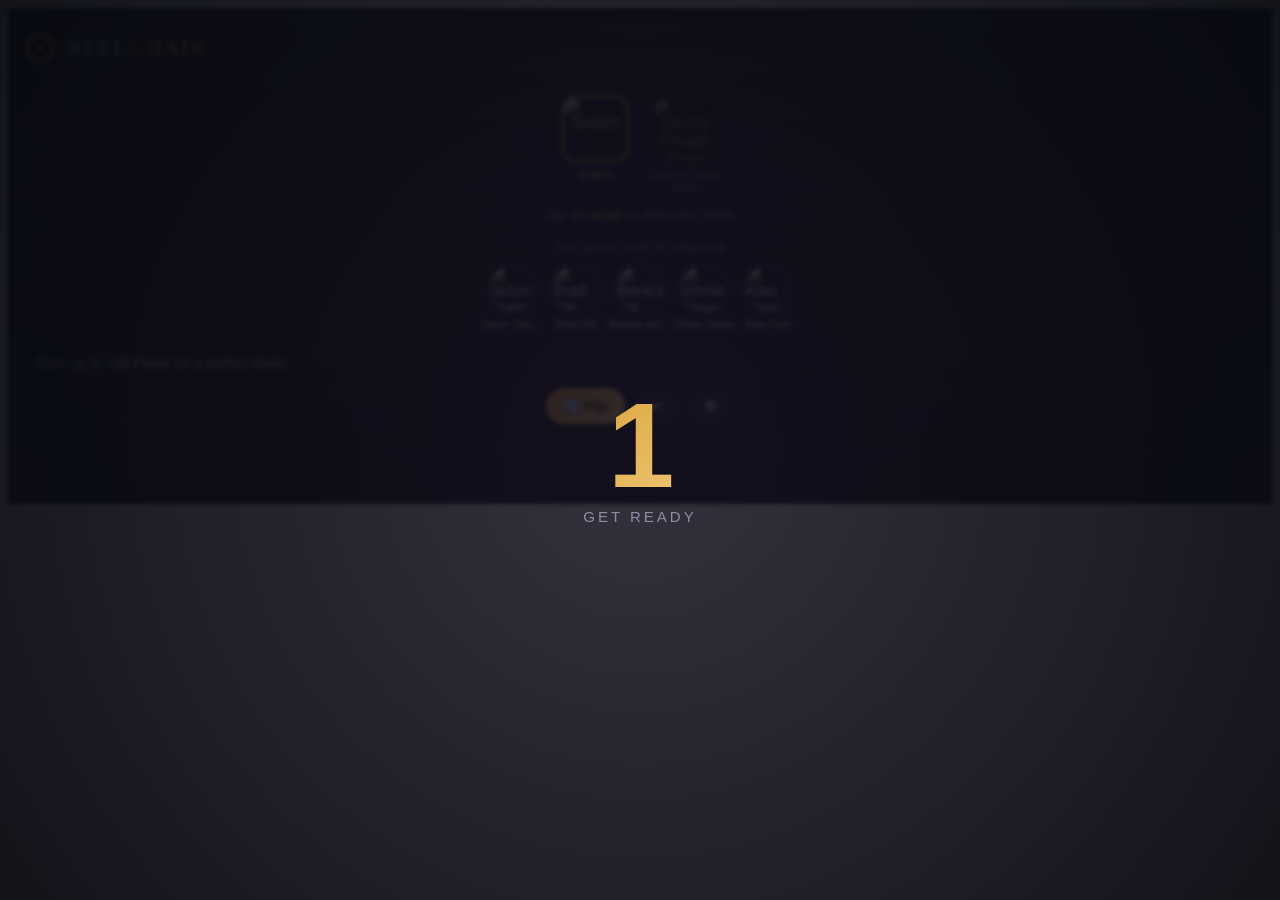
==== commit ae1be350: "ReelChain completion screen: celebration hierarchy - Order: CHAIN COMPLETE -> +Fame -> milestone (Ho" ====
--- a/deploy/index.html
+++ b/deploy/index.html
@@ -237,6 +237,36 @@
   .rc-modal .rc-breakdown .rc-bd-run span{color:var(--accent2)}
   .rc-modal .rc-breakdown .rc-bd-run b{color:var(--accent2)}
   .rc-modal .rc-chain{justify-content:center;margin:14px 0}
+
+  /* Win modal — celebration hierarchy (Chain Complete → Fame → Milestone → ReelPlay → actions) */
+  .rc-win-modal{position:relative;text-align:center;overflow:hidden}
+  .rc-win-glow{position:absolute;top:-44%;left:50%;transform:translateX(-50%);width:360px;height:360px;border-radius:50%;
+       background:radial-gradient(circle, rgba(217,166,61,.22), rgba(217,166,61,0) 70%);pointer-events:none}
+  .rc-win-modal h2.rc-win-h{font-size:34px;margin:2px 0 4px;letter-spacing:.02em;
+       background:linear-gradient(135deg,var(--gold),var(--accent2));-webkit-background-clip:text;background-clip:text;color:transparent}
+  .rc-win-fame{font-size:44px;font-weight:800;color:var(--gold);font-family:inherit;margin:0 0 4px;line-height:1.05}
+  .rc-win-milestone{font-size:15px;font-weight:700;margin:2px auto 10px;padding:7px 15px;border-radius:999px;display:inline-block}
+  .rc-win-milestone.rc-win-level{color:#1a1320;background:linear-gradient(135deg,var(--gold),var(--accent2));box-shadow:0 6px 20px rgba(217,166,61,.3)}
+  .rc-win-milestone.rc-win-run{color:var(--gold);background:rgba(217,166,61,.12);border:1px solid var(--gold-dim)}
+  .rc-win-reel{margin:4px 0 10px}
+  .rc-win-reel img{max-width:100%;max-height:300px;border-radius:14px;box-shadow:0 12px 40px rgba(0,0,0,.5)}
+  .rc-win-details{margin:8px auto 2px;max-width:320px;text-align:left;background:rgba(255,255,255,.03);
+       border:1px solid rgba(255,255,255,.08);border-radius:12px;padding:4px 12px}
+  .rc-win-details summary{list-style:none;text-align:center;color:var(--muted);font-size:13px;font-weight:600;cursor:pointer;padding:6px 0}
+  .rc-win-details summary::-webkit-details-marker{display:none}
+  .rc-win-details[open] summary{color:var(--gold);margin-bottom:6px}
+  .rc-win-details .rc-bd-head,.rc-win-details .rc-cmp-head{font-size:11px;text-transform:uppercase;letter-spacing:.7px;color:var(--accent2);font-weight:700;margin:10px 0 6px}
+  .rc-win-details .rc-bd-row{display:flex;justify-content:space-between;font-size:13px;margin:2px 0;color:var(--muted)}
+  .rc-win-details .rc-bd-row b{color:#fff}
+  .rc-win-details .rc-bd-total{display:flex;justify-content:space-between;font-size:14px;font-weight:700;margin-top:6px;padding-top:6px;border-top:1px solid rgba(255,255,255,.12);color:#fff}
+  .rc-win-details .rc-bd-run{margin-top:6px;padding-top:6px;border-top:1px dashed rgba(217,166,61,.35)}
+  .rc-win-details .rc-bd-run span,.rc-win-details .rc-bd-run b{color:var(--gold)}
+  .rc-win-details .rc-cmp-row{display:flex;justify-content:space-between;font-size:14px;margin:3px 0;color:var(--muted)}
+  .rc-win-details .rc-cmp-row b{color:#fff}
+  .rc-win-details .rc-cmp-foot{margin-top:8px;font-size:13px;font-weight:600;padding-top:8px;border-top:1px solid rgba(255,184,77,.25)}
+  .rc-win-details .rc-cmp-foot.rc-win{color:var(--good)}
+  .rc-win-details .rc-cmp-foot.rc-lose{color:var(--bad)}
+  @media (max-width:480px){ .rc-win-modal h2.rc-win-h{font-size:28px} .rc-win-fame{font-size:38px} }
 
   /* Unscoped button so the win modal's button is styled even though the
      overlay sits (by design) outside .rc-app. */
@@ -421,19 +451,21 @@
   </div>
 
   <div class="rc-overlay" id="overlay">
-    <div class="rc-modal">
-      <h2 id="winTitle">Round solved! 🎉</h2>
-      <div class="rc-big" id="winSteps">0</div>
-      <div class="rc-sub" id="winSub"></div>
-      <div class="rc-breakdown" id="winBreakdown"></div>
-      <div class="rc-compare" id="winCompare" style="display:none"></div>
-    <div class="rc-chain" id="winChain"></div>
-    <div class="rc-reel" id="winReel"></div>
-    <div class="rc-row" style="justify-content:center;margin-top:10px">
-      <button class="rc-btn" id="winNext">▶ One more round</button>
-      <button class="rc-btn ghost" id="winShare">📤 Challenge a friend</button>
-    </div>
-    <div class="rc-sub" id="winEndHint" style="margin-top:12px;margin-bottom:0"></div>
+    <div class="rc-modal rc-win-modal">
+      <div class="rc-win-glow"></div>
+      <h2 class="rc-win-h" id="winTitle">Chain Complete</h2>
+      <div class="rc-win-fame" id="winFame">+0 Fame</div>
+      <div class="rc-win-milestone rc-win-run" id="winMilestone" style="display:none"></div>
+      <div class="rc-win-reel" id="winReel"></div>
+      <details class="rc-win-details" id="winDetails">
+        <summary>Score details</summary>
+        <div class="rc-breakdown" id="winBreakdown"></div>
+        <div class="rc-compare" id="winCompare" style="display:none"></div>
+      </details>
+      <div class="rc-row" style="justify-content:center;margin-top:14px;gap:10px">
+        <button class="rc-btn" id="winNext" style="flex:1 1 auto;min-width:150px">▶ One more go</button>
+        <button class="rc-btn ghost" id="winShare" style="min-width:auto">📤 Challenge a friend</button>
+      </div>
   </div>
   </div>
 
@@ -1020,7 +1052,6 @@
   const steps = state.pathActors.length;
   const optimal = state.optimal || steps;
   const perfect = (steps === optimal) && (state.backtracks || 0) === 0 && run.hints === 0 && !run.usedSecondTake;
-  const secs = Math.round(elapsed / 1000);
 
   const { earn, runBonus, total } = applyRoundToRun(steps, optimal, state.backtracks || 0, run.usedSecondTake);
   updateHUD();
@@ -1038,17 +1069,24 @@
 
   const st = hofStatus(run.fame);
   const justLeveled = (st.i > (lastRound ? hofIndex((run.fame - total)) : 0));
-  $("winTitle").textContent = perfect ? "PERFECT CHAIN 🎯" : "CHAIN COMPLETE 🎉";
-  $("winSteps").textContent = "+" + total + " Fame" + (runBonus > 0 ? "  ·  🔥 Run Bonus +" + runBonus : "");
-  // summary line (par shown here — post-solve, so it informs without spoiling)
-  let sub;
-  if (perfect) sub = steps + " moves · par " + optimal + " (fewest possible)";
-  else sub = steps + " moves · par " + optimal + " (+" + (steps - optimal) + " over par)";
-  const need = st.next ? (st.next.min - run.fame) : 0;
-  if (justLeveled && st.next) sub += "  ·  🏆 You reached " + st.name + "!";
-  else if (st.next) sub += "  ·  " + need + " Fame to " + st.next.name;
-  $("winSub").textContent = sub;
-  // transparent breakdown (per brief §12): round Fame levers, THEN run bonus separately, THEN total.
+
+  // --- Celebration hierarchy (no "Perfect Chain") ---
+  $("winTitle").textContent = "CHAIN COMPLETE 🎉";
+  $("winFame").textContent = "+" + total + " Fame" + (runBonus > 0 ? "  🔥" : "");
+
+  // Milestone: HoF level-up (primary) OR Run bonus (secondary) — never both.
+  const ms = $("winMilestone");
+  if (justLeveled && st.next !== st) {
+    ms.textContent = "🏆 You reached " + st.name + "!";
+    ms.className = "rc-win-milestone rc-win-level"; ms.style.display = "inline-block";
+  } else if (runBonus > 0) {
+    ms.textContent = "🔥 Run Bonus +" + runBonus + " (round " + run.rounds + ")";
+    ms.className = "rc-win-milestone rc-win-run"; ms.style.display = "inline-block";
+  } else {
+    ms.style.display = "none";
+  }
+
+  // --- Score details (collapsed; optional) ---
   const bd = $("winBreakdown");
   const rows = (lastRound.breakdown || []).map(p =>
     "<div class='rc-bd-row'><span>" + p.label + "</span><b>" + (p.value >= 0 ? "+" : "") + p.value + "</b></div>"
@@ -1060,7 +1098,7 @@
     bonusRow +
     "<div class='rc-bd-total'><span>Total Earned</span><b>+" + total + " Fame</b></div>";
 
-  // (0b) Beat-my-score comparison vs the sender's challenge (if this run came from one)
+  // Beat-my-score comparison (if this came from a challenge) — also hidden behind details.
   const cmp = $("winCompare");
   if (activeChallenge && activeChallenge.m) {
     const theirMoves = activeChallenge.m;
@@ -1082,26 +1120,10 @@
       beat, myMoves: steps, theirMoves, myPar: optimal, theirPar,
       myDifficulty: run.difficulty, sameDataset: activeChallenge.v === DATASET_VERSION,
     });
-    // a rematch: flip the pair so the sender gets a fresh duel on the same films
     activeChallenge = null; // consume so it shows once
   } else {
     cmp.style.display = "none";
   }
-
-  // (1) chain outcome + (2) animated route recap
-  const wc = $("winChain"); wc.innerHTML = "";
-  state.pathFilms.forEach((f, i) => {
-    wc.appendChild(mkNode("film", f));
-    if (i < state.pathActors.length) {
-      wc.appendChild(arrow());
-      wc.appendChild(mkNode("actor", state.pathActors[i]));
-      wc.appendChild(arrow());
-    }
-  });
-  // (3) Fame +(4) HoF progress (already reflected in HUD); (5) next-round choices live in buttons.
-  $("winEndHint").textContent = need > 0
-    ? "One more " + run.difficulty + " round could push you toward " + st.next.name + "."
-    : "You're at the top of the Hall of Fame — keep building your legend.";
 
   let best = +(localStorage.getItem("rc_best") || 0);
   if (!best || elapsed < best) { best = elapsed; localStorage.setItem("rc_best", best); }
@@ -2037,12 +2059,8 @@
     const reel = document.getElementById("winReel");
     reel.innerHTML = "";
     const img = document.createElement("img");
-    img.src = url; img.alt = "Instant ReelPlay"; img.style.maxWidth = "100%"; img.style.borderRadius = "12px";
+    img.src = url; img.alt = "Instant ReelPlay"; img.className = "rc-win-reel-img";
     reel.appendChild(img);
-    const dl = document.createElement("button");
-      dl.className = "rc-btn ghost"; dl.textContent = "⬇ Save ReelPlay";
-      dl.onclick = () => { const a = document.createElement("a"); a.href = url; a.download = "reelchain-reelplay.gif"; a.click(); track("instant_reelplay_gif_generated", { perfect: lastRound.perfect }); };
-    reel.appendChild(dl);
     track("instant_reelplay_completed", { perfect: lastRound.perfect, moves: actors.length, par: ci.optimal, over: ci.over.size });
   } catch (e) { /* GIF unavailable — result screen still works without it */ }
 }
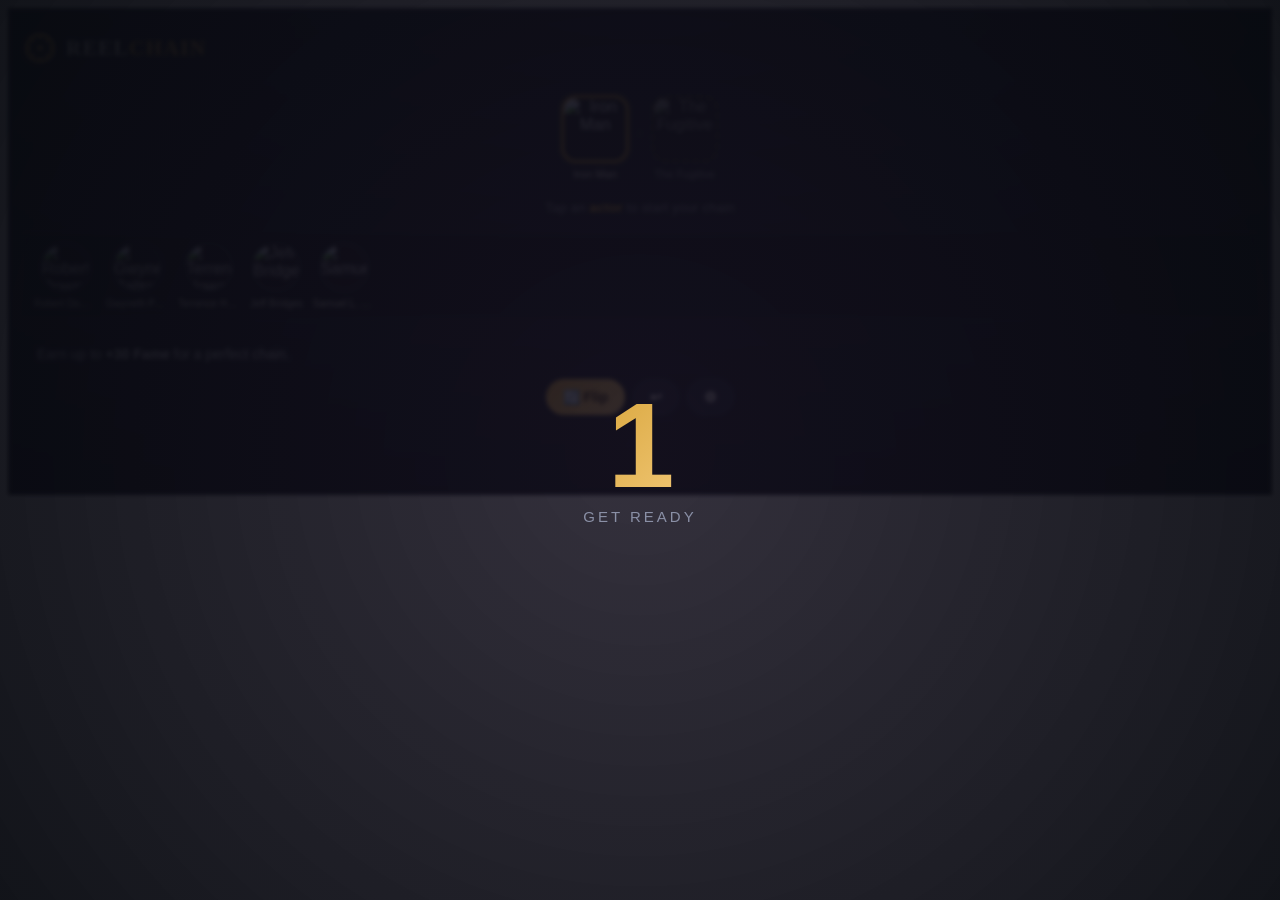
==== commit 5ff6acd4: "ReelChain S0+S1: regression guard + filmstrip decks S0: PERSISTENT play-loop regression harness (Tem" ====
--- a/deploy/index.html
+++ b/deploy/index.html
@@ -99,24 +99,37 @@
   .rc-app .rc-act#flipBtn{background:linear-gradient(135deg,var(--gold),var(--accent2));color:#1a1200;border-color:transparent}
   .rc-app .rc-act#flipBtn:hover{filter:brightness(1.06)}
 
-  /* ===== Compact decks: add a link, not a screen ===== */
-  .rc-app .rc-deck-wrap{padding:6px 4px 4px;margin:0 0 10px;background:none;border:none;border-radius:0}
-  .rc-app .rc-deck-head{font-size:11px;text-transform:uppercase;letter-spacing:.12em;color:var(--ink-dim);text-align:center;margin:2px 0 10px}
-  .rc-app .rc-deck{display:flex;flex-wrap:wrap;gap:8px 8px;justify-content:center}
-  .rc-app .rc-deck.rc-films{gap:8px 8px}
-  .rc-app .rc-pick{flex:0 0 auto;display:flex;flex-direction:column;align-items:center;gap:4px;cursor:pointer;background:none;border:none;padding:0;font-family:inherit;width:56px}
-  .rc-app .rc-pick .rc-thumb{width:50px;height:50px;border-radius:11px;overflow:hidden;border:2px solid #2a2e3a;transition:border-color .15s,transform .15s}
-  .rc-app .rc-pick.rc-actor .rc-thumb{border-radius:50%;width:50px;height:50px}
-  .rc-app .rc-pick:hover .rc-thumb{border-color:var(--gold);transform:scale(1.06)}
-  .rc-app .rc-pick.rc-picked .rc-thumb{border-color:var(--gold);box-shadow:0 0 0 3px rgba(217,166,61,.3)}
+  /* ===== Decks as a film strip (prototype A): horizontal scroll, sprockets,
+     circular actor avatars + poster cards, stagger deal-in, hover glow, chosen-flash ===== */
+  .rc-app .rc-deck-wrap{padding:4px 0 6px;margin:0 0 8px;background:none;border:none;border-radius:0}
+  .rc-app .rc-deck-head{display:none} /* replaced by the actor-tag chip in Stage 2 */
+  .rc-app .rc-strip{width:100%;position:relative;margin-top:2px}
+  .rc-app .rc-sprocket-row{display:flex;justify-content:space-evenly;padding:0 6px}
+  .rc-app .rc-sprocket{width:6px;height:6px;border-radius:1px;background:#242938}
+  .rc-app .rc-strip-track{display:flex;gap:10px;padding:8px 10px;overflow-x:auto;scrollbar-width:none;
+    background:#0E1119;border-top:1px dashed #232838;border-bottom:1px dashed #232838;-webkit-overflow-scrolling:touch}
+  .rc-app .rc-strip-track::-webkit-scrollbar{display:none}
+  .rc-app .rc-deck{display:flex;gap:10px;flex-wrap:nowrap;justify-content:flex-start}
+  .rc-app .rc-deck.rc-films{margin-top:0}
+  .rc-app .rc-pick{flex:0 0 auto;display:flex;flex-direction:column;align-items:center;gap:6px;cursor:pointer;
+    background:none;border:none;padding:0;font-family:inherit;opacity:0;transform:translateY(10px);animation:rcFrameIn .34s ease forwards}
+  .rc-app .rc-pick .rc-thumb{width:50px;height:50px;border-radius:50%;overflow:hidden;border:2px solid #242938;
+    transition:border-color .15s,transform .15s,box-shadow .15s;background:#15131c}
+  .rc-app .rc-pick.rc-film .rc-thumb{border-radius:6px;width:52px;height:70px}
+  .rc-app .rc-pick:hover .rc-thumb{border-color:var(--gold);transform:scale(1.06);box-shadow:0 0 0 4px rgba(217,166,61,.28)}
+  .rc-app .rc-pick.rc-picked .rc-thumb,.rc-app .rc-pick.rc-chosen .rc-thumb{border-color:var(--gold);
+    box-shadow:0 0 0 6px rgba(217,166,61,.28);animation:rcChoseFlash .4s ease}
   .rc-app .rc-pick.rc-dim{opacity:.32;pointer-events:none}
-  .rc-app .rc-pick.rc-goalpick .rc-thumb{border-color:var(--gold);box-shadow:0 0 0 3px rgba(217,166,61,.35),0 0 16px rgba(217,166,61,.3)}
+  .rc-app .rc-pick.rc-goalpick .rc-thumb{border-color:var(--gold);box-shadow:0 0 0 4px rgba(217,166,61,.35),0 0 16px rgba(217,166,61,.3)}
   .rc-app .rc-pick.rc-goalpick .rc-nm{color:var(--gold);font-weight:700}
   .rc-app .rc-pick .rc-thumb img{width:100%;height:100%;object-fit:cover;display:block}
-  .rc-app .rc-pick .rc-thumb.rc-fallback{display:flex;align-items:center;justify-content:center;background:linear-gradient(135deg,#2a2333,#15131c);color:var(--gold);font-weight:800;font-size:16px;font-family:"Oswald",Georgia,serif}
-  .rc-app .rc-pick .rc-nm{font-size:10.5px;color:var(--ink);text-align:center;line-height:1.15;max-width:62px;white-space:nowrap;overflow:hidden;text-overflow:ellipsis}
-  .rc-app .rc-deal{animation:rcDeal .3s ease both}
-  @keyframes rcDeal{0%{transform:translateY(22px) scale(.85);opacity:0}100%{transform:none;opacity:1}}
+  .rc-app .rc-pick .rc-thumb.rc-fallback{display:flex;align-items:center;justify-content:center;
+    background:linear-gradient(135deg,#2a2333,#15131c);color:var(--gold);font-weight:800;font-size:16px;font-family:"Oswald",Georgia,serif}
+  .rc-app .rc-pick .rc-nm{font-size:10px;color:var(--ink);text-align:center;line-height:1.15;max-width:62px;
+    white-space:nowrap;overflow:hidden;text-overflow:ellipsis}
+  @keyframes rcFrameIn{from{opacity:0;transform:translateY(10px)}to{opacity:1;transform:translateY(0)}}
+  @keyframes rcChoseFlash{0%{box-shadow:0 0 0 0 rgba(217,166,61,.28)}60%{box-shadow:0 0 0 10px rgba(217,166,61,.28)}100%{box-shadow:0 0 0 6px rgba(217,166,61,.28)}}
+  .rc-app .rc-deal{animation:rcFrameIn .34s ease forwards}
   .rc-app .rc-tools{display:none;flex-direction:column;gap:10px;margin:0 0 14px;padding:14px;border:1px solid #20242e;border-radius:16px;background:rgba(255,255,255,.02)}
   .rc-app .rc-tools.rc-open{display:flex}
   .rc-app .rc-tools .rc-row{display:flex;gap:8px;align-items:center;flex-wrap:wrap;margin-top:0}
@@ -388,11 +401,14 @@
   <div class="rc-chain-track" id="chainTrack"></div>
   <div class="rc-slots-line" id="slotsLine">Tap an actor to start your chain</div>
 
-  <!-- Actor / movie picker: compact, lives under the chain -->
+  <!-- Actor / movie picker: compact film strip under the chain -->
   <div class="rc-deck-wrap">
-    <div class="rc-deck-head" id="deckHead">Tap an actor to add them to the chain</div>
-    <div class="rc-deck" id="actorDeck"></div>
-    <div class="rc-deck rc-films" id="filmDeck" style="display:none"></div>
+    <div class="rc-strip" id="stripWrap">
+      <div class="rc-sprocket-row"></div>
+      <div class="rc-strip-track rc-deck" id="actorDeck"></div>
+      <div class="rc-strip-track rc-deck rc-films" id="filmDeck" style="display:none"></div>
+      <div class="rc-sprocket-row"></div>
+    </div>
   </div>
 
   <div id="msg"></div>
@@ -757,7 +773,8 @@
   buildActorDeck();
   // film deck hidden until an actor is chosen
   const fd = $("filmDeck"); fd.innerHTML = ""; fd.style.display = "none";
-  $("deckHead").textContent = state.selectedActor
+  const dh = $("deckHead");
+  if (dh) dh.textContent = state.selectedActor
     ? "Tap a movie with " + state.selectedActor
     : "Tap an actor in " + state.current;
 }
@@ -862,8 +879,8 @@
     deck.appendChild(p);
   }
   [...deck.children].forEach((c, i) => { c.style.animationDelay = (i * 32) + "ms"; });
-  deck.style.display = "grid";
-  $("deckHead").textContent = "Tap a movie with " + state.selectedActor;
+  deck.style.display = "flex";
+  const dh = $("deckHead"); if (dh) dh.textContent = "Tap a movie with " + state.selectedActor;
 }
 
 function updateModeBar() {
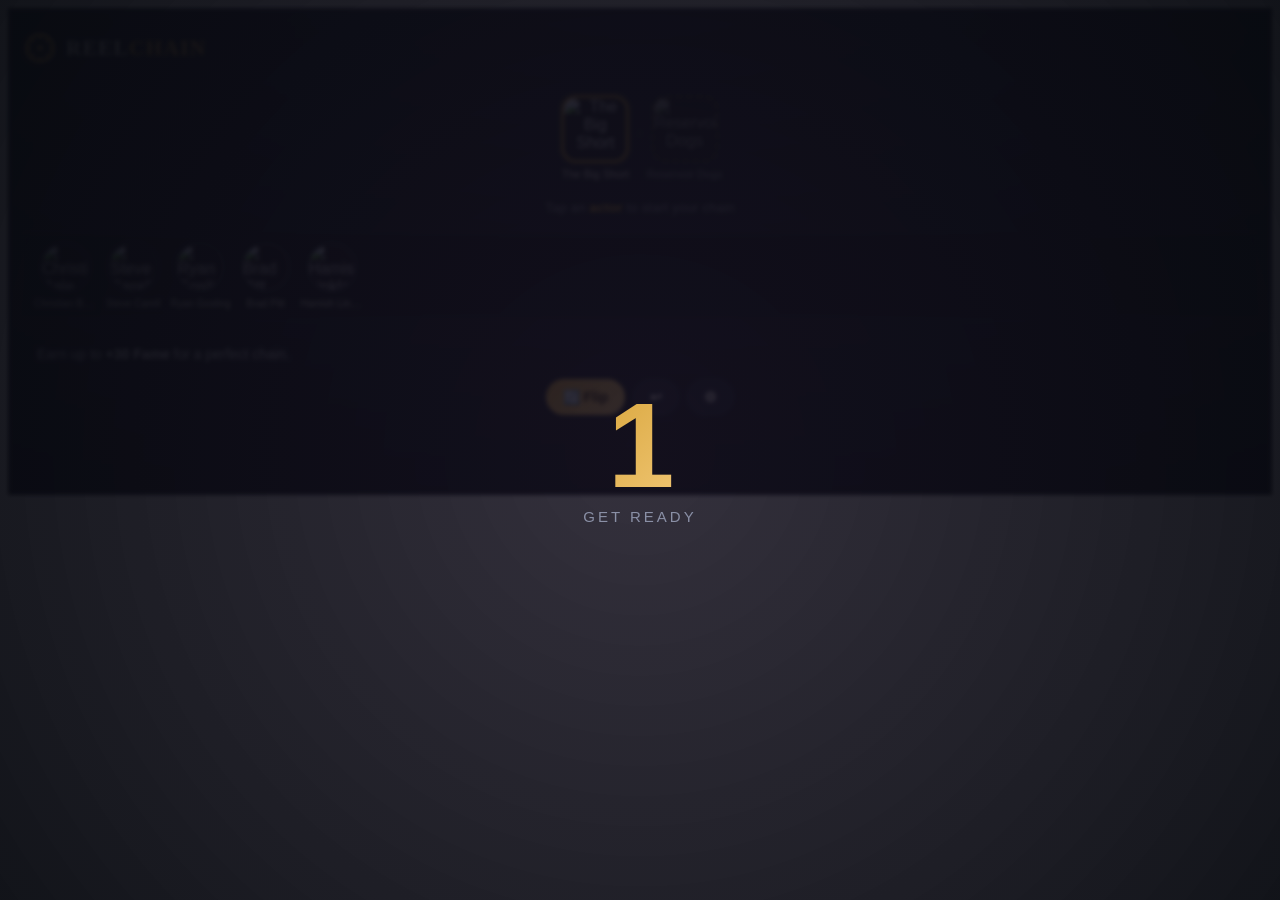
==== commit cbafc2d2: "ReelChain S2: actor-tag chip replaces deck prompt Stage 2 of the prototype-guided presentation migra" ====
--- a/deploy/index.html
+++ b/deploy/index.html
@@ -130,6 +130,17 @@
   @keyframes rcFrameIn{from{opacity:0;transform:translateY(10px)}to{opacity:1;transform:translateY(0)}}
   @keyframes rcChoseFlash{0%{box-shadow:0 0 0 0 rgba(217,166,61,.28)}60%{box-shadow:0 0 0 10px rgba(217,166,61,.28)}100%{box-shadow:0 0 0 6px rgba(217,166,61,.28)}}
   .rc-app .rc-deal{animation:rcFrameIn .34s ease forwards}
+  /* ===== Actor-tag chip (prototype B): replaces the deck-head prompt when an
+     actor is selected — shows "👤 Name" + a "change" affordance that undoes the
+     pending selection so the player can pick a different actor. ===== */
+  .rc-app .rc-strip .rc-actor-chip{display:flex;align-items:center;gap:8px;width:100%;
+    padding:8px 12px;margin:2px 0 0;background:#15131c;border:1px solid #2a2e3a;border-radius:10px;
+    box-sizing:border-box;animation:rcFrameIn .26s ease both}
+  .rc-app .rc-actor-chip .rc-chip-tag{display:inline-flex;align-items:center;gap:6px;font-size:13px;font-weight:600;color:var(--ink)}
+  .rc-app .rc-actor-chip .rc-chip-tag b{color:var(--gold);font-weight:700}
+  .rc-app .rc-actor-chip .rc-chip-change{flex:0 0 auto;margin-left:auto;background:none;border:1px solid #2a2e3a;color:var(--ink-dim);
+    font-size:11px;text-transform:uppercase;letter-spacing:.08em;padding:4px 9px;border-radius:8px;cursor:pointer;font-family:inherit}
+  .rc-app .rc-actor-chip .rc-chip-change:hover{border-color:var(--gold);color:var(--gold)}
   .rc-app .rc-tools{display:none;flex-direction:column;gap:10px;margin:0 0 14px;padding:14px;border:1px solid #20242e;border-radius:16px;background:rgba(255,255,255,.02)}
   .rc-app .rc-tools.rc-open{display:flex}
   .rc-app .rc-tools .rc-row{display:flex;gap:8px;align-items:center;flex-wrap:wrap;margin-top:0}
@@ -406,6 +417,7 @@
     <div class="rc-strip" id="stripWrap">
       <div class="rc-sprocket-row"></div>
       <div class="rc-strip-track rc-deck" id="actorDeck"></div>
+      <div class="rc-actor-chip" id="actorChip" style="display:none"></div>
       <div class="rc-strip-track rc-deck rc-films" id="filmDeck" style="display:none"></div>
       <div class="rc-sprocket-row"></div>
     </div>
@@ -773,10 +785,24 @@
   buildActorDeck();
   // film deck hidden until an actor is chosen
   const fd = $("filmDeck"); fd.innerHTML = ""; fd.style.display = "none";
-  const dh = $("deckHead");
-  if (dh) dh.textContent = state.selectedActor
-    ? "Tap a movie with " + state.selectedActor
-    : "Tap an actor in " + state.current;
+  const chip = $("actorChip");
+  if (state.selectedActor) {
+    chip.style.display = "flex";
+    chip.innerHTML = '<span class="rc-chip-tag">👤 Films with <b>' + state.selectedActor + '</b></span>'
+      + '<button class="rc-chip-change" type="button">Change actor</button>';
+    const ch = chip.querySelector(".rc-chip-change");
+    if (ch) ch.onclick = () => { undoPendingActor(); };
+  } else {
+    chip.style.display = "none";
+    chip.innerHTML = "";
+  }
+}
+
+function undoPendingActor() {
+  // Undo only the pending actor selection (not the whole chain) so the player
+  // can pick a different actor. Reuses the existing undo() pending-actor branch.
+  if (!state.selectedActor) return;
+  undo();
 }
 
 // The chain is the hero: always visible, grows one item per decision.
@@ -880,7 +906,6 @@
   }
   [...deck.children].forEach((c, i) => { c.style.animationDelay = (i * 32) + "ms"; });
   deck.style.display = "flex";
-  const dh = $("deckHead"); if (dh) dh.textContent = "Tap a movie with " + state.selectedActor;
 }
 
 function updateModeBar() {
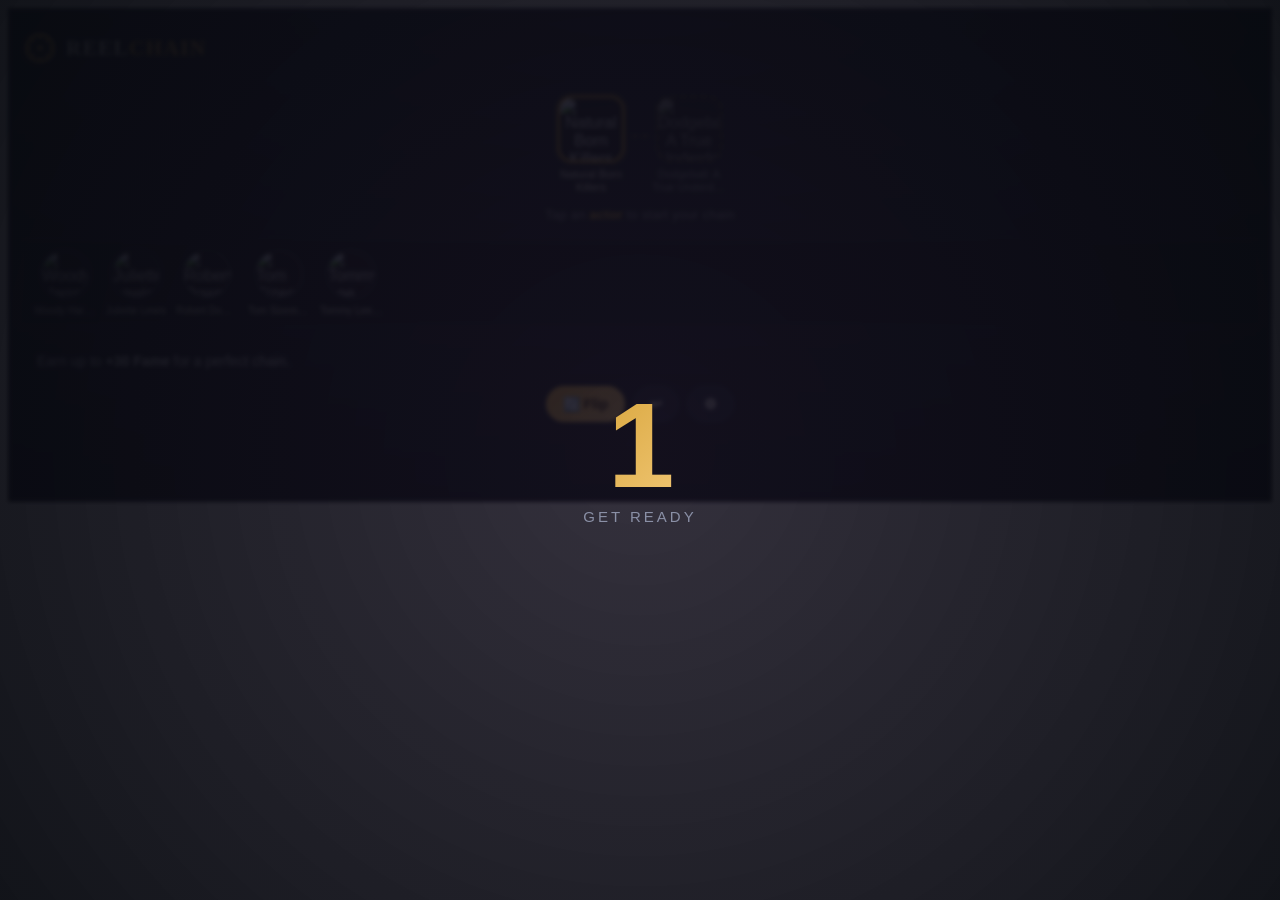
==== commit b01cdf1b: "ReelChain S3: history rail gold thread + dashed ghost link Stage 3 of the prototype-guided presentat" ====
--- a/deploy/index.html
+++ b/deploy/index.html
@@ -73,8 +73,11 @@
   .rc-app .rc-ct-lbl{font-size:11px;line-height:1.15;color:var(--ink-dim);max-width:78px;
        overflow:hidden;text-overflow:ellipsis;display:-webkit-box;-webkit-line-clamp:2;-webkit-box-orient:vertical}
   .rc-app .rc-ct-item.rc-here .rc-ct-lbl,.rc-app .rc-ct-item.rc-pending .rc-ct-lbl{color:var(--ink)}
-  .rc-app .rc-ct-conn{flex:0 0 auto;align-self:center;margin-top:-18px;color:#3a4150;font-size:16px;padding:0 1px}
-  .rc-app .rc-ct-conn.rc-live{color:var(--gold)}
+  .rc-app .rc-ct-conn{flex:0 0 auto;align-self:center;margin-top:-17px;width:16px;height:3px;border-radius:2px;
+       background:#2f3543;position:relative;transition:background .25s,box-shadow .25s}
+  .rc-app .rc-ct-conn.rc-live{background:linear-gradient(90deg,var(--gold),var(--gold-dim));box-shadow:0 0 7px rgba(217,166,61,.45)}
+  .rc-app .rc-ct-conn.rc-ghost{background:none;border-top:2px dashed var(--gold-dim);height:0;border-radius:0;box-shadow:none}
+  .rc-app .rc-chain-track.rc-solved .rc-ct-conn.rc-live{box-shadow:0 0 10px rgba(217,166,61,.7)}
   /* satisfying growth: newest item springs in + a brief flash on the tile */
   .rc-app .rc-ct-item.rc-grew{animation:rcGrow .34s cubic-bezier(.22,1.2,.36,1) both}
   @keyframes rcGrow{0%{transform:translateY(16px) scale(.5);opacity:0}60%{transform:translateY(0) scale(1.12)}100%{transform:none;opacity:1}}
@@ -837,8 +840,9 @@
   items.forEach((it, idx) => {
     if (idx > 0) {
       const conn = document.createElement("span");
-      conn.className = "rc-ct-conn" + (idx <= liveEdgeCount() ? " rc-live" : "");
-      conn.textContent = "›";
+      const isLive = idx <= liveEdgeCount();
+      const isGhostGap = (idx === items.length - 1) && !isLive; // connector leading into the goal ghost
+      conn.className = "rc-ct-conn" + (isLive ? " rc-live" : (isGhostGap ? " rc-ghost" : ""));
       track.appendChild(conn);
     }
     const wrap = document.createElement("div");
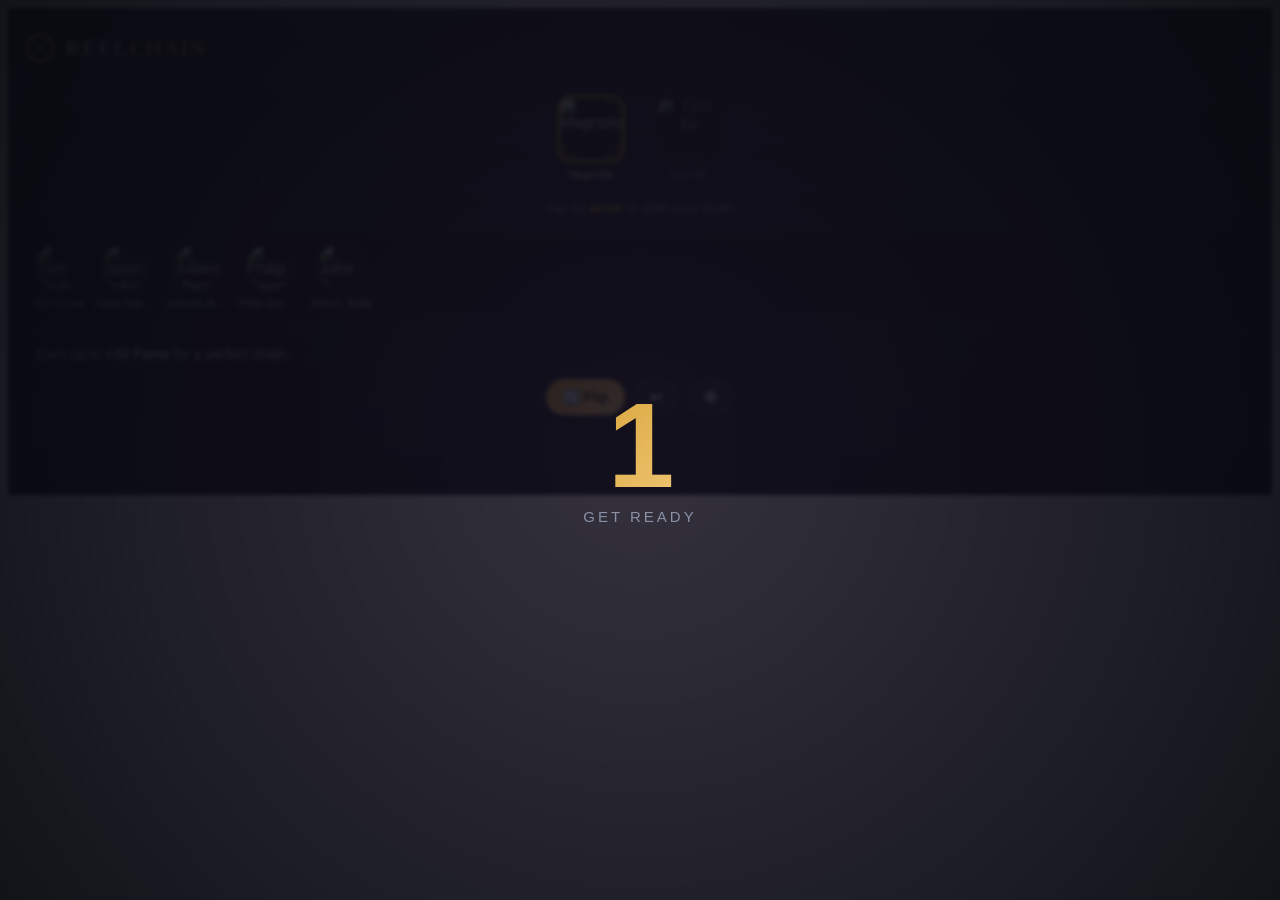
==== commit ddb3ed58: "ReelChain S4: gate treatment on active node Stage 4 of the prototype-guided presentation migration: " ====
--- a/deploy/index.html
+++ b/deploy/index.html
@@ -64,9 +64,24 @@
   .rc-app .rc-ct-item.rc-start .rc-ct-tile{border-color:#3a4150}
   .rc-app .rc-ct-item.rc-goal .rc-ct-tile{border-style:dashed;border-color:var(--gold-dim);opacity:.85}
   .rc-app .rc-ct-item.rc-goal .rc-ct-tile img{filter:grayscale(.55) brightness(.7)}
-  /* the "you are here" position pulses gently so the eye always finds its place */
-  .rc-app .rc-ct-item.rc-here .rc-ct-tile{animation:rcHere 1.8s ease-in-out infinite}
-  @keyframes rcHere{0%,100%{box-shadow:0 0 0 3px rgba(217,166,61,.18)}50%{box-shadow:0 0 0 5px rgba(217,166,61,.10)}}
+  /* the "you are here" node is the active GATE: a focused breathing glow + gold
+     corner brackets frame it so the eye always lands on the current position,
+     while the rest of the chain stays fully visible around it. */
+  .rc-app .rc-ct-item.rc-here .rc-ct-tile{animation:rcHere 1.8s ease-in-out infinite;z-index:2}
+  .rc-app .rc-ct-item.rc-here .rc-ct-tile::before{
+    content:"";position:absolute;inset:3px;pointer-events:none;z-index:3;border-radius:11px;
+    background:
+      linear-gradient(var(--gold),var(--gold)) top left/12px 2px no-repeat,
+      linear-gradient(var(--gold),var(--gold)) top left/2px 12px no-repeat,
+      linear-gradient(var(--gold),var(--gold)) top right/12px 2px no-repeat,
+      linear-gradient(var(--gold),var(--gold)) top right/2px 12px no-repeat,
+      linear-gradient(var(--gold),var(--gold)) bottom left/12px 2px no-repeat,
+      linear-gradient(var(--gold),var(--gold)) bottom left/2px 12px no-repeat,
+      linear-gradient(var(--gold),var(--gold)) bottom right/12px 2px no-repeat,
+      linear-gradient(var(--gold),var(--gold)) bottom right/2px 12px no-repeat;
+    opacity:.9}
+  @keyframes rcHere{0%,100%{box-shadow:0 0 0 3px rgba(217,166,61,.24),0 0 14px rgba(217,166,61,.30)}
+    50%{box-shadow:0 0 0 5px rgba(217,166,61,.12),0 0 24px rgba(217,166,61,.16)}}
   /* pending actor: chosen, awaiting a movie pick — the signal to "now pick a movie" */
   .rc-app .rc-ct-item.rc-pending .rc-ct-tile{border-color:var(--gold);box-shadow:0 0 0 3px rgba(217,166,61,.28);animation:rcGlow 1.4s ease-in-out infinite}
   @keyframes rcGlow{0%,100%{box-shadow:0 0 0 3px rgba(217,166,61,.22)}50%{box-shadow:0 0 0 6px rgba(217,166,61,.10)}}
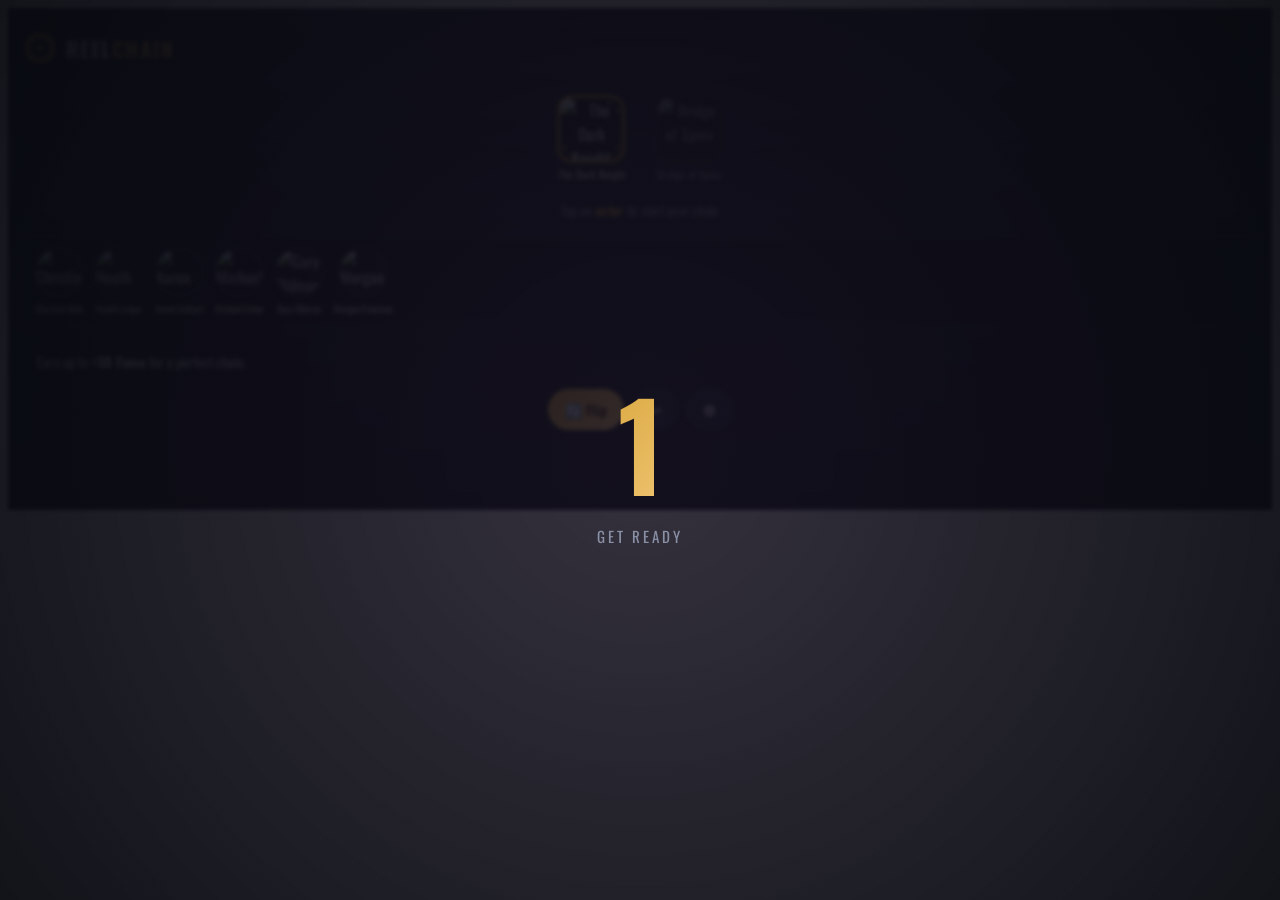
==== commit 7a060a95: "ReelChain S6: Fraunces brand + Oswald weights Final staged presentation migration step: • Added Goog" ====
--- a/deploy/index.html
+++ b/deploy/index.html
@@ -14,6 +14,9 @@
 <meta name="twitter:title" content="ReelChain — Connect Two Films">
 <meta name="twitter:description" content="Connect two films through shared cast and build your Fame.">
 <meta name="twitter:image" content="https://reelchain.app/og-reelchain.png">
+<link rel="preconnect" href="https://fonts.googleapis.com">
+<link rel="preconnect" href="https://fonts.gstatic.com" crossorigin>
+<link rel="stylesheet" href="https://fonts.googleapis.com/css2?family=Fraunces:opsz,wght@9..144,600;9..144,800&family=Oswald:wght@500;600;700&display=swap">
 <link rel="icon" href="data:image/svg+xml,%3Csvg xmlns='http://www.w3.org/2000/svg' viewBox='0 0 48 48'%3E%3Ccircle cx='24' cy='24' r='20' fill='none' stroke='%23ff4d6d' stroke-width='5'/%3E%3Ccircle cx='24' cy='24' r='4.5' fill='%23ff4d6d'/%3E%3Cg fill='%23ff4d6d'%3E%3Ccircle cx='24' cy='9' r='2.6'/%3E%3Ccircle cx='39' cy='24' r='2.6'/%3E%3Ccircle cx='24' cy='39' r='2.6'/%3E%3Ccircle cx='9' cy='24' r='2.6'/%3E%3Ccircle cx='34' cy='14' r='2.6'/%3E%3Ccircle cx='34' cy='34' r='2.6'/%3E%3Ccircle cx='14' cy='34' r='2.6'/%3E%3Ccircle cx='14' cy='14' r='2.6'/%3E%3C/g%3E%3C/svg%3E">
 <style>
   :root{
@@ -21,6 +24,8 @@
     --gold:#D9A63D; --gold-dim:rgba(217,166,61,.35); --ink:#F2EFE8; --ink-dim:#8E93A3;
     --accent:#D9A63D; --accent2:#f0c674; --good:#39d98a; --bad:#ff5470;
     --text:#e8eaf2; --muted:#8a90a6; --film:#5b8cff; --actor:#ffb84d; --slot-empty:#2A2E3A;
+    --font-display:"Fraunces",Georgia,"Times New Roman",serif;
+    --font-brand:"Oswald",Georgia,serif;
   }
   .rc-app *{box-sizing:border-box}
 
@@ -29,7 +34,7 @@
   .rc-app .rc-topbar{display:flex;align-items:center;justify-content:space-between;margin:2px 0 14px}
   .rc-app .rc-logo{display:inline-flex;align-items:center;gap:10px;text-decoration:none;color:var(--ink)}
   .rc-app .rc-logo-mark{width:32px;height:32px;flex:0 0 auto}
-  .rc-app .rc-logo-word{font-size:21px;font-weight:800;letter-spacing:.07em;color:var(--ink);font-family:"Oswald",Georgia,serif}
+  .rc-app .rc-logo-word{font-size:21px;font-weight:800;letter-spacing:.07em;color:var(--ink);font-family:var(--font-brand)}
   .rc-app .rc-logo-word b{color:var(--gold);font-weight:800}
   .rc-app .rc-topmeta{display:none}
   .rc-app .rc-topmeta b{color:var(--ink);font-weight:700}
@@ -41,7 +46,7 @@
        background:var(--bg-raised);border:1px solid #20242e;box-shadow:0 18px 50px rgba(0,0,0,.45);margin-bottom:10px}
   .rc-app .rc-poster{flex:1;position:relative;overflow:hidden}
   .rc-app .rc-poster img{width:100%;height:100%;object-fit:cover;display:block;filter:brightness(.72)}
-  .rc-app .rc-poster .rc-plabel{position:absolute;left:12px;right:12px;bottom:10px;font-family:"Oswald",Georgia,serif;
+  .rc-app .rc-poster .rc-plabel{position:absolute;left:12px;right:12px;bottom:10px;font-family:var(--font-brand);
        font-weight:600;font-size:16px;letter-spacing:.02em;color:#fff;text-shadow:0 2px 10px rgba(0,0,0,.85);line-height:1.12}
   .rc-app .rc-poster.rc-a::after{content:"";position:absolute;inset:0;background:linear-gradient(to top,rgba(0,0,0,.78) 0%,rgba(0,0,0,0) 52%)}
   .rc-app .rc-poster.rc-b::after{content:"";position:absolute;inset:0;background:linear-gradient(to top,rgba(0,0,0,.78) 0%,rgba(0,0,0,0) 52%)}
@@ -57,7 +62,7 @@
   .rc-app .rc-ct-tile{width:66px;height:66px;border-radius:14px;overflow:hidden;background:var(--bg-raised);
        border:2px solid #2a2e3a;display:flex;align-items:center;justify-content:center;position:relative;transition:border-color .2s,box-shadow .2s}
   .rc-app .rc-ct-tile img{width:100%;height:100%;object-fit:cover;display:block}
-  .rc-app .rc-ct-tile .rc-ct-fb{font-family:"Oswald",Georgia,serif;font-weight:800;font-size:20px;color:var(--gold);
+  .rc-app .rc-ct-tile .rc-ct-fb{font-family:var(--font-brand);font-weight:800;font-size:20px;color:var(--gold);
        background:linear-gradient(135deg,#2a2333,#15131c);width:100%;height:100%;display:flex;align-items:center;justify-content:center}
   .rc-app .rc-ct-item.rc-actor .rc-ct-tile{border-radius:50%}
   .rc-app .rc-ct-item.rc-film.rc-here .rc-ct-tile{border-color:var(--gold);box-shadow:0 0 0 3px rgba(217,166,61,.22)}
@@ -142,7 +147,7 @@
   .rc-app .rc-pick.rc-goalpick .rc-nm{color:var(--gold);font-weight:700}
   .rc-app .rc-pick .rc-thumb img{width:100%;height:100%;object-fit:cover;display:block}
   .rc-app .rc-pick .rc-thumb.rc-fallback{display:flex;align-items:center;justify-content:center;
-    background:linear-gradient(135deg,#2a2333,#15131c);color:var(--gold);font-weight:800;font-size:16px;font-family:"Oswald",Georgia,serif}
+    background:linear-gradient(135deg,#2a2333,#15131c);color:var(--gold);font-weight:800;font-size:16px;font-family:var(--font-brand)}
   .rc-app .rc-pick .rc-nm{font-size:10px;color:var(--ink);text-align:center;line-height:1.15;max-width:62px;
     white-space:nowrap;overflow:hidden;text-overflow:ellipsis}
   @keyframes rcFrameIn{from{opacity:0;transform:translateY(10px)}to{opacity:1;transform:translateY(0)}}
@@ -173,7 +178,7 @@
   .rc-app .rc-runrisk b.rc-risk{color:#ff8a9c}
   .rc-app .rc-riskbox{display:none;margin-top:6px;padding:10px 12px;font-size:13px;color:#ffd7df;background:rgba(255,84,112,.12);border:1px solid rgba(255,84,112,.3);border-radius:10px}
   .rc-app .rc-riskbox b{color:#ff8aa0}
-  .rc-app{margin:0;font-family:-apple-system,BlinkMacSystemFont,"Segoe UI",Roboto,Helvetica,Arial,sans-serif;
+  .rc-app{margin:0;font-family:var(--font-brand);
        background:radial-gradient(1200px 600px at 50% -10%,#1b2030,#0d0f17);color:var(--text);padding:22px 16px 80px}
   .rc-app h1{font-size:30px;margin:0 0 2px;letter-spacing:.5px}
   .rc-app h1 .rc-c{color:var(--accent)}
@@ -284,7 +289,7 @@
   .rc-win-modal{position:relative;text-align:center;overflow:hidden}
   .rc-win-glow{position:absolute;top:-44%;left:50%;transform:translateX(-50%);width:360px;height:360px;border-radius:50%;
        background:radial-gradient(circle, rgba(217,166,61,.22), rgba(217,166,61,0) 70%);pointer-events:none}
-  .rc-win-modal h2.rc-win-h{font-size:34px;margin:2px 0 4px;letter-spacing:.02em;
+  .rc-win-modal h2.rc-win-h{font-size:34px;margin:2px 0 4px;letter-spacing:.01em;font-family:var(--font-display);font-weight:800;
        background:linear-gradient(135deg,var(--gold),var(--accent2));-webkit-background-clip:text;background-clip:text;color:transparent}
   .rc-win-fame{font-size:44px;font-weight:800;color:var(--gold);font-family:inherit;margin:0 0 4px;line-height:1.05}
   .rc-win-milestone{font-size:15px;font-weight:700;margin:2px auto 10px;padding:7px 15px;border-radius:999px;display:inline-block}
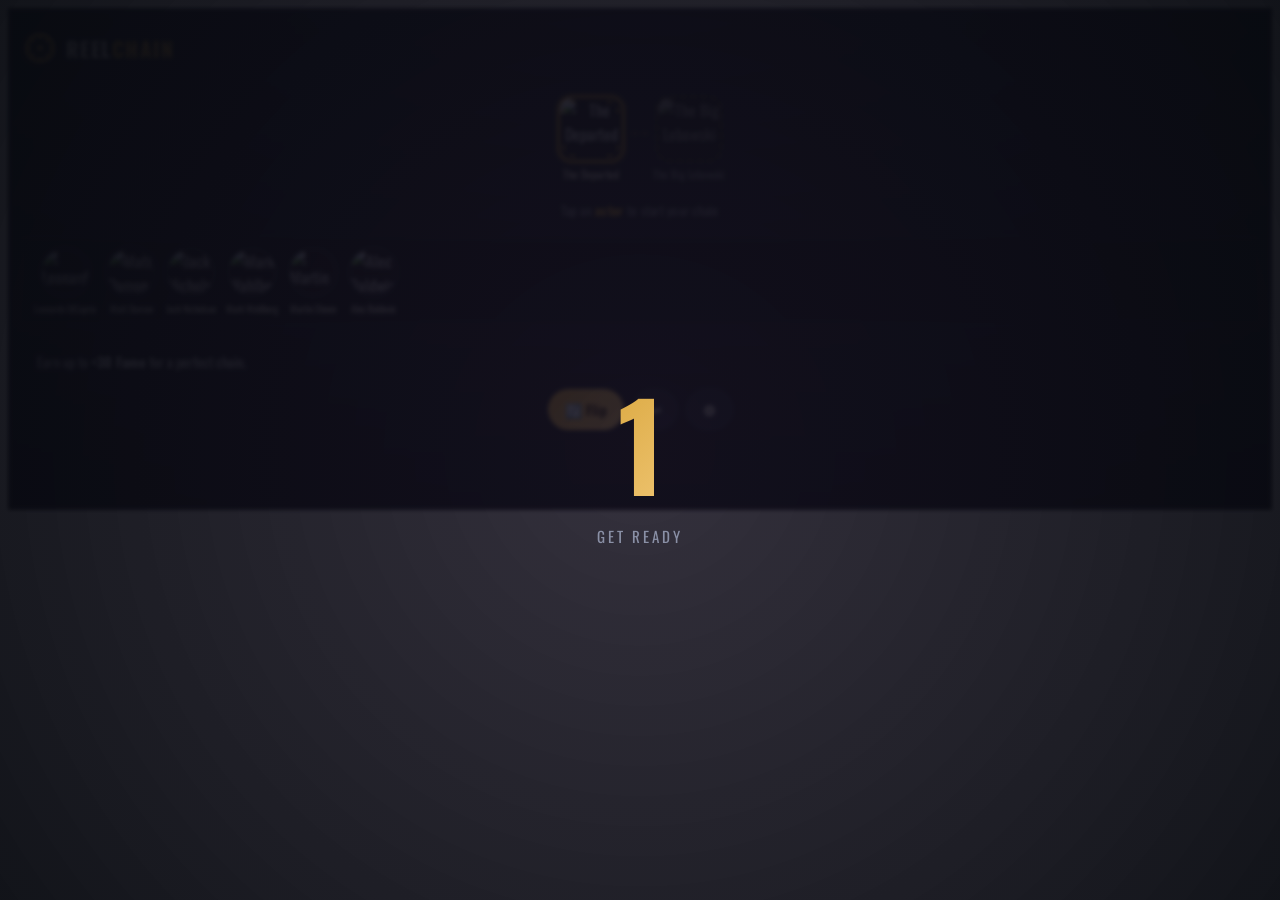
==== commit f0d56ad7: "ReelChain S5: win celebration Linked! hold + confetti (migration complete)" ====
--- a/deploy/index.html
+++ b/deploy/index.html
@@ -285,6 +285,26 @@
   .rc-modal .rc-breakdown .rc-bd-run b{color:var(--accent2)}
   .rc-modal .rc-chain{justify-content:center;margin:14px 0}
 
+  /* ===== Stage 5: win celebration — "Linked!" hold + confetti ===== */
+  /* A brief "Linked!" flourish fires the instant the chain completes, then the
+     win overlay (with a confetti burst) takes over. Both are purely additive. */
+  .rc-linked{position:fixed;inset:0;z-index:2147483646;display:none;align-items:center;justify-content:center;
+       pointer-events:none;flex-direction:column;gap:6px}
+  .rc-linked.rc-show{display:flex;animation:rcLinkedFade 1.15s ease forwards}
+  .rc-linked .rc-linked-word{font-family:var(--font-display);font-weight:800;font-size:64px;letter-spacing:.01em;
+       background:linear-gradient(135deg,var(--gold),var(--accent2));-webkit-background-clip:text;background-clip:text;color:transparent;
+       text-shadow:0 0 40px rgba(217,166,61,.35);transform:scale(.6);opacity:0;animation:rcLinkedPop .9s cubic-bezier(.22,1.4,.36,1) .08s forwards}
+  .rc-linked .rc-linked-sub{font-family:var(--font-brand);font-size:15px;letter-spacing:.18em;text-transform:uppercase;
+       color:var(--ink);opacity:0;animation:rcLinkedSub .7s ease .5s forwards}
+  @keyframes rcLinkedPop{0%{transform:scale(.6);opacity:0}60%{transform:scale(1.08);opacity:1}100%{transform:scale(1);opacity:1}}
+  @keyframes rcLinkedSub{from{opacity:0;transform:translateY(8px)}to{opacity:.9;transform:none}}
+  @keyframes rcLinkedFade{0%,70%{opacity:1}100%{opacity:0;visibility:hidden}}
+  /* confetti: lightweight CSS pieces spawned into the win overlay */
+  .rc-confetti{position:absolute;top:-12px;width:9px;height:14px;border-radius:2px;pointer-events:none;z-index:50;
+       animation:rcConfettiFall var(--dur,2.6s) cubic-bezier(.3,.7,.4,1) forwards}
+  @keyframes rcConfettiFall{0%{transform:translateY(-10px) rotate(0);opacity:1}
+       100%{transform:translateY(560px) rotate(var(--spin,520deg));opacity:.15}}
+
   /* Win modal — celebration hierarchy (Chain Complete → Fame → Milestone → ReelPlay → actions) */
   .rc-win-modal{position:relative;text-align:center;overflow:hidden}
   .rc-win-glow{position:absolute;top:-44%;left:50%;transform:translateX(-50%);width:360px;height:360px;border-radius:50%;
@@ -520,6 +540,12 @@
   </div>
   </div>
 
+  <!-- Stage 5: "Linked!" celebration hold, fires the instant the chain completes -->
+  <div class="rc-linked" id="linkedHold" aria-hidden="true">
+    <div class="rc-linked-word">Linked!</div>
+    <div class="rc-linked-sub">Chain complete</div>
+  </div>
+
   <!-- v3-ut:WS7 — Give Up confirm (Reveal becomes the consequence of giving up, per brief §3) -->
   <div class="rc-overlay" id="giveUpOverlay">
     <div class="rc-modal">
@@ -1112,8 +1138,46 @@
   }
 }
 
+// ---------- Stage 5: win celebration (Linked! hold + confetti) ----------
+// Fires the moment a chain completes. Shows a brief "Linked!" hold, then a
+// confetti burst inside the win modal. Purely additive — touches no scoring.
+const RC_CONFETTI_COLORS = ["#D9A63D", "#f0c674", "#ff4d6d", "#5b8cff", "#39d98a", "#ffffff"];
+function fireWinCelebration() {
+  // 1) "Linked!" hold (auto-fades via CSS animation)
+  const hold = $("linkedHold");
+  if (hold) {
+    hold.classList.remove("rc-show");
+    void hold.offsetWidth; // restart the animation
+    hold.classList.add("rc-show");
+    setTimeout(() => hold.classList.remove("rc-show"), 1300);
+  }
+  // 2) confetti burst into the win modal
+  const modal = document.querySelector(".rc-win-modal");
+  if (!modal) return;
+  modal.querySelectorAll(".rc-confetti").forEach(n => n.remove());
+  const N = 46;
+  for (let i = 0; i < N; i++) {
+    const c = document.createElement("div");
+    c.className = "rc-confetti";
+    const left = Math.random() * 100;
+    const dur = 2.2 + Math.random() * 1.4;
+    const spin = (Math.random() * 720 - 360) | 0;
+    const delay = Math.random() * 0.5;
+    const color = RC_CONFETTI_COLORS[(Math.random() * RC_CONFETTI_COLORS.length) | 0];
+    c.style.left = left + "%";
+    c.style.background = color;
+    c.style.setProperty("--dur", dur + "s");
+    c.style.setProperty("--spin", spin + "deg");
+    c.style.animationDelay = delay + "s";
+    modal.appendChild(c);
+  }
+  // clean up confetti after it has fallen
+  setTimeout(() => modal.querySelectorAll(".rc-confetti").forEach(n => n.remove()), 4200);
+}
+
 // ---------- Win (a solved round feeds the run) ----------
 function win() {
+  fireWinCelebration();   // Stage 5: "Linked!" hold + confetti (additive)
   stopTimer();
   const steps = state.pathActors.length;
   const optimal = state.optimal || steps;
